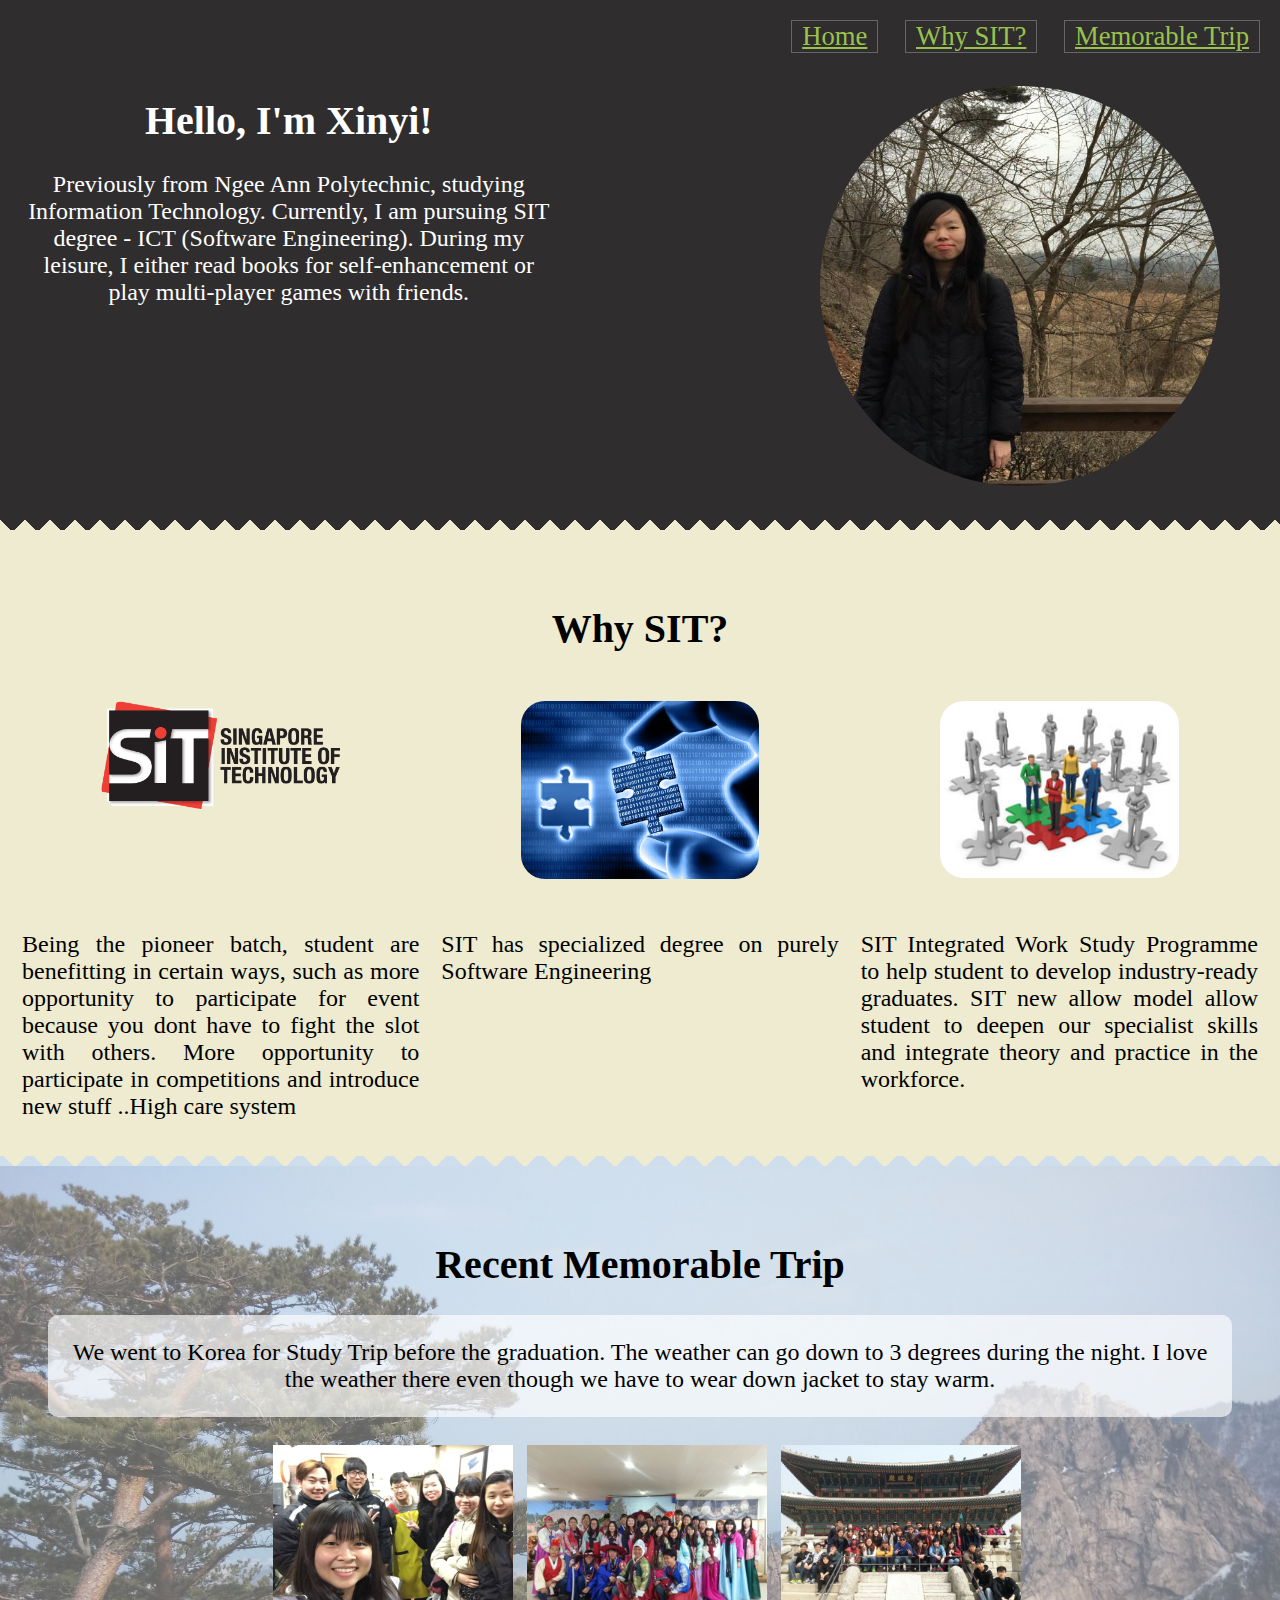
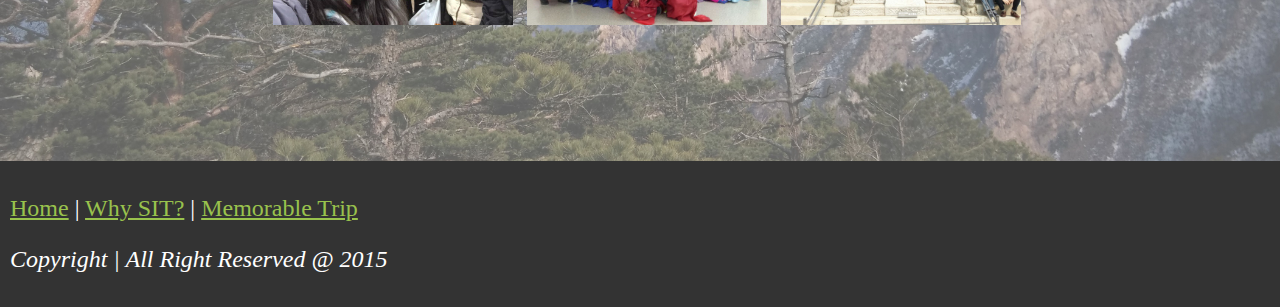
==== index.html @ dbe0514c "Update" ====
<!-- Assignment WK03 -->
<!DOCTYPE html>
<html lang="en">
<head>
  <title>Xinyi</title>
  <meta charset="utf-8">
  <meta name="viewport" content="width=device-width, initial-scale=1, minimum-scale=1">
  <link rel="stylesheet" href="css/css.css" />
</head>
<body>

    <!-- Navigation -->
    <header class="header-cont">
    <nav>
        <ul>
            <li><a href="#intro">Home</a></li>
            <li><a href="#whySIT">Why SIT?</a></li>
            <li><a href="#trip">Memorable Trip</a></li>
        </ul>
    </nav>   
    </header>
    
    <!-- Introduction Section -->
    <section id="intro" class="intro-section">
            <div id="left-col">
                <h1>Hello, I'm Xinyi!</h1>
                Previously from Ngee Ann Polytechnic, studying Information Technology. Currently, I am pursuing SIT degree - ICT (Software Engineering).
                During my leisure, I either read books for self-enhancement or play multi-player games with friends. <br /></div>
            <div id="right-col"><img src="Image/myPhoto.png" alt="My Image" /></div>
    </section>

    <!-- Why SIT Section -->
    <section id="whySIT" class="whySIT-section zigzag">
        <h1>Why SIT?</h1>
        
        <table>
            <tr>
                <td>
                    <img src="Image/SIT-Logo-Full-Color-Primary.png" alt="" />
                </td>
                <td>
                    <img src="Image/software.jpg" alt="" />
                </td>
                <td>
                    <img src="Image/hr.jpg" alt="" />
                </td>        
            </tr>
            <tr>
                <td>
                    <p>Being the pioneer batch, student are benefitting in certain ways, such as more opportunity to participate for event because you 
                    dont have to fight the slot with others. More opportunity to participate in competitions and introduce new stuff ..High care system</p>
                </td>
                <td>
                    <p>SIT has specialized degree on purely Software Engineering</p>
                </td>
                <td>
                    <p>SIT Integrated Work Study Programme to help student to develop industry-ready graduates. SIT new allow model allow student to deepen our specialist skills and integrate theory and practice in the workforce.</p>
                </td>
            </tr>
            </table>
    </section>

    <!-- Most Recent Memorable Trip Section -->
    <section id="trip" class="trip-section zigzag">
        <h1>Recent Memorable Trip</h1>
        <p id="whitebox">We went to Korea for Study Trip before the graduation. The weather can go down to 3 degrees during the night.
            I love the weather there even though we have to wear down jacket to stay warm.</p>
        <p>
            <img src="Image/IMG_20150315_144457.jpg" alt="" class="grow" title="Day 1: Mt. " />
            <img src="Image/10308201_10152810901007108_3413951845306984019_n.jpg" alt="" class="grow" title="Taking picture with koreas"/>
            <img src="Image/IMG-20150320-WA0012.jpg" alt="" class="grow" title="Wearing Korea traditional Clothes" />
            <img src="Image/IMG-20150321-WA0001.jpg" alt="" class="grow" title="Last Day of Korea Trip Group Photo!"/>
		</p>
        
        <br /><br />  
    </section>
    
    <!-- Footer -->
    <footer>
        <p><a href="#intro">Home</a> | <a href="#whySIT">Why SIT?</a> | <a href="#trip">Memorable Trip</a></p>
        <p><i>Copyright | All Right Reserved @ 2015</i></p>
    </footer>
</body>
</html>
---- css/css.css ----
/*
To change this license header, choose License Headers in Project Properties.
To change this template file, choose Tools | Templates
and open the template in the editor.
*/
/* 
    Created on : Sep 27, 2015, 12:50:56 PM
    Author     : XY
*/

/* general text formatting */

body 
{
    font-family: Georgia, Cambria, "Times New Roman", serif;
    font-size: 100%;
    background-color: #FFF;
    margin: 0px;
}

/* ----- Table ----- */
table {
    width: 100%;
    font-size: 18pt;
    border: 0;
    padding: 10px;
}

td {
    width: 30%;
    vertical-align: top;
    padding: 10px;
    text-align: justify;
}

tr:first-child td {
    text-align: center;
}

td>img {
    width: 60%;
    -webkit-border-radius: 1em; 
    -moz-border-radius: 1em; 
    -ms-border-radius: 1em; 
    -o-border-radius: 1em; 
    border-radius: 1em;
}

header {
    height: 2em;
    width: 100%;
    margin: 0px auto;
    background: #2F2D2E;
}

ul {
    margin: 0;
}

.header-cont {
    width: 100%;
    position: fixed;
    top: 0px;
    padding: 20px 0px 20px 0px;
}

/* ----- Navigation ----- */
nav {
    float: right;
    font-size: 20pt;
}

nav li {
    display: inline;
    list-style-type: none;
    padding-right: 20px;
}

nav li a{
    display: inline-block;
    text-align: center;
    padding: 5px;
    border: 1px solid #666;
}

nav li a:link, a:visited, a:active {
    color: #99C24D;
    padding: 0px 10px 0px 10px;
}

nav li a:hover {
    padding: 0px 10px 0px 10px;
}

/* ----- Header ----- */
h1 {
    font-family: Arial Black;
    font-size: 30pt;
}

/* ----- Links ----- */
a:link, a:visited, a:active {
    color: #99C24D;
}

a:hover {
    color: #AF1B3F;
}

/* ----- Image ----- */
.grow { 
    transition: all .3s ease-in-out; 
    padding: 4px;
}

.grow:hover {
    transform: scale(2.3); 
    background: #FFF;
}


/* ----- Intro Section Column ----- */
#left-col {
    float: left;
    width: 65%;
    padding: 20px;
    vertical-align: middle;
    font-size: 18pt;
}

#right-col {
    float: right;
    width: 30em;
    padding: 20px;
}

.intro-section {
    height: 30em;
    padding-top: 50px;
    background: #2F2D2E;
    text-align: center;
    color: #FFF;
}

/* ----- Intro Responsive display Section ----- */
@media only screen and (max-width: 1600px) {    
    #left-col {
        width: 55%;
    }
}

@media only screen and (max-width: 1400px) {    
    #left-col {
        width: 42%;
    }
}

@media only screen and (max-width: 1026px) {
    .intro-section img {
        display: none;
    }
    
    #left-col {
        width: 90%;
    }
}

.intro-section img {
    margin: 1em;
    width: 25em;
    height: 25em;
    -webkit-border-radius: 50%; 
    -moz-border-radius: 50%; 
    -ms-border-radius: 50%; 
    -o-border-radius: 50%; 
    border-radius: 50%;
}

.whySIT-section {
    height: 50%;
    padding-top: 2em;
    text-align: center;
    background: #EEEBD0;
    font-size: 18pt;
}

.trip-section {
    height: 100%;
    padding: 2em;
    text-align: center;
    background: #B5CA8D; 
    background: transparent url("../Image/IMG_20150315_145921.jpg");
    background-size: cover;
    font-size: 18pt;
}

.trip-section img {
    width: 10em;
}

#whitebox{
    background: rgba(255, 255, 255, 0.65);
    padding: 1em;
    -webkit-border-radius: 10px; 
    -moz-border-radius: 10px; 
    -ms-border-radius: 10px; 
    -o-border-radius: 10px; 
    border-radius: 10px;
}

footer {
    background-color: #333;
    color: #fff;
    vertical-align: middle;
    padding: 10px;
    font-size: 18pt;
}

/* ----- Zig Zag Border ----- */
.zigzag {
  position: relative;
}

.zigzag:before {
  content: "";
  display: block;
  position: absolute;
  top: -10px;
  width: 100%;
  height: 10px;
  left: 0;
}

.whySIT-section:before {
  background:
    linear-gradient(
      45deg, transparent 33.333%,
      #EEEBD0 33.333%, #EEEBD0 66.667%,
      transparent 66.667%
    ),
    linear-gradient(
      -45deg, transparent 33.333%,
      #EEEBD0 33.333%, #EEEBD0 66.667%,
      transparent 66.667%
    );
  background-size: 25px 50px;
}

.trip-section:before {
  background:
    linear-gradient(
      45deg, transparent 33.333%,
      #CEDEED 33.333%, #CEDEED 66.667%,
      transparent 66.667%
    ),
    linear-gradient(
      -45deg, transparent 33.333%,
      #CEDEED 33.333%, #CEDEED 66.667%,
      transparent 66.667%
    );
  background-size: 30px 50px;
}
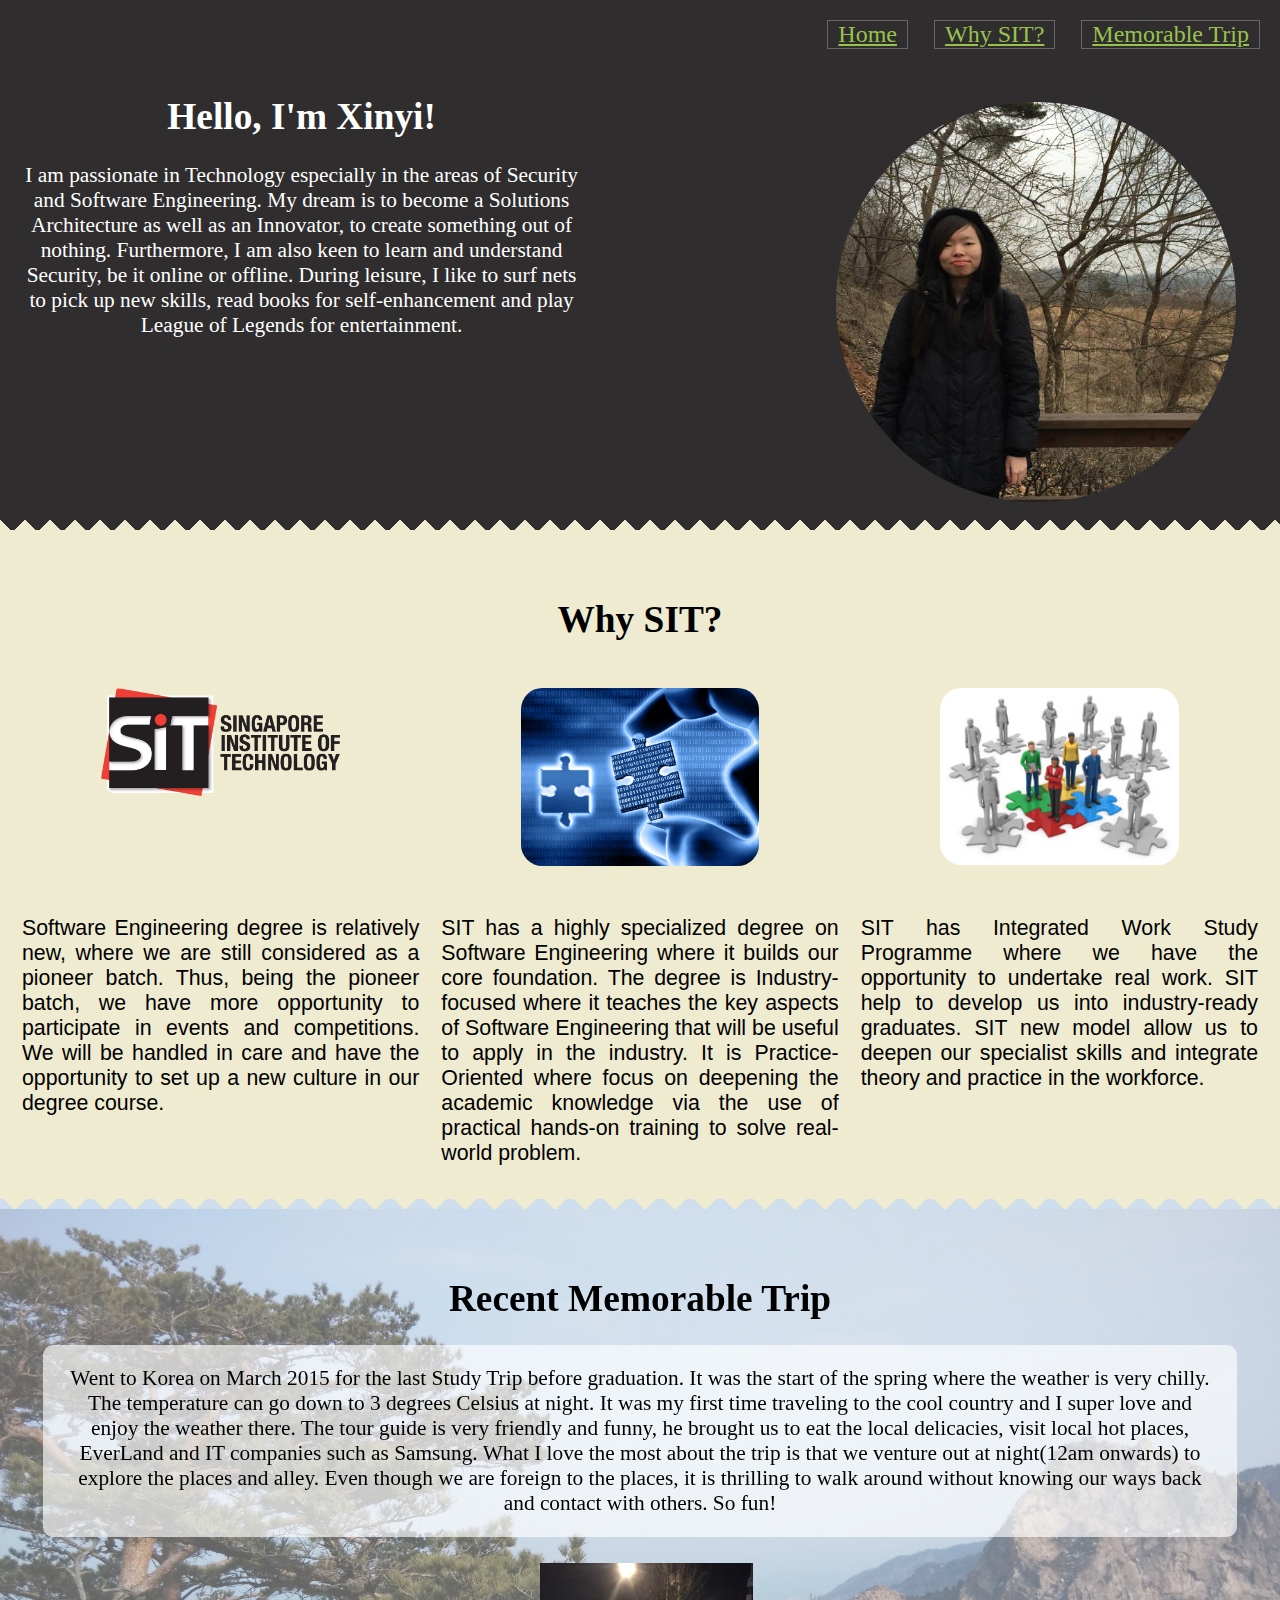
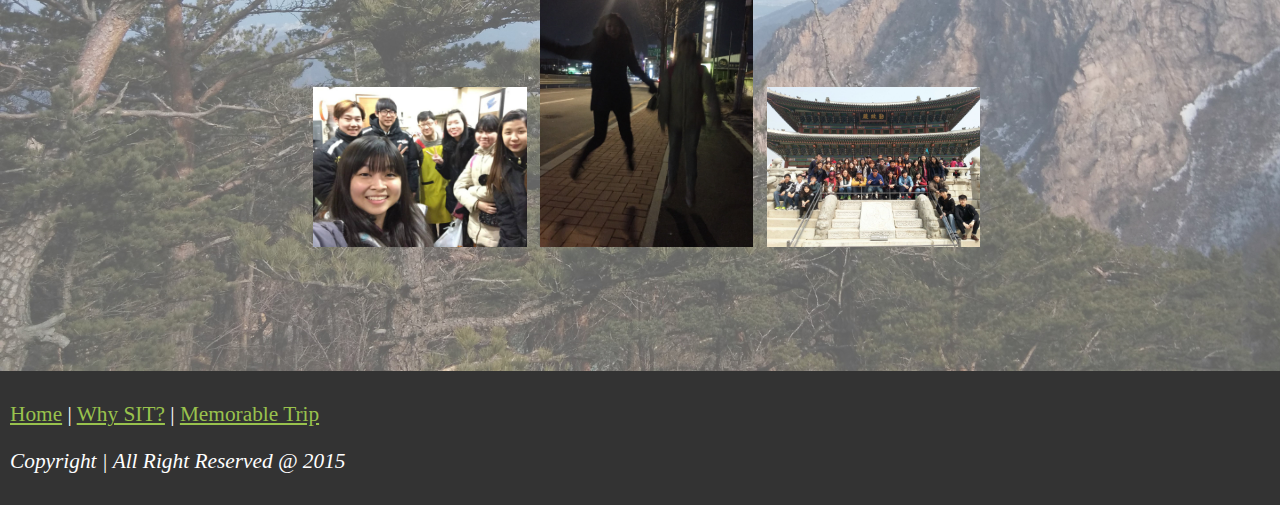
==== commit 1feae67e: "WST Assignment Final" ====
--- a/index.html
+++ b/index.html
@@ -1,8 +1,15 @@
-<!-- Assignment WK03 -->
+<!-- ICT 1004 Assignment 1 -->
+<!-- 
+- Name: Tan Xin Yi
+- Matri. No: 15SIC044T
+
+Responsive Web Page using HTML and CSS, best view in Google Chrome or Firefox with zoom 90%
+-->
+
 <!DOCTYPE html>
 <html lang="en">
 <head>
-  <title>Xinyi</title>
+  <title>Welcome, I'm Xinyi!</title>
   <meta charset="utf-8">
   <meta name="viewport" content="width=device-width, initial-scale=1, minimum-scale=1">
   <link rel="stylesheet" href="css/css.css" />
@@ -24,9 +31,11 @@
     <section id="intro" class="intro-section">
             <div id="left-col">
                 <h1>Hello, I'm Xinyi!</h1>
-                Previously from Ngee Ann Polytechnic, studying Information Technology. Currently, I am pursuing SIT degree - ICT (Software Engineering).
-                During my leisure, I either read books for self-enhancement or play multi-player games with friends. <br /></div>
-            <div id="right-col"><img src="Image/myPhoto.png" alt="My Image" /></div>
+               I am passionate in Technology especially in the areas of Security and Software Engineering. 
+               My dream is to become a Solutions Architecture as well as an Innovator, to create something out of nothing. 
+               Furthermore, I am also keen to learn and understand Security, be it online or offline. 
+               During leisure, I like to surf nets to pick up new skills, read books for self-enhancement and play League of Legends for entertainment. <br /></div>
+        <div id="right-col"><figure><img src="Image/myPhoto.png" alt="My Image" /></figure></div>
     </section>
 
     <!-- Why SIT Section -->
@@ -47,14 +56,22 @@
             </tr>
             <tr>
                 <td>
-                    <p>Being the pioneer batch, student are benefitting in certain ways, such as more opportunity to participate for event because you 
-                    dont have to fight the slot with others. More opportunity to participate in competitions and introduce new stuff ..High care system</p>
+                    <p>Software Engineering degree is relatively new, where we are still considered as a pioneer batch. 
+                        Thus, being the pioneer batch, we have more opportunity to participate in events and competitions. 
+                        We will be handled in care and have the opportunity to set up a new culture in our degree course.
+                    </p>
                 </td>
                 <td>
-                    <p>SIT has specialized degree on purely Software Engineering</p>
+                    <p>SIT has a highly specialized degree on Software Engineering where it builds our core foundation. 
+                        The degree is Industry-focused where it teaches the key aspects of Software Engineering that will be useful to apply in the industry. 
+                        It is Practice-Oriented where focus on deepening the academic knowledge via the use of practical hands-on training to solve real-world problem.
+                    </p>
                 </td>
                 <td>
-                    <p>SIT Integrated Work Study Programme to help student to develop industry-ready graduates. SIT new allow model allow student to deepen our specialist skills and integrate theory and practice in the workforce.</p>
+                    <p>SIT has Integrated Work Study Programme where we have the opportunity to undertake real work. 
+                        SIT help to develop us into industry-ready graduates. 
+                        SIT new model allow us to deepen our specialist skills and integrate theory and practice in the workforce.
+                    </p>
                 </td>
             </tr>
             </table>
@@ -63,14 +80,19 @@
     <!-- Most Recent Memorable Trip Section -->
     <section id="trip" class="trip-section zigzag">
         <h1>Recent Memorable Trip</h1>
-        <p id="whitebox">We went to Korea for Study Trip before the graduation. The weather can go down to 3 degrees during the night.
-            I love the weather there even though we have to wear down jacket to stay warm.</p>
+        <p id="whitebox">Went to Korea on March 2015 for the last Study Trip before graduation. 
+            It was the start of the spring where the weather is very chilly. 
+            The temperature can go down to 3 degrees Celsius at night. 
+            It was my first time traveling to the cool country and I super love and enjoy the weather there. 
+            The tour guide is very friendly and funny, he brought us to eat the local delicacies, visit local hot places, EverLand and IT companies such as Samsung. 
+            What I love the most about the trip is that we venture out at night(12am onwards) to explore the places and alley. 
+            Even though we are foreign to the places, it is thrilling to walk around without knowing our ways back and contact with others. So fun!</p>
         <p>
-            <img src="Image/IMG_20150315_144457.jpg" alt="" class="grow" title="Day 1: Mt. " />
+            <img src="Image/IMG_20150315_144457.jpg" alt="" class="grow" title="Day 1: Mt. Seorak" />
             <img src="Image/10308201_10152810901007108_3413951845306984019_n.jpg" alt="" class="grow" title="Taking picture with koreas"/>
-            <img src="Image/IMG-20150320-WA0012.jpg" alt="" class="grow" title="Wearing Korea traditional Clothes" />
+            <img src="Image/1426521528030.jpg" alt="" class="grow" title="Venturing out at late night!" />
             <img src="Image/IMG-20150321-WA0001.jpg" alt="" class="grow" title="Last Day of Korea Trip Group Photo!"/>
-		</p>
+        </p>
         
         <br /><br />  
     </section>
--- a/css/css.css
+++ b/css/css.css
@@ -1,14 +1,10 @@
-/*
-To change this license header, choose License Headers in Project Properties.
-To change this template file, choose Tools | Templates
-and open the template in the editor.
-*/
-/* 
-    Created on : Sep 27, 2015, 12:50:56 PM
-    Author     : XY
-*/
-
-/* general text formatting */
+/** ICT 1004 Assignment 1 
+-
+- Name: Tan Xin Yi
+- Matri. No: 15SIC044T
+-
+- Responsive Web Page using HTML and CSS, best view in Google Chrome or Firefox with zoom 90%
+**/
 
 body 
 {
@@ -16,14 +12,15 @@
     font-size: 100%;
     background-color: #FFF;
     margin: 0px;
-}
+} 
 
 /* ----- Table ----- */
 table {
     width: 100%;
-    font-size: 18pt;
+    font-size: 16pt;
     border: 0;
     padding: 10px;
+    font-family: Arial;
 }
 
 td {
@@ -53,10 +50,6 @@
     background: #2F2D2E;
 }
 
-ul {
-    margin: 0;
-}
-
 .header-cont {
     width: 100%;
     position: fixed;
@@ -64,10 +57,15 @@
     padding: 20px 0px 20px 0px;
 }
 
+ul {
+    margin: 0;
+}
+
+
 /* ----- Navigation ----- */
 nav {
     float: right;
-    font-size: 20pt;
+    font-size: 18pt;
 }
 
 nav li {
@@ -95,7 +93,7 @@
 /* ----- Header ----- */
 h1 {
     font-family: Arial Black;
-    font-size: 30pt;
+    font-size: 28pt;
 }
 
 /* ----- Links ----- */
@@ -107,25 +105,25 @@
     color: #AF1B3F;
 }
 
-/* ----- Image ----- */
+/* ----- Image Expand ----- */
 .grow { 
     transition: all .3s ease-in-out; 
     padding: 4px;
 }
 
 .grow:hover {
-    transform: scale(2.3); 
+    transform: scale(2.4); 
     background: #FFF;
 }
 
 
-/* ----- Intro Section Column ----- */
+/* ----- Intro Section and Columns ----- */
 #left-col {
     float: left;
     width: 65%;
     padding: 20px;
     vertical-align: middle;
-    font-size: 18pt;
+    font-size: 16pt;
 }
 
 #right-col {
@@ -142,16 +140,16 @@
     color: #FFF;
 }
 
-/* ----- Intro Responsive display Section ----- */
+/* ----- Intro Section with Responsive display columns ----- */
 @media only screen and (max-width: 1600px) {    
     #left-col {
-        width: 55%;
+        width: 57%;
     }
 }
 
 @media only screen and (max-width: 1400px) {    
     #left-col {
-        width: 42%;
+        width: 44%;
     }
 }
 
@@ -176,14 +174,31 @@
     border-radius: 50%;
 }
 
+/* ----- Why SIT Section ----- */
 .whySIT-section {
     height: 50%;
     padding-top: 2em;
     text-align: center;
     background: #EEEBD0;
-    font-size: 18pt;
-}
-
+    font-size: 16pt;
+}
+
+.whySIT-section:before {
+  background:
+    linear-gradient(
+      45deg, transparent 33.333%,
+      #EEEBD0 33.333%, #EEEBD0 66.667%,
+      transparent 66.667%
+    ),
+    linear-gradient(
+      -45deg, transparent 33.333%,
+      #EEEBD0 33.333%, #EEEBD0 66.667%,
+      transparent 66.667%
+    );
+  background-size: 25px 50px;
+}
+
+/* ----- Trip Section ----- */
 .trip-section {
     height: 100%;
     padding: 2em;
@@ -191,7 +206,22 @@
     background: #B5CA8D; 
     background: transparent url("../Image/IMG_20150315_145921.jpg");
     background-size: cover;
-    font-size: 18pt;
+    font-size: 16pt;
+}
+
+.trip-section:before {
+  background:
+    linear-gradient(
+      45deg, transparent 33.333%,
+      #CEDEED 33.333%, #CEDEED 66.667%,
+      transparent 66.667%
+    ),
+    linear-gradient(
+      -45deg, transparent 33.333%,
+      #CEDEED 33.333%, #CEDEED 66.667%,
+      transparent 66.667%
+    );
+  background-size: 30px 50px;
 }
 
 .trip-section img {
@@ -208,12 +238,13 @@
     border-radius: 10px;
 }
 
+/* ----- Footer ----- */
 footer {
     background-color: #333;
     color: #fff;
     vertical-align: middle;
     padding: 10px;
-    font-size: 18pt;
+    font-size: 16pt;
 }
 
 /* ----- Zig Zag Border ----- */
@@ -229,34 +260,4 @@
   width: 100%;
   height: 10px;
   left: 0;
-}
-
-.whySIT-section:before {
-  background:
-    linear-gradient(
-      45deg, transparent 33.333%,
-      #EEEBD0 33.333%, #EEEBD0 66.667%,
-      transparent 66.667%
-    ),
-    linear-gradient(
-      -45deg, transparent 33.333%,
-      #EEEBD0 33.333%, #EEEBD0 66.667%,
-      transparent 66.667%
-    );
-  background-size: 25px 50px;
-}
-
-.trip-section:before {
-  background:
-    linear-gradient(
-      45deg, transparent 33.333%,
-      #CEDEED 33.333%, #CEDEED 66.667%,
-      transparent 66.667%
-    ),
-    linear-gradient(
-      -45deg, transparent 33.333%,
-      #CEDEED 33.333%, #CEDEED 66.667%,
-      transparent 66.667%
-    );
-  background-size: 30px 50px;
 }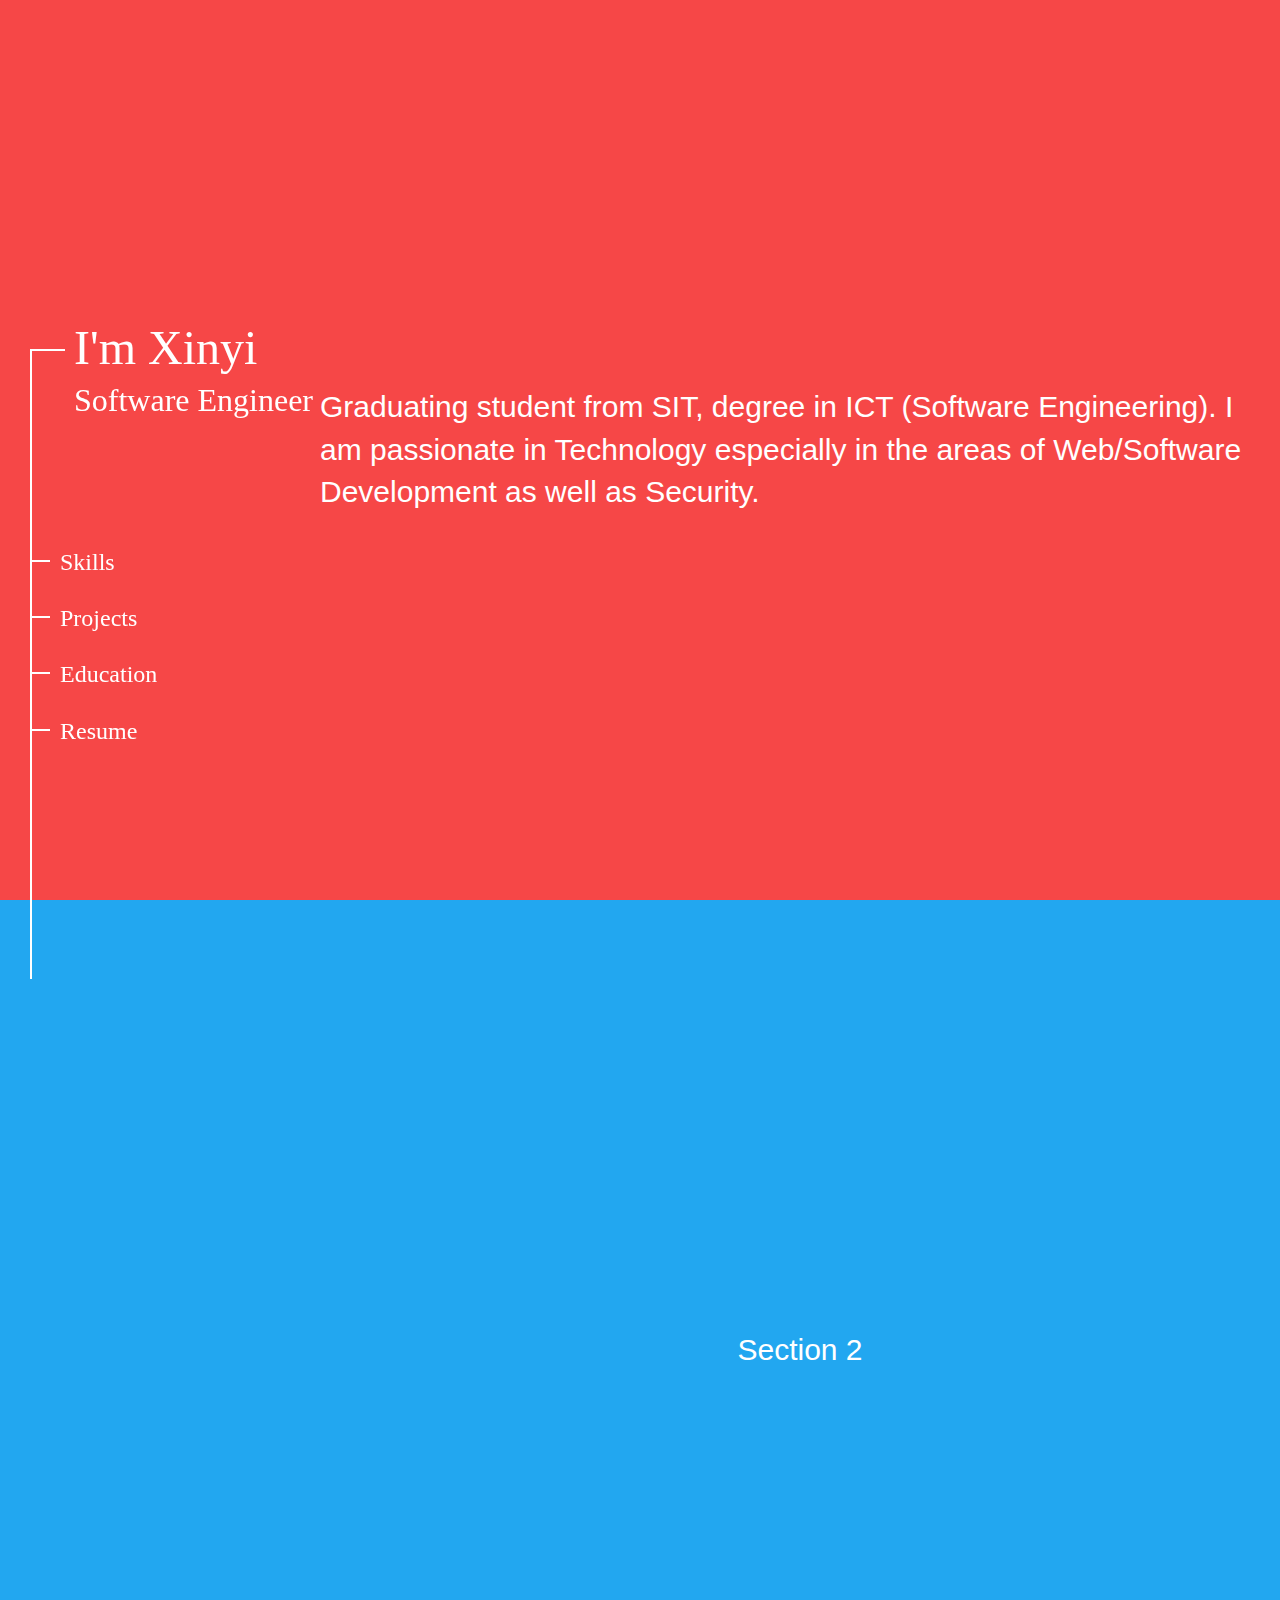
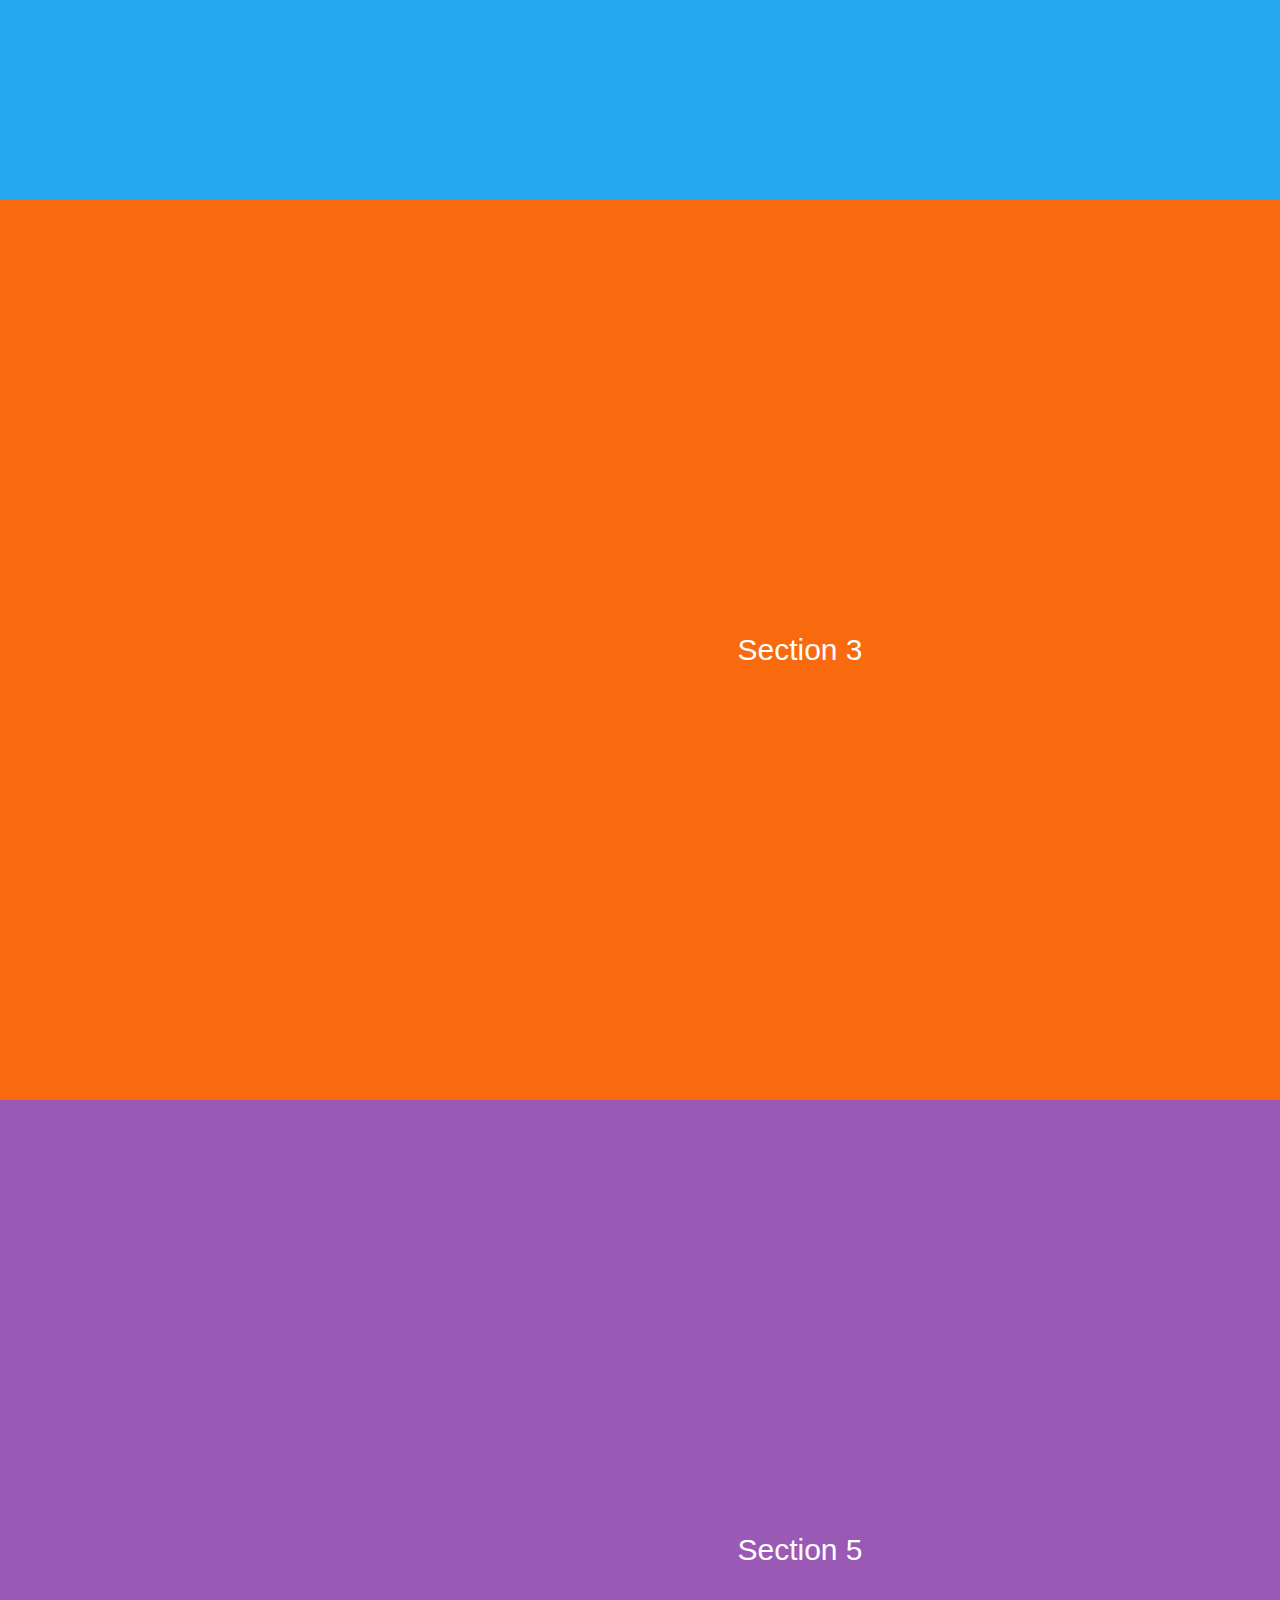
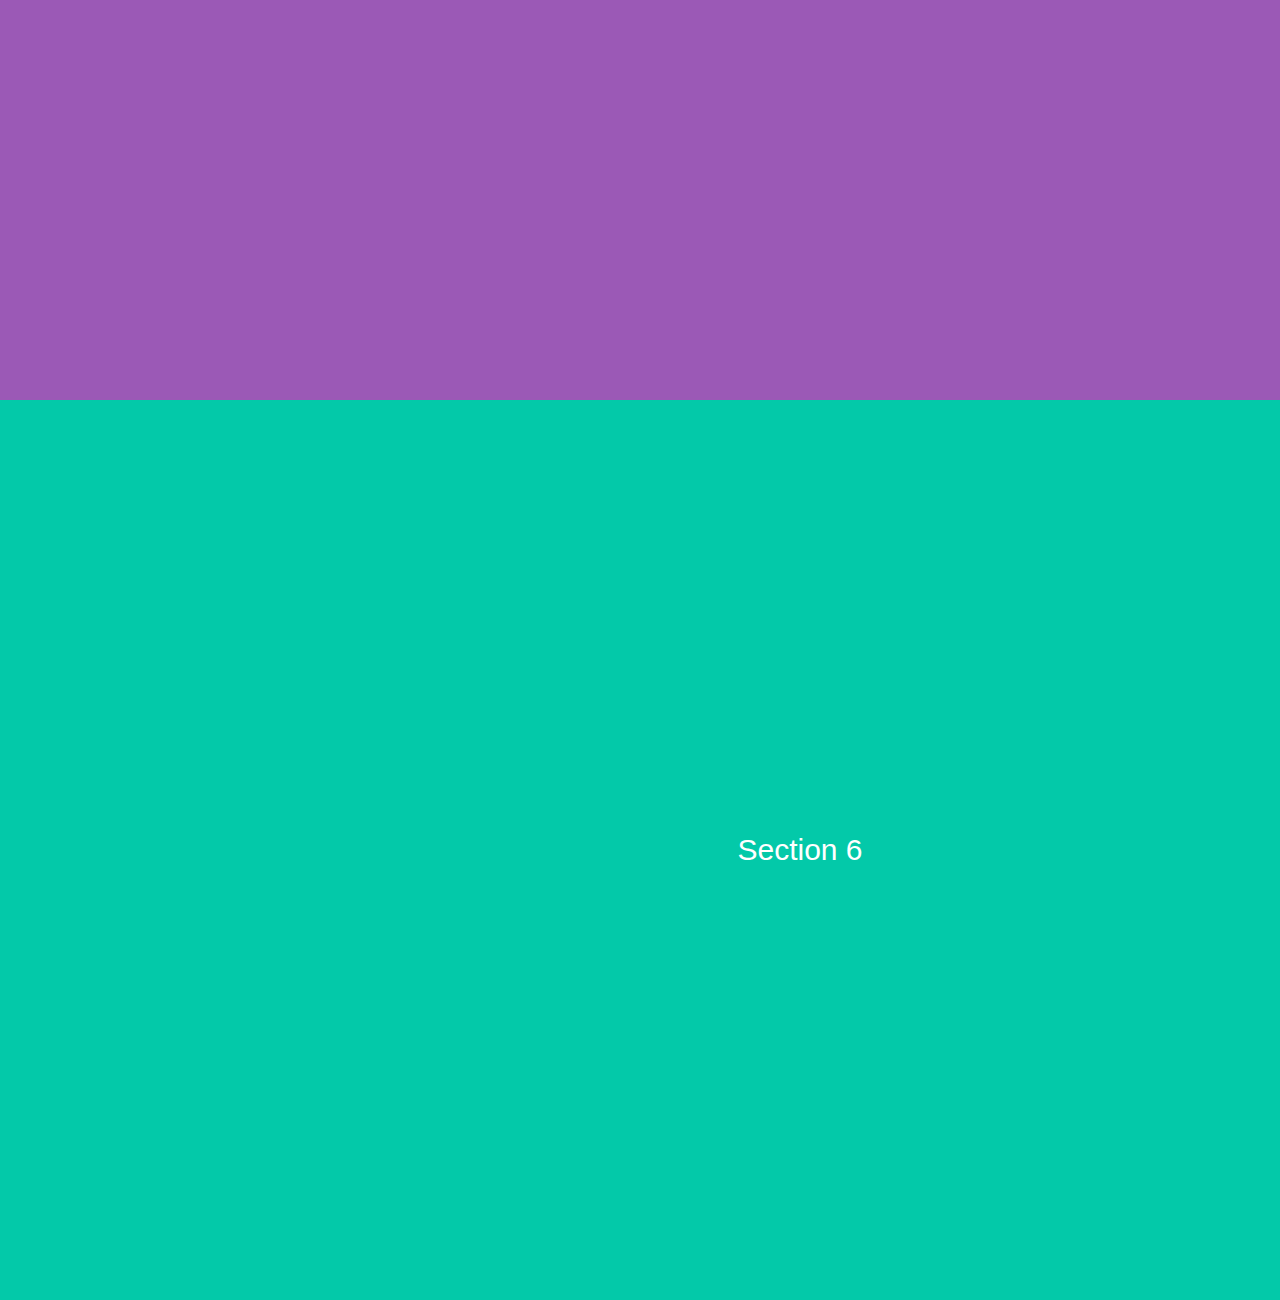
==== commit 01ad2315: "Added files via upload" ====
--- a/index.html
+++ b/index.html
@@ -1,106 +1,104 @@
-<!-- ICT 1004 Assignment 1 -->
-<!-- 
-- Name: Tan Xin Yi
-- Matri. No: 15SIC044T
+<!-- https://codepen.io/nailaahmad/pen/MyZXVE -->
+<!DOCTYPE html>
+<html>
+    <head>
+        <meta charset="UTF-8">
+        <meta name="description" content="Portfolio">
+        <meta name="keywords" content="Xinyi,Portfolio">
+        <meta name="author" content="Xinyi T.">
+        <meta name="viewport" content="width=device-width, initial-scale=1.0">
+        <title>Hi, I'm Xinyi!</title>
 
-Responsive Web Page using HTML and CSS, best view in Google Chrome or Firefox with zoom 90%
--->
+        <link rel="stylesheet" href="https://maxcdn.bootstrapcdn.com/bootstrap/3.3.6/css/bootstrap.min.css">
+        <link rel="stylesheet" href="https://maxcdn.bootstrapcdn.com/font-awesome/4.4.0/css/font-awesome.min.css">
+        <link rel="stylesheet" href="css/style.css">
 
-<!DOCTYPE html>
-<html lang="en">
-<head>
-  <title>Welcome, I'm Xinyi!</title>
-  <meta charset="utf-8">
-  <meta name="viewport" content="width=device-width, initial-scale=1, minimum-scale=1">
-  <link rel="stylesheet" href="css/css.css" />
-</head>
-<body>
+        
+        <script src="https://ajax.googleapis.com/ajax/libs/jquery/2.1.3/jquery.min.js"></script>
+        <script src="https://maxcdn.bootstrapcdn.com/bootstrap/3.3.6/js/bootstrap.min.js"></script>
+        <script src="js/script.js"></script>
+    </head>
 
-    <!-- Navigation -->
-    <header class="header-cont">
-    <nav>
-        <ul>
-            <li><a href="#intro">Home</a></li>
-            <li><a href="#whySIT">Why SIT?</a></li>
-            <li><a href="#trip">Memorable Trip</a></li>
-        </ul>
-    </nav>   
-    </header>
-    
-    <!-- Introduction Section -->
-    <section id="intro" class="intro-section">
-            <div id="left-col">
-                <h1>Hello, I'm Xinyi!</h1>
-               I am passionate in Technology especially in the areas of Security and Software Engineering. 
-               My dream is to become a Solutions Architecture as well as an Innovator, to create something out of nothing. 
-               Furthermore, I am also keen to learn and understand Security, be it online or offline. 
-               During leisure, I like to surf nets to pick up new skills, read books for self-enhancement and play League of Legends for entertainment. <br /></div>
-        <div id="right-col"><figure><img src="Image/myPhoto.png" alt="My Image" /></figure></div>
-    </section>
+    <body data-spy="scroll" data-target="#navbar-example">
+        <div class="wrapper">
+            <nav class="nav__wrapper" id="navbar-example">
+                <ul class="nav">
+                    <li role="presentation" class="active">
+                        <a href="#section1">
+                            <span class="nav__counter">I'm Xinyi</span>
+                            <h3 class="nav__title">Software Engineer</h3>
+                            <p class="nav__body"></p>
+                        </a>
+                    </li>
+            
+                    <li role="presentation">
+                        <a href="#section2">
+                            <span class="nav__counter">Skills</span>
+                            <h3 class="nav__title">Proficiency</h3>
+                            <p class="nav__body"></p>
+                        </a>
+                    </li>
+          
+                    <li role="presentation">
+                        <a href="#section3">
+                            <span class="nav__counter">Projects</span>
+                            <h3 class="nav__title">Messing around</h3>
+                            <p class="nav__body">Things I do during my free time</p>
+                        </a>
+                    </li>
+                  
+                    <!--<li role="presentation">
+                        <a href="#section4">
+                            <span class="nav__counter">Experience</span>
+                            <h3 class="nav__title">Section 4 Title</h3>
+                            <p class="nav__body">Sed sit amet justo sed odio tempus tempus. Vestibulum sed varius mi, sit amet condimentum lacus.</p>
+                        </a>
+                    </li>-->
+                    
+                    <li role="presentation">
+                        <a href="#section5">
+                            <span class="nav__counter">Education</span>
+                            <h3 class="nav__title">Section 5 Title</h3>
+                            <p class="nav__body"></p>
+                        </a>
+                    </li>
+                    
+                    <li role="presentation">
+                        <a href="#section6">
+                            <span class="nav__counter">Resume</span>
+                            <h3 class="nav__title">Resume</h3>
+                            <p class="nav__body"></p>
+                        </a>
+                    </li>  
+                </ul>
+            </nav>
+        
 
-    <!-- Why SIT Section -->
-    <section id="whySIT" class="whySIT-section zigzag">
-        <h1>Why SIT?</h1>
-        
-        <table>
-            <tr>
-                <td>
-                    <img src="Image/SIT-Logo-Full-Color-Primary.png" alt="" />
-                </td>
-                <td>
-                    <img src="Image/software.jpg" alt="" />
-                </td>
-                <td>
-                    <img src="Image/hr.jpg" alt="" />
-                </td>        
-            </tr>
-            <tr>
-                <td>
-                    <p>Software Engineering degree is relatively new, where we are still considered as a pioneer batch. 
-                        Thus, being the pioneer batch, we have more opportunity to participate in events and competitions. 
-                        We will be handled in care and have the opportunity to set up a new culture in our degree course.
-                    </p>
-                </td>
-                <td>
-                    <p>SIT has a highly specialized degree on Software Engineering where it builds our core foundation. 
-                        The degree is Industry-focused where it teaches the key aspects of Software Engineering that will be useful to apply in the industry. 
-                        It is Practice-Oriented where focus on deepening the academic knowledge via the use of practical hands-on training to solve real-world problem.
-                    </p>
-                </td>
-                <td>
-                    <p>SIT has Integrated Work Study Programme where we have the opportunity to undertake real work. 
-                        SIT help to develop us into industry-ready graduates. 
-                        SIT new model allow us to deepen our specialist skills and integrate theory and practice in the workforce.
-                    </p>
-                </td>
-            </tr>
-            </table>
-    </section>
-
-    <!-- Most Recent Memorable Trip Section -->
-    <section id="trip" class="trip-section zigzag">
-        <h1>Recent Memorable Trip</h1>
-        <p id="whitebox">Went to Korea on March 2015 for the last Study Trip before graduation. 
-            It was the start of the spring where the weather is very chilly. 
-            The temperature can go down to 3 degrees Celsius at night. 
-            It was my first time traveling to the cool country and I super love and enjoy the weather there. 
-            The tour guide is very friendly and funny, he brought us to eat the local delicacies, visit local hot places, EverLand and IT companies such as Samsung. 
-            What I love the most about the trip is that we venture out at night(12am onwards) to explore the places and alley. 
-            Even though we are foreign to the places, it is thrilling to walk around without knowing our ways back and contact with others. So fun!</p>
-        <p>
-            <img src="Image/IMG_20150315_144457.jpg" alt="" class="grow" title="Day 1: Mt. Seorak" />
-            <img src="Image/10308201_10152810901007108_3413951845306984019_n.jpg" alt="" class="grow" title="Taking picture with koreas"/>
-            <img src="Image/1426521528030.jpg" alt="" class="grow" title="Venturing out at late night!" />
-            <img src="Image/IMG-20150321-WA0001.jpg" alt="" class="grow" title="Last Day of Korea Trip Group Photo!"/>
-        </p>
-        
-        <br /><br />  
-    </section>
-    
-    <!-- Footer -->
-    <footer>
-        <p><a href="#intro">Home</a> | <a href="#whySIT">Why SIT?</a> | <a href="#trip">Memorable Trip</a></p>
-        <p><i>Copyright | All Right Reserved @ 2015</i></p>
-    </footer>
-</body>
+            <section class="section section1" id="section1">
+                    Graduating student from SIT, degree in ICT (Software Engineering).
+                    I am passionate in Technology especially in the areas of Web/Software Development as well as Security. 
+            </section>
+            
+            <section class="section section2" id="section2">
+                Section 2
+            </section>
+            
+            <section class="section section3" id="section3">
+                Section 3
+            </section>
+            
+            <!--<section class="section section4" id="section4">
+                Section 4
+            </section>-->
+            
+            <section class="section section5" id="section5">
+                Section 5
+            </section>
+            
+            <section class="section section6" id="section6">
+                Section 6
+            </section>
+          
+        </div>
+    </body>
 </html>--- a/css/style.css
+++ b/css/style.css
@@ -0,0 +1,145 @@
+.wrapper {
+    min-height: 100vh;
+    font-family: 'Roboto Slab', serif;
+    font-weight: 300;
+    color: #fff;
+    position: relative;
+  }
+  section {
+    height: 100vh;
+    font-size: 3rem; 
+    padding-left: 25%;
+    font-family: laos, sans-serif;
+    font-weight: 100;
+    background-color: #22a7f0;
+    display: flex;
+    justify-content: center;
+    align-items: center;
+  }
+  section:nth-child(1) {
+    background: white;
+  }
+  section:nth-child(2) { 
+    background: #f64747;
+  }
+  section:nth-child(3) {
+    background: #22a7f0; 
+  }
+  section:nth-child(4) {
+    background: #f9690e;
+  }
+  section:nth-child(5) {
+    background: #9b59b6;
+  }
+  section:nth-child(6) {
+    background: #03c9a9;
+  }
+  section:nth-child(7) {
+    background: #fc0;
+  }
+  .nav__wrapper {
+    position: fixed;
+    height: 100%;
+    padding: 30px;
+    display: flex;
+    flex-flow: column nowrap;
+    justify-content: flex-end;
+  }
+  .nav {
+    margin: 0 0 100px 30px;
+  }
+  .nav__counter {
+    font-size: 24px;
+    transition: all 0.15s ease-out;
+  }
+  .nav__title {
+    font-size: 32px;
+    font-weight: 300;
+    margin: 0 0 0.25em;
+    width: 300px;
+    height: 0;
+    overflow: hidden;
+    opacity: 0;
+    transition: height 0.3s ease-out, opacity 0.2s ease-out;
+  }
+  .nav__body {
+    font-weight: 100;
+    font-size: 18px;
+    font-size: 18px;
+    width: 300px;
+    height: 0;
+    overflow: hidden;
+    opacity: 0;
+    transition: height 0.3s ease-out, opacity 0.2s ease-out;
+  }
+  .nav li {
+    position: relative;
+    transition: all 0.3s ease-out;
+    margin-bottom: 1em;
+  }
+  .nav li:after {
+    content: '';
+    display: block;
+    border-left: 2px solid white;
+    border-top: 2px solid white;
+    height: 250px;
+    width: 20px;
+    position: absolute;
+    left: -30px;
+    top: 15px;
+  }
+  .nav li a {
+    display: block;
+    padding: 0;
+    color: #fff;
+    transition: all 0.15s ease-out;
+  }
+  .nav li a:hover {
+    background-color: transparent;
+    padding-left: 1em;
+  }
+  .nav li a:focus {
+    background-color: transparent;
+  }
+  .nav li.active {
+    pointer-events: none;
+    padding-left: 1em;
+  }
+  .nav li.active:after {
+    width: 35px;
+    height: 400px;
+    top: 35px;
+  }
+  .nav li.active .nav__counter {
+    font-size: 48px;
+  }
+  .nav li.active .nav__title {
+    height: 40px;
+    opacity: 1;
+    overflow: visible;
+  }
+  .nav li.active .nav__body {
+    height: 100px;
+    opacity: 1;
+    overflow: visible;
+  }
+  
+  /* Media query - hide navigation bar if on mobile nav__wrapper */
+  @media only screen and (max-width: 850px) {
+    section {
+        padding-left: 35%;
+    }
+  } 
+
+  @media only screen and (max-width: 750px) {
+    .nav__wrapper {
+        visibility: hidden;  
+    }
+
+    section {
+        padding: 1em;
+    }
+  } 
+
+  
+
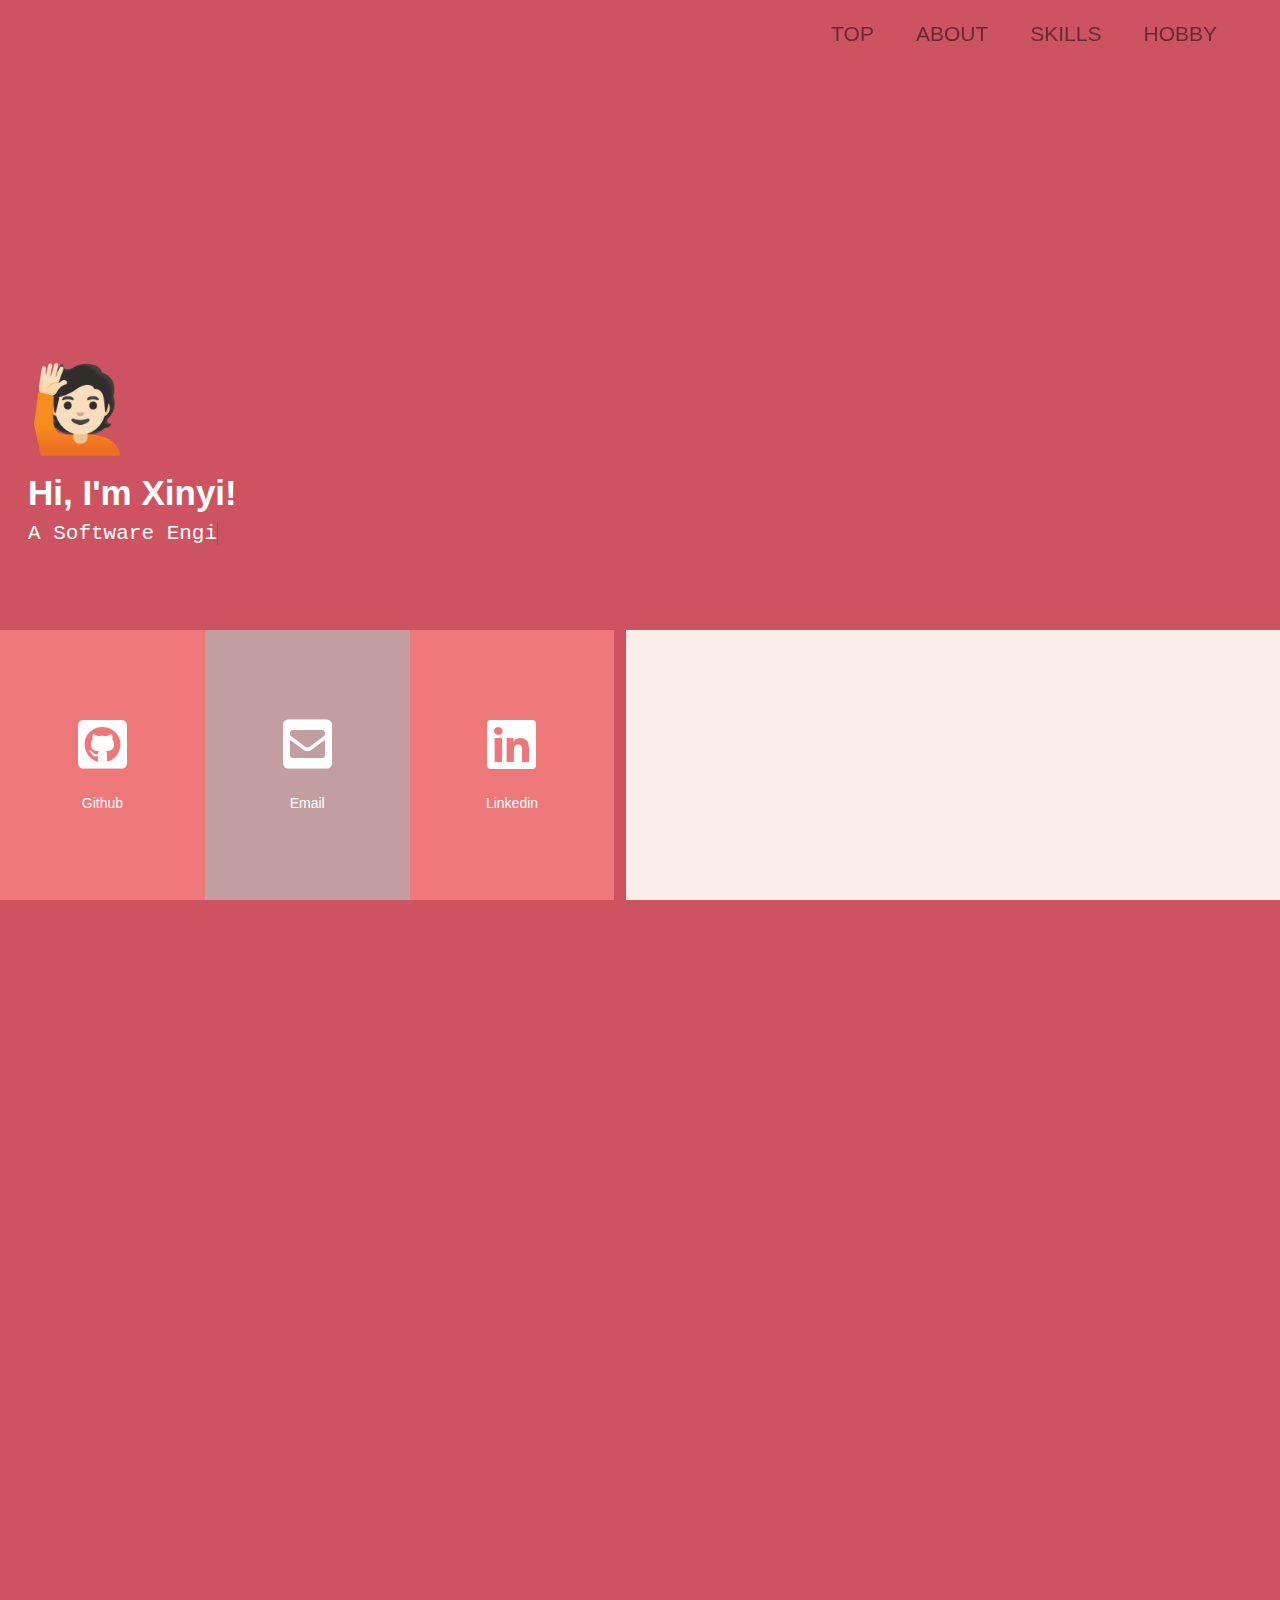
==== commit 27ba4b99: "Design 2 (Name card Design)" ====
--- a/index.html
+++ b/index.html
@@ -1,104 +1,213 @@
-<!-- https://codepen.io/nailaahmad/pen/MyZXVE -->
-<!DOCTYPE html>
-<html>
-    <head>
-        <meta charset="UTF-8">
-        <meta name="description" content="Portfolio">
-        <meta name="keywords" content="Xinyi,Portfolio">
-        <meta name="author" content="Xinyi T.">
-        <meta name="viewport" content="width=device-width, initial-scale=1.0">
-        <title>Hi, I'm Xinyi!</title>
-
-        <link rel="stylesheet" href="https://maxcdn.bootstrapcdn.com/bootstrap/3.3.6/css/bootstrap.min.css">
-        <link rel="stylesheet" href="https://maxcdn.bootstrapcdn.com/font-awesome/4.4.0/css/font-awesome.min.css">
-        <link rel="stylesheet" href="css/style.css">
-
-        
-        <script src="https://ajax.googleapis.com/ajax/libs/jquery/2.1.3/jquery.min.js"></script>
-        <script src="https://maxcdn.bootstrapcdn.com/bootstrap/3.3.6/js/bootstrap.min.js"></script>
-        <script src="js/script.js"></script>
-    </head>
-
-    <body data-spy="scroll" data-target="#navbar-example">
-        <div class="wrapper">
-            <nav class="nav__wrapper" id="navbar-example">
-                <ul class="nav">
-                    <li role="presentation" class="active">
-                        <a href="#section1">
-                            <span class="nav__counter">I'm Xinyi</span>
-                            <h3 class="nav__title">Software Engineer</h3>
-                            <p class="nav__body"></p>
-                        </a>
-                    </li>
-            
-                    <li role="presentation">
-                        <a href="#section2">
-                            <span class="nav__counter">Skills</span>
-                            <h3 class="nav__title">Proficiency</h3>
-                            <p class="nav__body"></p>
-                        </a>
-                    </li>
-          
-                    <li role="presentation">
-                        <a href="#section3">
-                            <span class="nav__counter">Projects</span>
-                            <h3 class="nav__title">Messing around</h3>
-                            <p class="nav__body">Things I do during my free time</p>
-                        </a>
-                    </li>
-                  
-                    <!--<li role="presentation">
-                        <a href="#section4">
-                            <span class="nav__counter">Experience</span>
-                            <h3 class="nav__title">Section 4 Title</h3>
-                            <p class="nav__body">Sed sit amet justo sed odio tempus tempus. Vestibulum sed varius mi, sit amet condimentum lacus.</p>
-                        </a>
-                    </li>-->
+<!DOCTYPE html> 
+<html lang="en">
+<head>
+    <title>Hi, I'm Xinyi!</title> 
+    <link href="image/favicon.ico" rel="icon" type="image/x-icon" />
+
+    <meta charset="UTF-8">
+    <meta name="description" content="Im Xinyi, a Software Engineer!">
+    <meta name="keywords" content="Xinyi, Software Engineer">
+    <meta name="author" content="John Doe">
+    <meta name="viewport" content="width=device-width, initial-scale=1.0">
+
+    <link rel="stylesheet" href="css/bootstrap.min.css">
+    <link rel="stylesheet" href="css/style.css">
+    <link rel="stylesheet" href="css/textStyle.css">
+    <link rel="stylesheet" href="css/all.min.css"> <!--load all font styles -->  
+ 
+    <script type="text/javascript" src="js/bootstrap.min.js"></script> 
+    <script type="text/javascript" src="js/jquery.min.js"></script>
+    <script type="text/javascript" src="js/textScript.js"></script>
+</head>
+
+<body data-spy="scroll" data-target="#navScrollSpy" data-offset="50">
+    <nav class="navbar navbar-expand-sm navbar-light fixed-top">  
+        <div class="collapse navbar-collapse" id="navScrollSpy">
+          <ul class="navbar-nav ml-auto">
+            <li class="nav-item">
+              <a class="nav-link" href="#home">TOP</a>
+            </li>
+            <li class="nav-item">
+              <a class="nav-link" href="#about">ABOUT</a>
+            </li> 
+            <li class="nav-item">
+              <a class="nav-link" href="#skills">SKILLS</a>
+            </li>
+            <li class="nav-item">
+              <a class="nav-link" href="#hobby">HOBBY</a>
+            </li>
+          </ul> 
+        </div>
+        <span style="padding-right: 2em;"></span>
+      </nav>
+
+    <div class="container-fluid">
+        <div class="row no-gutters">
+            <div class="col-sm-6">
+                <div class="cardSection"> 
+                    <div><span class="emoticon" onclick="hideEmoticon()" onmouseover="hideEmoticon()"></span></div>
+                    <h1>
+                        <span class="fontHeader">H</span><span class="fontHeader">i</span><span class="fontHeader">,</span> 
+                        <span class="fontHeader">I</span><span class="fontHeader">'</span><span class="fontHeader">m</span> 
+                        <span class="fontHeader">X</span><span class="fontHeader">i</span><span class="fontHeader">n</span><span class="fontHeader">y</span><span class="fontHeader">i</span><span class="fontHeader">!</span>
+                    </h1>   
+                    <h4 class="fontCaption">A Software <span class="txt-rotate" data-period="2000" data-rotate='[ "Engineer :D", "Developer >:P", "Designer ;)", "Engineer :P", "Developer XD" ]'></span></h4>
+                </div>
+                
+                <div class="cardFooter">
+                    <div class="row no-gutters">
+                        <div class="col-4"> 
+                            <a href="https://github.com/txinyi" title="Personal Github: txinyi" target="_blank" class="cardContact cardContact1"><i class="fab fa-github-square fontDark"></i><br>Github</a>
+                        </div>
+                        <div class="col-4">
+                            <a href="mailto:txinyi.me@gmail.com" title="txinyi.me@gmail.com" class="cardContact cardContact2"><i class="fas fa-envelope-square fontDark"></i><br>Email</a>
+                        </div>
+                        <div class="col-4">
+                            <a href="https://www.linkedin.com/in/txinyi00/" title="Linkedin: txinyi00" target="_blank" class="cardContact cardContact3"><i class="fab fa-linkedin fontDark"></i><br>Linkedin</a>
+                        </div>
+                    </div>
+                </div> 
+            </div>
+ 
+            <div class="col-sm-6">
+                <div id="home">  
+                </div>
+                <div id="homeFooter">
                     
-                    <li role="presentation">
-                        <a href="#section5">
-                            <span class="nav__counter">Education</span>
-                            <h3 class="nav__title">Section 5 Title</h3>
-                            <p class="nav__body"></p>
-                        </a>
-                    </li>
+                </div>
+                <div id="about"> 
+                    <h2>About Me!</h2><br>
+                    <p>I have just graduated with a <a href="https://www.singaporetech.edu.sg/undergraduate-programmes/ict-software-engineering" target="_blank">Bachelor of Engineering with Honors in Information and Communications
+                        Technology (Software Engineering)</a> at Singapore Institute of Technology (SIT).</p>
                     
-                    <li role="presentation">
-                        <a href="#section6">
-                            <span class="nav__counter">Resume</span>
-                            <h3 class="nav__title">Resume</h3>
-                            <p class="nav__body"></p>
-                        </a>
-                    </li>  
-                </ul>
-            </nav>
-        
-
-            <section class="section section1" id="section1">
-                    Graduating student from SIT, degree in ICT (Software Engineering).
-                    I am passionate in Technology especially in the areas of Web/Software Development as well as Security. 
-            </section>
-            
-            <section class="section section2" id="section2">
-                Section 2
-            </section>
-            
-            <section class="section section3" id="section3">
-                Section 3
-            </section>
-            
-            <!--<section class="section section4" id="section4">
-                Section 4
-            </section>-->
-            
-            <section class="section section5" id="section5">
-                Section 5
-            </section>
-            
-            <section class="section section6" id="section6">
-                Section 6
-            </section>
-          
-        </div>
-    </body>
+                    <p><strong>How I find my passion in technology?</strong><br>
+                        Long story short, I got my first PC and damaged it. My cousin came up to my house and fixed it. Besides that, he introduced me some cool softwares and taught me on computer parts. That's where I get fascinated by how software and technology works!
+                        <ul>
+                            <li>I joined Cyberace Club in Primary and Secondary School.</li>
+                            <li>I picked up my first few languages (HTML, CSS, Javascript) when I was 12. <i>(Blogging with the coolest skin among your peer is a thing back then.)</i></li>
+                            <li>I do animation and video editing too, <i>(because MapleStory with BannedStory is awesome back then.)</i></li>
+                            <li>I took Computer Studies for O Level and got an A!</li>
+                            <li>I obtained a Diploma in Information Technology, specialized in Solutions Architect at Ngee Ann Polytechnic (NP).<br>
+                            <i>(Simply because I am hunger to learn about technology!)</i></li>
+                            <li>I set up my own server and build up my private domain. <i>(The satisfaction to own one is real!)</i></li>
+                            <li><strong>I graduated from SIT University in 2019!</strong></li>
+                        </ul>
+                    </p> 
+
+                    <p>I love challanges and curious to learn new things! I am currently seeking employment opportunities in Software Engineering, preferably backend, in West/Central Singapore. If you think there's an opportunity for us to work and create together, <a href="mailto:txinyi.me@gmail.com" title="txinyi.me@gmail.com">get in touch</a> with me!</p>
+                </div> 
+                <div id="skills"> 
+                    <h2>Skills</h2>
+                    <p>Some programming languages that I have acquired over the years.</p>
+                    
+                    <div class="card">
+                        <h5 class="card-header">Front-End</h5>
+                        <div class="card-body">  
+                            <span title="HTML"><svg class="devicon-git-plain" viewBox="0 0 128 128"> <!-- html -->
+                                <path fill="#E44D26" d="M27.854 116.354l-8.043-90.211h88.378l-8.051 90.197-36.192 10.033z"></path><path fill="#F16529" d="M64 118.704l29.244-8.108 6.881-77.076h-36.125z"></path><path fill="#EBEBEB" d="M64 66.978h-14.641l-1.01-11.331h15.651v-11.064h-27.743l.264 2.969 2.72 30.489h24.759zM64 95.711l-.049.013-12.321-3.328-.788-8.823h-11.107l1.55 17.372 22.664 6.292.051-.015z"></path><path d="M28.034 1.627h5.622v5.556h5.144v-5.556h5.623v16.822h-5.623v-5.633h-5.143v5.633h-5.623v-16.822zM51.816 7.206h-4.95v-5.579h15.525v5.579h-4.952v11.243h-5.623v-11.243zM64.855 1.627h5.862l3.607 5.911 3.603-5.911h5.865v16.822h-5.601v-8.338l-3.867 5.981h-.098l-3.87-5.981v8.338h-5.502v-16.822zM86.591 1.627h5.624v11.262h7.907v5.561h-13.531v-16.823z"></path><path fill="#fff" d="M63.962 66.978v11.063h13.624l-1.284 14.349-12.34 3.331v11.51l22.682-6.286.166-1.87 2.6-29.127.27-2.97h-2.982zM63.962 44.583v11.064h26.725l.221-2.487.505-5.608.265-2.969z"></path>
+                            </svg></span>
+                            <span title="CSS"><svg class="devicon-git-plain" viewBox="0 0 128 128"> <!-- css -->
+                              <path fill="#131313" d="M89.234 5.856h-7.384l7.679 8.333v3.967h-15.816v-4.645h7.678l-7.678-8.333v-3.971h15.521v4.649zm-18.657 0h-7.384l7.679 8.333v3.967h-15.817v-4.645h7.679l-7.679-8.333v-3.971h15.522v4.649zm-18.474.19h-7.968v7.271h7.968v4.839h-13.632v-16.949h13.632v4.839z"></path><path fill="#1572B6" d="M27.613 116.706l-8.097-90.813h88.967l-8.104 90.798-36.434 10.102-36.332-10.087z"></path><path fill="#33A9DC" d="M64.001 119.072l29.439-8.162 6.926-77.591h-36.365v85.753z"></path><path fill="#fff" d="M64 66.22h14.738l1.019-11.405h-15.757v-11.138h27.929000000000002l-.267 2.988-2.737 30.692h-24.925v-11.137z"></path><path fill="#EBEBEB" d="M64.067 95.146l-.049.014-12.404-3.35-.794-8.883h-11.178999999999998l1.561 17.488 22.814 6.333.052-.015v-11.587z"></path><path fill="#fff" d="M77.792 76.886l-1.342 14.916-12.422 3.353v11.588l22.833-6.328.168-1.882 1.938-21.647h-11.175z"></path><path fill="#EBEBEB" d="M64.039 43.677v11.136999999999999h-26.903000000000002l-.224-2.503-.507-5.646-.267-2.988h27.901zM64 66.221v11.138h-12.247l-.223-2.503-.508-5.647-.267-2.988h13.245z"></path>
+                            </svg></span>
+                            <span title="Bootstrap"><svg class="devicon-git-plain" viewBox="0 0 128 128"> <!-- bootstrap -->
+                                <path fill="#5B4282" d="M9.531 112.586h4.161c1.896 0 3.273.27 4.129.81.857.54 1.285 1.398 1.285 2.575 0 .799-.188 1.454-.563 1.966s-.874.82-1.496.924v.091c.848.189 1.459.543 1.834 1.061s.563 1.207.563 2.067c0 1.22-.44 2.171-1.322 2.854-.881.683-2.078 1.024-3.59 1.024h-5.001v-13.372zm2.835 5.296h1.646c.768 0 1.325-.119 1.669-.356.345-.238.517-.631.517-1.18 0-.512-.187-.879-.562-1.102s-.968-.334-1.779-.334h-1.491v2.972zm0 2.25v3.485h1.848c.78 0 1.356-.149 1.729-.448s.558-.756.558-1.372c0-1.109-.793-1.665-2.378-1.665h-1.757zM34.252 119.254c0 2.213-.549 3.915-1.646 5.104s-2.67 1.784-4.719 1.784-3.622-.595-4.719-1.784c-1.098-1.189-1.646-2.896-1.646-5.122s.55-3.925 1.651-5.099 2.678-1.761 4.733-1.761 3.626.592 4.715 1.774c1.087 1.183 1.631 2.885 1.631 5.104zm-9.758 0c0 1.494.283 2.619.851 3.375.567.756 1.414 1.134 2.542 1.134 2.262 0 3.393-1.503 3.393-4.509 0-3.012-1.125-4.518-3.375-4.518-1.128 0-1.979.379-2.552 1.139s-.859 1.885-.859 3.379zM49.161 119.254c0 2.213-.549 3.915-1.646 5.104s-2.67 1.784-4.719 1.784-3.622-.595-4.719-1.784c-1.098-1.189-1.646-2.896-1.646-5.122s.55-3.925 1.651-5.099 2.678-1.761 4.733-1.761 3.626.592 4.715 1.774c1.086 1.183 1.631 2.885 1.631 5.104zm-9.759 0c0 1.494.283 2.619.851 3.375.567.756 1.414 1.134 2.542 1.134 2.262 0 3.393-1.503 3.393-4.509 0-3.012-1.125-4.518-3.375-4.518-1.128 0-1.979.379-2.552 1.139s-.859 1.885-.859 3.379zM57.09 125.958h-2.835v-11.012h-3.631v-2.36h10.097v2.36h-3.631v11.012zM70.671 122.245c0 1.208-.434 2.159-1.303 2.854-.869.695-2.078 1.043-3.626 1.043-1.427 0-2.689-.269-3.786-.805v-2.634c.902.402 1.666.686 2.291.851s1.196.247 1.715.247c.622 0 1.099-.119 1.431-.356.333-.238.499-.591.499-1.061 0-.262-.073-.495-.219-.7-.146-.204-.361-.401-.645-.59s-.861-.491-1.733-.905c-.817-.384-1.43-.753-1.838-1.107-.409-.354-.735-.765-.979-1.234-.244-.47-.366-1.019-.366-1.646 0-1.183.401-2.113 1.203-2.79s1.91-1.015 3.325-1.015c.695 0 1.358.082 1.989.247.631.165 1.291.396 1.98.695l-.915 2.204c-.713-.292-1.303-.497-1.77-.613-.467-.116-.925-.174-1.376-.174-.537 0-.948.125-1.235.375-.287.25-.43.576-.43.979 0 .25.058.468.174.654.116.186.3.366.553.54.253.174.852.486 1.797.938 1.25.598 2.107 1.197 2.57 1.797s.694 1.334.694 2.206zM78.254 125.958h-2.835v-11.012h-3.631v-2.36h10.097v2.36h-3.631v11.012zM86.778 120.827v5.131h-2.835v-13.372h3.896c1.817 0 3.161.331 4.033.992.872.662 1.308 1.667 1.308 3.014 0 .787-.216 1.486-.649 2.099s-1.046 1.093-1.838 1.44c2.012 3.006 3.323 4.948 3.933 5.826h-3.146l-3.192-5.131h-1.51zm0-2.305h.915c.896 0 1.558-.149 1.985-.448s.64-.769.64-1.409c0-.634-.218-1.085-.654-1.354-.436-.268-1.111-.402-2.026-.402h-.86v3.613zM104.494 125.958l-.97-3.183h-4.875l-.97 3.183h-3.055l4.719-13.426h3.466l4.738 13.426h-3.053zm-1.647-5.561c-.896-2.884-1.401-4.515-1.514-4.893-.113-.378-.193-.677-.242-.896-.201.78-.777 2.71-1.729 5.789h3.485zM118.469 116.757c0 1.439-.45 2.54-1.349 3.301-.899.763-2.178 1.144-3.837 1.144h-1.216v4.756h-2.835v-13.372h4.271c1.622 0 2.855.349 3.7 1.047.844.699 1.266 1.74 1.266 3.124zm-6.402 2.122h.933c.872 0 1.524-.172 1.957-.517.433-.345.649-.846.649-1.504 0-.665-.182-1.156-.544-1.473-.363-.317-.932-.476-1.706-.476h-1.29v3.97zM73.951 56.759c-1.983-.653-4.838-.759-8.565-.759h-13.386v20h14.424c2.502 0 4.259-.249 5.271-.437 1.783-.318 3.274-.93 4.472-1.676 1.198-.744 2.183-1.869 2.955-3.293.771-1.424 1.158-3.087 1.158-4.951 0-2.184-.559-3.98-1.677-5.59-1.117-1.611-2.668-2.642-4.652-3.294zM71.895 48.147c1.97-.586 3.455-1.646 4.452-3.003.999-1.357 1.498-3.103 1.498-5.154 0-1.943-.466-3.675-1.398-5.154-.932-1.478-2.263-2.481-3.992-3.027-1.732-.544-4.7-.809-8.906-.809h-11.549v18h12.507c3.435 0 5.897-.399 7.388-.853zM117 16.126c0-7.802-6.325-14.126-14.127-14.126h-77.746c-7.802 0-14.127 6.324-14.127 14.126v77.748c0 7.802 6.325 14.126 14.127 14.126h77.746c7.802 0 14.127-6.324 14.127-14.126v-77.748zm-30.43 57.144c-1.157 2.356-2.589 4.173-4.292 5.451-1.704 1.277-3.841 2.446-6.41 3.098-2.569.653-5.717 1.181-9.444 1.181h-22.424v-59h22.065c4.473 0 8.059.62 10.761 1.804 2.703 1.185 4.818 3.021 6.351 5.483 1.53 2.463 2.296 5.046 2.296 7.735 0 2.502-.68 4.861-2.036 7.071-1.358 2.21-3.408 3.995-6.15 5.352 3.54 1.038 6.263 2.811 8.166 5.313 1.903 2.503 2.855 5.458 2.855 8.866-.001 2.742-.579 5.291-1.738 7.646z"></path>
+                            </svg></span>
+                        </div>
+                    </div>
+                    <br>
+                    <div class="card">
+                        <h5 class="card-header">Javascript</h5>
+                        <div class="card-body"> 
+                            <span title="Javascript"><svg class="devicon-git-plain" viewBox="0 0 128 128">  <!-- javascript -->
+                                <path fill="#F0DB4F" d="M1.408 1.408h125.184v125.185h-125.184z"></path><path fill="#323330" d="M116.347 96.736c-.917-5.711-4.641-10.508-15.672-14.981-3.832-1.761-8.104-3.022-9.377-5.926-.452-1.69-.512-2.642-.226-3.665.821-3.32 4.784-4.355 7.925-3.403 2.023.678 3.938 2.237 5.093 4.724 5.402-3.498 5.391-3.475 9.163-5.879-1.381-2.141-2.118-3.129-3.022-4.045-3.249-3.629-7.676-5.498-14.756-5.355l-3.688.477c-3.534.893-6.902 2.748-8.877 5.235-5.926 6.724-4.236 18.492 2.975 23.335 7.104 5.332 17.54 6.545 18.873 11.531 1.297 6.104-4.486 8.08-10.234 7.378-4.236-.881-6.592-3.034-9.139-6.949-4.688 2.713-4.688 2.713-9.508 5.485 1.143 2.499 2.344 3.63 4.26 5.795 9.068 9.198 31.76 8.746 35.83-5.176.165-.478 1.261-3.666.38-8.581zm-46.885-37.793h-11.709l-.048 30.272c0 6.438.333 12.34-.714 14.149-1.713 3.558-6.152 3.117-8.175 2.427-2.059-1.012-3.106-2.451-4.319-4.485-.333-.584-.583-1.036-.667-1.071l-9.52 5.83c1.583 3.249 3.915 6.069 6.902 7.901 4.462 2.678 10.459 3.499 16.731 2.059 4.082-1.189 7.604-3.652 9.448-7.401 2.666-4.915 2.094-10.864 2.07-17.444.06-10.735.001-21.468.001-32.237z"></path>
+                            </svg></span>
+                            <span title="jQuery"><svg class="devicon-git-plain" viewBox="0 0 128 128"> <!-- jquery -->
+                                <path fill="#0868AC" d="M27.758 20.421c-7.352 10.565-6.437 24.312-.82 35.54l.411.798.263.506.164.291.293.524c.174.307.353.612.536.919l.306.504c.203.326.41.65.622.973l.265.409c.293.437.592.872.901 1.301l.026.033.152.205c.267.368.542.732.821 1.093l.309.393c.249.313.502.623.759.934l.29.346c.345.406.698.812 1.057 1.208l.021.022.041.045c.351.383.71.758 1.075 1.133l.344.347c.282.284.569.563.858.841l.351.334c.387.364.777.722 1.176 1.07l.018.016.205.174c.351.305.708.605 1.068.902l.442.353c.294.235.591.468.89.696l.477.361c.33.243.663.482.999.717l.363.258.101.072c.318.22.645.431.97.642l.42.28c.5.315 1.007.628 1.519.93l.42.237c.377.217.756.431 1.14.639l.631.326.816.424.188.091.334.161c.427.204.858.405 1.293.599l.273.122c.498.218 1.001.427 1.508.628l.368.144c.469.182.945.359 1.423.527l.179.062c.524.184 1.054.353 1.587.52l.383.114c.542.164 1.079.358 1.638.462 35.553 6.483 45.88-21.364 45.88-21.364-8.674 11.3-24.069 14.28-38.656 10.962-.553-.125-1.089-.298-1.628-.456l-.406-.124c-.526-.161-1.049-.33-1.568-.51l-.215-.077c-.465-.164-.924-.336-1.382-.513l-.388-.152c-.501-.198-1-.405-1.492-.62l-.298-.133c-.423-.191-.842-.384-1.259-.585l-.364-.175c-.327-.159-.65-.328-.974-.495l-.649-.341c-.395-.21-.782-.43-1.167-.654l-.394-.219c-.513-.303-1.019-.615-1.52-.932l-.41-.273c-.363-.234-.725-.473-1.081-.719l-.349-.245c-.344-.242-.685-.489-1.022-.738l-.453-.343c-.31-.237-.618-.476-.922-.721l-.411-.33c-.388-.318-.771-.64-1.149-.969l-.126-.105c-.409-.359-.811-.728-1.208-1.098l-.34-.328c-.294-.279-.584-.561-.868-.851l-.34-.34c-.362-.37-.717-.745-1.065-1.126l-.053-.057c-.368-.402-.728-.813-1.08-1.229l-.283-.336c-.263-.316-.523-.638-.777-.961l-.285-.355c-.307-.397-.605-.793-.898-1.195-8.098-11.047-11.008-26.283-4.535-38.795M50.578 11.519c-5.316 7.65-5.028 17.893-.88 25.983.695 1.356 1.477 2.673 2.351 3.925.796 1.143 1.68 2.501 2.737 3.418.383.422.784.834 1.193 1.238l.314.311c.397.385.801.764 1.218 1.132l.05.043.012.012c.462.405.939.794 1.423 1.178l.323.252c.486.372.981.738 1.489 1.087l.043.033.68.447.322.213c.363.233.73.459 1.104.676l.156.092c.322.185.648.367.975.545l.347.18.682.354.103.047c.469.23.941.453 1.424.663l.314.13c.386.163.775.323 1.167.473l.5.184c.356.132.712.253 1.072.373l.484.155c.511.158 1.017.359 1.549.448 27.45 4.547 33.787-16.588 33.787-16.588-5.712 8.228-16.775 12.153-28.58 9.089-.524-.138-1.042-.288-1.555-.449l-.467-.151c-.365-.117-.728-.243-1.087-.374l-.491-.183c-.394-.152-.784-.309-1.171-.473l-.315-.133c-.485-.211-.962-.434-1.432-.666l-.718-.365-.414-.213c-.306-.166-.61-.338-.909-.514l-.217-.123c-.372-.217-.738-.44-1.1-.672l-.332-.221-.712-.472c-.506-.349-.999-.714-1.484-1.085l-.334-.264c-5.167-4.079-9.263-9.655-11.21-15.977-2.041-6.557-1.601-13.917 1.935-19.891M69.771 4.868c-3.134 4.612-3.442 10.341-1.267 15.435 2.293 5.407 6.992 9.648 12.477 11.66l.682.235.3.096c.323.102.644.22.978.282 15.157 2.929 19.268-7.777 20.362-9.354-3.601 5.185-9.653 6.43-17.079 4.627-.586-.142-1.231-.354-1.796-.555-.725-.259-1.439-.553-2.134-.886-1.318-.634-2.575-1.402-3.741-2.282-6.645-5.042-10.772-14.659-6.436-22.492"></path><path fill="#131B28" d="M66.359 96.295h-4.226c-.234 0-.467.188-.517.417l-1.5 6.94-1.5 6.94c-.049.229-.282.417-.516.417h-2.991c-2.959 0-2.617-2.047-2.011-4.851l.018-.085.066-.354.012-.066.135-.72.145-.771.154-.785.682-3.332.683-3.332c.047-.23-.107-.419-.341-.419h-4.337c-.234 0-.466.188-.514.418l-.933 4.424-.932 4.425-.002.006-.086.412c-1.074 4.903-.79 9.58 5.048 9.727l.17.003h9.163c.234 0 .467-.188.516-.417l1.976-9.289 1.976-9.29c.049-.23-.103-.417-.338-.418zM21.103 96.246h-4.64c-.235 0-.469.188-.521.416l-.44 1.942-.44 1.942c-.051.229.098.416.333.416h4.676c.235 0 .468-.188.518-.417l.425-1.941.425-1.941c.049-.229-.101-.417-.336-.417zM19.757 102.29h-4.677c-.234 0-.469.188-.521.416l-.657 2.91-.656 2.909-.183.834-.631 2.97-.63 2.971c-.049.229-.15.599-.225.821 0 0-.874 2.6-2.343 2.57l-.184-.004-1.271-.023h-.001c-.234-.003-.469.18-.524.407l-.485 2.039-.484 2.038c-.055.228.093.416.326.42.833.01 2.699.031 3.828.031 3.669 0 5.604-2.033 6.843-7.883l1.451-6.714 1.361-6.297c.049-.227-.103-.415-.337-.415zM105.874 100.716l-.194-.801-.191-.82-.097-.414c-.38-1.477-1.495-2.328-3.917-2.328l-3.77-.004-3.472-.005h-3.907c-.234 0-.466.188-.515.417l-.173.816-.204.964-.057.271-1.759 8.24-1.67 7.822c-.05.23-.066.512-.038.626.028.115.479.209.713.209h3.524c.235 0 .532-.042.66-.094s.317-.513.364-.742l.626-3.099.627-3.1.001-.005.084-.413.76-3.56.671-3.144c.05-.229.281-.416.515-.417l11.089-.005c.235.002.383-.185.33-.414zM120.149 93.476l-.854.003h-3.549c-.235 0-.536.159-.667.353l-7.849 11.498c-.132.194-.283.166-.335-.062l-.578-2.533c-.052-.229-.287-.416-.522-.416h-5.045c-.235 0-.374.184-.31.409l2.261 7.921c.064.226.069.596.011.824l-.985 3.833c-.059.228.085.413.32.413h4.987c.234 0 .474-.186.532-.413l.986-3.833c.058-.229.221-.567.363-.755l12.742-16.911c.142-.188.065-.341-.169-.339l-1.339.008zM80.063 103.395v-.004c-.029.254-.264.441-.499.441h-6.397c-.222 0-.334-.15-.301-.336l.006-.015-.004.002.003-.021.029-.109c.611-1.624 1.855-2.69 4.194-2.69 2.634-.001 3.148 1.285 2.969 2.732zm-1.877-7.384c-8.211 0-10.157 4.984-11.249 10.015-1.091 5.128-.998 9.921 7.5 9.921h1.03l.256-.001h.06l1.02-.003h.018c2.244-.009 4.495-.026 5.406-.033.233-.004.461-.191.509-.42l.344-1.681.067-.327.41-2.006c.047-.229-.106-.418-.341-.418h-7.639c-3.039 0-3.941-.807-3.608-3.181h12.211l-.001.001.008-.001c.194-.003.374-.137.445-.315l.029-.106-.001.001c1.813-6.839 1.293-11.445-6.474-11.446zM39.376 103.369l-.116.409v.001l-.922 3.268-.922 3.267c-.063.227-.308.411-.543.411h-4.88c-3.702 0-4.604-2.896-3.702-7.166.901-4.368 2.668-7.083 6.312-7.358 4.98-.376 5.976 3.126 4.773 7.168zm3.348 7.105s2.301-5.588 2.823-8.814c.713-4.319-1.45-10.585-9.804-10.585-8.306 0-11.914 5.981-13.29 12.484-1.376 6.55.427 12.293 8.686 12.246l6.516-.024 6.089-.022c.234-.002.474-.188.534-.414l1.061-4.046c.059-.228-.084-.414-.319-.416l-1.017-.006-1.017-.006c-.199-.001-.313-.131-.289-.302l.027-.095zM83.844 106.733c0 .155-.125.281-.28.281-.154 0-.28-.126-.28-.281 0-.154.125-.279.28-.279.155 0 .28.125.28.279z"></path>
+                            </svg></span>
+                            <span title="Node.js"><svg class="devicon-git-plain" viewBox="0 0 128 128"> <!-- nodejs -->
+                                <path fill="#83CD29" d="M114.325 80.749c-.29 0-.578-.076-.832-.224l-2.65-1.568c-.396-.221-.203-.3-.072-.345.528-.184.635-.227 1.198-.545.059-.033.136-.021.197.015l2.035 1.209c.074.041.179.041.246 0l7.937-4.581c.075-.042.122-.127.122-.215v-9.16c0-.09-.047-.173-.123-.219l-7.934-4.577c-.074-.042-.171-.042-.245 0l-7.933 4.578c-.076.045-.125.131-.125.218v9.16c0 .088.049.171.125.212l2.174 1.257c1.18.589 1.903-.105 1.903-.803v-9.045c0-.127.103-.228.23-.228h1.007c.125 0 .229.101.229.228v9.045c0 1.574-.857 2.477-2.35 2.477-.459 0-.82 0-1.828-.496l-2.081-1.198c-.515-.298-.832-.854-.832-1.448v-9.16c0-.595.317-1.15.832-1.446l7.937-4.587c.502-.283 1.169-.283 1.667 0l7.937 4.587c.514.297.833.852.833 1.446v9.16c0 .595-.319 1.148-.833 1.448l-7.937 4.582c-.252.147-.539.223-.834.223M116.778 74.438c-3.475 0-4.202-1.595-4.202-2.932 0-.126.103-.229.23-.229h1.026c.115 0 .21.082.228.194.154 1.045.617 1.572 2.718 1.572 1.671 0 2.383-.378 2.383-1.266 0-.512-.202-.891-2.8-1.146-2.172-.215-3.515-.694-3.515-2.433 0-1.601 1.35-2.557 3.612-2.557 2.543 0 3.801.883 3.96 2.777.006.064-.017.127-.06.176-.044.045-.104.073-.168.073h-1.031c-.107 0-.201-.075-.223-.179-.248-1.1-.848-1.451-2.479-1.451-1.825 0-2.037.637-2.037 1.112 0 .577.25.745 2.715 1.071 2.439.323 3.598.779 3.598 2.494.001 1.733-1.441 2.724-3.955 2.724"></path><path fill="#404137" d="M97.982 68.43c.313-.183.506-.517.506-.88v-2.354c0-.362-.192-.696-.506-.879l-8.364-4.856c-.315-.183-.703-.184-1.019-.002l-8.416 4.859c-.314.182-.508.517-.508.88v9.716c0 .365.196.703.514.884l8.363 4.765c.308.177.686.178.997.006l5.058-2.812c.161-.09.261-.258.262-.44.001-.184-.097-.354-.256-.445l-8.468-4.86c-.159-.091-.256-.259-.256-.44v-3.046c0-.182.097-.349.254-.439l2.637-1.52c.156-.091.35-.091.507 0l2.637 1.52c.158.091.255.258.255.439v2.396c0 .183.097.351.254.441.158.091.352.091.51-.001l5.039-2.932"></path><path fill="#83CD29" d="M88.984 67.974c.061-.034.135-.034.195 0l1.615.933c.06.035.097.1.097.169v1.865c0 .07-.037.134-.097.169l-1.615.932c-.06.035-.135.035-.195 0l-1.614-.932c-.061-.035-.098-.099-.098-.169v-1.865c0-.069.037-.134.098-.169l1.614-.933"></path><path fill="#404137" d="M67.083 71.854c0 .09-.048.174-.127.22l-2.89 1.666c-.079.046-.176.046-.254 0l-2.89-1.666c-.079-.046-.127-.13-.127-.22v-3.338c0-.09.049-.175.127-.221l2.89-1.668c.079-.047.176-.047.255 0l2.891 1.668c.078.046.126.131.126.221v3.338zm.781-24.716c-.157-.087-.349-.085-.505.006-.155.092-.251.258-.251.438v12.915c0 .126-.068.244-.177.308-.11.063-.246.063-.356 0l-2.108-1.215c-.314-.181-.701-.181-1.015 0l-8.418 4.858c-.315.182-.509.518-.509.881v9.719c0 .363.194.698.508.881l8.418 4.861c.314.182.702.182 1.017 0l8.42-4.861c.314-.183.508-.518.508-.881v-24.227c0-.368-.2-.708-.521-.888l-5.011-2.795"></path><path fill="#83CD29" d="M38.238 59.407c.314-.182.702-.182 1.016 0l8.418 4.857c.314.182.508.518.508.881v9.722c0 .363-.194.699-.508.881l-8.417 4.861c-.314.181-.702.181-1.017 0l-8.415-4.861c-.314-.182-.508-.518-.508-.881v-9.723c0-.362.194-.698.508-.88l8.415-4.857"></path><path fill="#404137" d="M22.93 65.064c0-.366-.192-.702-.508-.883l-8.415-4.843c-.144-.084-.303-.127-.464-.133h-.087c-.16.006-.32.049-.464.133l-8.416 4.843c-.313.181-.509.517-.509.883l.018 13.04c0 .182.095.351.254.439.156.094.349.094.505 0l5-2.864c.316-.188.509-.519.509-.882v-6.092c0-.364.192-.699.507-.881l2.13-1.226c.158-.093.332-.137.508-.137.174 0 .352.044.507.137l2.128 1.226c.315.182.509.517.509.881v6.092c0 .363.195.696.509.882l5 2.864c.157.094.353.094.508 0 .155-.089.252-.258.252-.439l.019-13.04"></path>
+                            </svg></span>
+
+                        </div>
+                    </div>
+                    <br>
+                    <div class="card">
+                        <h5 class="card-header">Back-End</h5>
+                        <div class="card-body"> 
+                            <span title="Microsoft .NET"><svg class="devicon-git-plain" viewBox="0 0 128 128"> <!-- ms .net -->
+                                    <path d="M30.762 77.907h-1.74v-9.963c0-.787.051-1.745.144-2.875h-.039c-.164.661-.313 1.14-.444 1.436l-5.061 11.402h-.848l-5.071-11.319c-.142-.316-.292-.825-.443-1.519h-.038c.054.594.084 1.558.084 2.895v9.943h-1.679v-14.837h2.296l4.552 10.347c.343.779.565 1.372.673 1.776h.071c.298-.811.534-1.42.711-1.82l4.651-10.303h2.179v14.837h.002z"></path><path d="M36.118 77.907h-1.692v-10.595h1.692v10.595zm.292-14.394c0 .313-.11.573-.328.787-.213.214-.479.322-.788.322-.303 0-.566-.104-.782-.311-.216-.208-.322-.473-.322-.799 0-.306.106-.567.322-.779.216-.212.479-.314.782-.314.31 0 .575.103.788.314.218.213.328.474.328.78"></path><path d="M46.691 77.417c-.812.499-1.781.746-2.902.746-1.52 0-2.742-.504-3.676-1.511-.908-.978-1.364-2.24-1.364-3.786 0-1.736.496-3.141 1.497-4.209.996-1.069 2.334-1.603 4.018-1.603.92 0 1.737.18 2.452.538v1.741c-.791-.555-1.627-.831-2.525-.831-1.079 0-1.957.377-2.637 1.128-.709.77-1.068 1.798-1.068 3.082 0 1.232.328 2.209.979 2.929.653.717 1.523 1.076 2.621 1.076.926 0 1.794-.305 2.606-.911v1.611h-.001z"></path><path d="M54.786 69.031c-.299-.23-.729-.341-1.296-.341-.689 0-1.269.308-1.737.93-.532.694-.796 1.656-.796 2.886v5.401h-1.697v-10.596h1.697v2.185h.041c.249-.773.634-1.368 1.148-1.79.48-.385 1.024-.58 1.623-.58.452 0 .787.049 1.016.145v1.759l.001.001z"></path><path d="M64.237 72.628c0-1.356-.306-2.393-.918-3.103-.594-.683-1.425-1.024-2.495-1.024-1.054 0-1.9.345-2.533 1.036-.668.739-1.002 1.781-1.002 3.134 0 1.268.317 2.263.96 2.973.638.714 1.497 1.072 2.575 1.072 1.115 0 1.969-.364 2.554-1.085.573-.708.859-1.707.859-3.003m1.739-.059c0 1.688-.477 3.045-1.427 4.061-.954 1.021-2.237 1.531-3.852 1.531-1.59 0-2.856-.51-3.784-1.531-.91-.983-1.366-2.283-1.366-3.898 0-1.844.516-3.264 1.552-4.273.958-.936 2.24-1.407 3.846-1.407 1.58 0 2.814.493 3.704 1.469.882.98 1.327 2.33 1.327 4.048"></path><path d="M74.387 75.073c0 .868-.323 1.585-.973 2.159-.709.62-1.683.93-2.908.93-1.002 0-1.881-.21-2.628-.638v-1.824c.83.675 1.748 1.015 2.754 1.015 1.343 0 2.016-.495 2.016-1.48 0-.414-.147-.757-.445-1.023-.298-.271-.878-.594-1.739-.974-.887-.388-1.52-.787-1.893-1.2-.448-.491-.673-1.129-.673-1.915 0-.879.352-1.611 1.046-2.194.697-.585 1.592-.877 2.691-.877.842 0 1.596.164 2.266.497v1.707c-.699-.504-1.498-.755-2.405-.755-.562 0-1.013.14-1.349.412-.34.279-.51.634-.51 1.068 0 .469.142.834.425 1.096.252.241.786.536 1.591.879.904.379 1.558.772 1.956 1.174.517.508.778 1.156.778 1.943"></path><path d="M84.753 72.628c0-1.356-.307-2.393-.92-3.103-.594-.683-1.426-1.024-2.494-1.024-1.055 0-1.9.345-2.536 1.036-.667.739-1 1.781-1 3.134 0 1.268.319 2.263.954 2.973.646.714 1.506 1.072 2.582 1.072 1.117 0 1.968-.364 2.554-1.085.572-.708.86-1.707.86-3.003m1.742-.059c0 1.688-.481 3.045-1.433 4.061-.95 1.021-2.233 1.531-3.848 1.531-1.592 0-2.857-.51-3.786-1.531-.909-.983-1.366-2.283-1.366-3.898 0-1.844.521-3.264 1.551-4.273.958-.936 2.241-1.407 3.849-1.407 1.581 0 2.813.493 3.7 1.469.883.98 1.333 2.33 1.333 4.048"></path><path d="M93.968 63.711c-.333-.184-.704-.278-1.126-.278-1.188 0-1.777.747-1.777 2.245v1.633h2.483v1.438h-2.483v9.158h-1.698v-9.158h-1.802v-1.438h1.802v-1.717c0-1.166.357-2.081 1.084-2.74.622-.573 1.383-.857 2.289-.857.524 0 .932.063 1.228.184v1.53z"></path><path d="M100.662 77.801c-.4.229-.934.343-1.593.343-1.85 0-2.774-1.042-2.774-3.128v-6.266h-1.818v-1.439h1.818v-2.585c.542-.171 1.105-.357 1.7-.55v3.135h2.667v1.439h-2.667v5.979c0 .71.116 1.218.359 1.513.245.305.646.454 1.211.454.423 0 .788-.113 1.097-.342v1.447z"></path><path d="M8.978 119.262c0 .831-.295 1.548-.895 2.155-.596.604-1.32.909-2.17.909-.831 0-1.538-.305-2.116-.909-.58-.606-.868-1.324-.868-2.155 0-.854.289-1.575.868-2.171.579-.599 1.286-.896 2.116-.896.85 0 1.574.301 2.17.907.6.607.895 1.327.895 2.16"></path><path d="M46.953 121.702h-5.532l-20.079-31.008c-.469-.746-.874-1.557-1.217-2.442h-.165c.144.831.216 2.613.216 5.343v28.107h-4.559v-38.903h5.918l19.478 30.52c.775 1.211 1.306 2.079 1.575 2.601h.108c-.18-1.119-.274-3.027-.274-5.72v-27.4h4.532v38.902h-.001z"></path><path d="M76.186 121.702h-20.619v-38.903h19.724v4.123h-15.168v12.941h14.054v4.124h-14.054v13.591h16.063v4.124z"></path><path d="M107.46 86.922h-11.206v34.781h-4.558v-34.781h-11.228v-4.125h26.992v4.125z"></path><path fill="url(#a)" d="M45.407 15.604c4.399 13.452 6.064 37.449 18.928 37.449.979 0 1.969-.095 2.962-.285-11.693-2.727-13.079-26.462-20.214-38.754-.56.509-1.115 1.039-1.676 1.59"></path><path fill="url(#b)" d="M47.083 14.014c7.135 12.292 8.521 36.027 20.214 38.754.918-.168 1.839-.424 2.762-.746-10.496-5.143-13.397-28.192-21.5-39.289-.491.41-.984.837-1.476 1.281"></path><path fill="#14559A" d="M57.364 6.704c-.977 0-1.969.096-2.964.285-2.603.491-5.247 1.611-7.913 3.308.728.719 1.422 1.541 2.073 2.438 2.711-2.249 5.404-3.911 8.087-4.911 1.007-.373 2.011-.653 3.017-.838-.726-.186-1.492-.282-2.3-.282"></path><path fill="url(#c)" d="M78.251 47.282c1.074-.854 2.15-1.798 3.228-2.829-4.47-13.389-6.07-37.729-19.023-37.729-.926 0-1.861.086-2.792.259 11.798 2.934 13.309 28.605 18.587 40.299"></path><path fill="#3092C4" d="M59.664 6.984c-.726-.185-1.492-.281-2.301-.281l5.094.019c-.927 0-1.861.086-2.793.262"></path><path fill="#1969BC" d="M78.026 50.126c-.506-.483-.987-1.013-1.46-1.579-2.179 1.543-4.351 2.713-6.507 3.475.767.375 1.572.653 2.426.826.662.136 1.347.205 2.067.205 2.421 0 4.334-.286 5.963-1.068-.897-.485-1.72-1.112-2.489-1.859"></path><path fill="url(#d)" d="M56.646 7.825c10.569 5.528 11.487 30.56 19.92 40.723.565-.398 1.125-.82 1.684-1.265-5.279-11.695-6.788-37.368-18.585-40.3-1.007.188-2.012.467-3.019.842"></path><path fill="url(#e)" d="M48.559 12.734c8.103 11.097 11.004 34.146 21.5 39.289 2.158-.762 4.328-1.932 6.507-3.475-8.433-10.163-9.352-35.195-19.92-40.723-2.683.998-5.376 2.66-8.087 4.909"></path><path fill="url(#f)" d="M40.222 15.28c-1.271 2.872-2.568 6.646-4.136 11.574 3.118-4.395 6.228-8.181 9.32-11.25-.427-1.309-.883-2.517-1.376-3.592-1.264.968-2.538 2.057-3.808 3.268"></path><path fill="#2B74B1" d="M45.157 11.184c-.373.267-.749.54-1.125.828.493 1.076.949 2.283 1.375 3.592.562-.549 1.119-1.082 1.677-1.59-.601-1.028-1.237-1.978-1.927-2.83"></path><path fill="#125A9E" d="M46.486 10.296c-.443.281-.884.577-1.331.887.691.852 1.327 1.802 1.928 2.833.493-.446.985-.875 1.476-1.282-.651-.897-1.344-1.719-2.073-2.438"></path><path fill="url(#g)" d="M118.572 5.68c-5.977 23.05-18.461 41.565-28.927 46.232h-.021l-.565.241-.068.027-.161.062-.072.03-.261.092-.108.038-.13.043-.126.044-.112.037-.223.068-.095.025-.151.041-.102.028-.164.042-.201.044c.473.175.966.263 1.497.263 9.924 0 19.932-17.786 36.489-47.363h-6.501l.002.006z"></path><path fill="url(#h)" d="M33.931 7.64l.018-.017.023-.015h.013l.161-.062.032-.016.041-.018.173-.062h.009l.381-.133.056-.015.164-.049.075-.024.164-.049.063-.016.545-.142.075-.017.159-.031.079-.024.16-.03h.037l.332-.062h.066l.153-.026.086-.016.146-.022.082-.015.357-.032c-.344-.032-.697-.054-1.057-.054-11.177 0-26.576 20.738-33.513 47.594h1.337c2.22-3.959 4.214-7.705 6.037-11.22 4.859-19.022 14.754-31.996 23.544-35.433"></path><path fill="#0D82CA" d="M40.222 15.28c1.271-1.211 2.544-2.3 3.808-3.268-.288-.632-.587-1.217-.907-1.753-1.022 1.241-1.956 2.877-2.901 5.021"></path><path fill="#0D82CA" d="M41.141 7.797c.73.611 1.383 1.454 1.982 2.462.188-.231.379-.444.578-.646-.831-.774-1.728-1.409-2.701-1.889l.119.057.022.016"></path><path fill="url(#i)" d="M10.388 43.072c10.191-19.64 15.02-32.069 23.544-35.433-8.789 3.439-18.686 16.412-23.544 35.433"></path><path fill="#127BCA" d="M43.7 9.614c-.199.203-.387.415-.578.646.32.536.618 1.119.909 1.753.376-.289.752-.561 1.125-.829-.461-.569-.948-1.097-1.456-1.57"></path><path fill="url(#j)" d="M15.015 54.203l-.185.022h-.035l-.157.016h-.026l-.374.025h-.039c10.314-.289 15.03-5.453 17.37-12.944 1.777-5.678 3.238-10.462 4.518-14.476-4.32 6.081-8.661 13.33-13.024 21.451-2.104 3.914-5.304 5.549-8.048 5.898"></path><path fill="url(#k)" d="M15.015 54.199c2.744-.35 5.944-1.983 8.048-5.899 4.363-8.118 8.706-15.369 13.022-21.451 1.571-4.929 2.866-8.701 4.138-11.573-8.604 8.189-17.24 21.806-25.208 38.919"></path><path fill="#05A1E6" d="M10.388 43.072c-1.824 3.515-3.818 7.26-6.039 11.22h3.889c.514-3.932 1.244-7.681 2.149-11.218"></path><path fill="url(#l)" d="M37.225 6.791l-.083.016-.146.021-.085.015-.153.027-.066.016-.332.058h-.037l-.162.032-.081.021-.157.031-.074.018-.546.142-.063.019-.165.049-.075.019-.163.048-.06.016-.379.133-.172.06-.072.03-.16.06-.053.026c-8.523 3.364-13.352 15.793-23.543 35.432-.905 3.538-1.638 7.287-2.15 11.218h.546l3.739-.016h1.714l.374-.025h.024l.157-.016h.038l.185-.022c7.967-17.112 16.604-30.729 25.208-38.918.945-2.144 1.878-3.781 2.898-5.02-.597-1.008-1.25-1.853-1.98-2.465l-.021-.016-.122-.059-.12-.061-.117-.057-.138-.058-.108-.047-.226-.094-.096-.037-.168-.067-.091-.03-.234-.08h-.019l-.271-.077-.061-.019-.228-.064-.053-.015c-.185-.05-.375-.089-.567-.124l-.059-.016-.246-.04-.048-.015-.291-.038h-.051l-.224-.025-.357.033"></path><path fill="url(#m)" d="M95.226 18.441c-1.961 6.281-3.549 11.463-4.931 15.727 5.381-7.404 10.68-16.718 15.728-27.467-5.889 1.849-9.029 6.081-10.797 11.74"></path><path fill="url(#n)" d="M90.465 51.52c-.274.14-.55.272-.82.393 10.466-4.668 22.951-23.183 28.927-46.233h-1.211c-13.733 24.53-18.149 40.952-26.896 45.84"></path><path fill="#079AE1" d="M83.631 49.459c2.277-2.779 4.132-7.504 6.665-15.292-2.921 4.012-5.861 7.462-8.804 10.274l-.015.025c.642 1.923 1.346 3.622 2.149 4.992"></path><path fill="#1969BC" d="M83.631 49.459c-.775.946-1.596 1.666-2.509 2.2-.2.117-.402.227-.608.326.964.52 2.016.868 3.193 1.007l.522.046h.031l.251.016h.8520000000000001l.096-.016.188-.016h.09100000000000001l.205-.022h.015l.063-.015.218-.034h.064l.245-.041h.039l.489-.104c-1.351-.493-2.481-1.66-3.455-3.32"></path><path fill="#1E5CB3" d="M64.335 53.053c.979 0 1.968-.096 2.961-.287.919-.167 1.84-.422 2.762-.744.767.375 1.573.653 2.425.827.662.135 1.348.204 2.069.204h-10.217z"></path><path fill="#1E5CB3" d="M74.552 53.053c2.419 0 4.334-.287 5.962-1.068.964.521 2.016.868 3.193 1.007l.522.045h.031l.251.016h.301-10.26z"></path><path fill="#1D60B5" d="M84.812 53.053h.5589999999999999l.096-.016.19-.016h.093l.203-.022h.017l.062-.015.218-.033.066-.015.246-.04h.039l.489-.104c.473.174.966.263 1.498.263l-3.773.016-.003-.018z"></path><path fill="#175FAB" d="M81.482 44.467v-.016c-1.078 1.031-2.153 1.976-3.228 2.83-.561.445-1.12.867-1.686 1.265.473.565.954 1.096 1.461 1.579.77.746 1.591 1.374 2.488 1.859.205-.1.408-.21.607-.326.915-.534 1.734-1.254 2.51-2.2-.803-1.37-1.507-3.069-2.148-4.992"></path><path fill="url(#o)" d="M113.525 5.68h-6.096l-.966.047-.45.962c-5.046 10.749-10.346 20.063-15.727 27.468-2.53 7.786-4.387 12.511-6.664 15.291.973 1.661 2.106 2.829 3.452 3.324l.106-.023h.022l.074-.017.169-.042.1-.029.151-.04.094-.026.224-.068.112-.037.126-.046.129-.041.105-.04.263-.092.073-.027.161-.063.069-.025.565-.241h.019c.271-.12.546-.253.819-.393 8.75-4.888 13.166-21.31 26.898-45.84h-3.835l.007-.002z"></path><path fill="#7DCBEC" d="M37.583 6.758l.063.016.159.017h.054l.29.037.05.016.245.041.061.015.566.125.051.016.227.064.063.019.269.077.02.016.236.081.09.029.169.069.096.034.224.094.11.047.135.059.12.056.119.062c.974.479 1.871 1.117 2.702 1.89.305-.322.625-.61.958-.87-1.815-1.288-3.874-2.022-6.246-2.022-.275 0-.549.016-.829.037"></path><path fill="#5EC5ED" d="M43.7 9.614c.508.473.995 1.001 1.456 1.57.445-.31.887-.608 1.331-.887-.581-.582-1.193-1.104-1.831-1.553-.332.257-.651.548-.956.87"></path><path fill="url(#p)" d="M1803.007 448.452l.164.007c.47 0 .878-.145 1.237-.4.38.299.838.404 1.476.404h-3.086l.209-.011"></path><path fill="url(#q)" d="M1805.884 448.463c-.637 0-1.096-.105-1.476-.404.126-.089.247-.192.362-.307.528.336 1.052.558 1.568.656.197.037.393.056.587.056h-1.041v-.001z"></path><path fill="url(#r)" d="M90.295 34.172c1.384-4.267 2.968-9.447 4.933-15.73 1.771-5.661 4.905-9.894 10.792-11.741l.454-.962c-9.597.575-14.082 5.457-16.339 12.687-3.947 12.622-6.339 20.803-8.641 26.017 2.94-2.812 5.88-6.263 8.801-10.271"></path>
+                            </svg></span>
+                            <span title="C# MVC, Forms"><svg class="devicon-git-plain" viewBox="0 0 128 128"> <!-- c# -->
+                                <path fill="#9B4F96" d="M115.4 30.7l-48.3-27.8c-.8-.5-1.9-.7-3.1-.7-1.2 0-2.3.3-3.1.7l-48 27.9c-1.7 1-2.9 3.5-2.9 5.4v55.7c0 1.1.2 2.4 1 3.5l106.8-62c-.6-1.2-1.5-2.1-2.4-2.7z"></path><path fill="#68217A" d="M10.7 95.3c.5.8 1.2 1.5 1.9 1.9l48.2 27.9c.8.5 1.9.7 3.1.7 1.2 0 2.3-.3 3.1-.7l48-27.9c1.7-1 2.9-3.5 2.9-5.4v-55.7c0-.9-.1-1.9-.6-2.8l-106.6 62z"></path><path fill="#fff" d="M85.3 76.1c-4.2 7.4-12.2 12.4-21.3 12.4-13.5 0-24.5-11-24.5-24.5s11-24.5 24.5-24.5c9.1 0 17.1 5 21.3 12.5l13-7.5c-6.8-11.9-19.6-20-34.3-20-21.8 0-39.5 17.7-39.5 39.5s17.7 39.5 39.5 39.5c14.6 0 27.4-8 34.2-19.8l-12.9-7.6zM97 66.2l.9-4.3h-4.2v-4.7h5.1l1.2-6.2h4.9l-1.2 6.1h3.8l1.2-6.1h4.8l-1.2 6.1h2.4v4.7h-3.3l-.9 4.3h4.2v4.7h-5.1l-1.2 6h-4.9l1.2-6h-3.8l-1.2 6h-4.8l1.2-6h-2.4v-4.7h3.3zm4.8 0h3.8l.9-4.3h-3.8l-.9 4.3z"></path>
+                            </svg></span>
+                            <span title="C"><svg class="devicon-git-plain" viewBox="0 0 128 128"><!-- c -->
+                                <path fill="#659AD3" d="M115.4 30.7l-48.3-27.8c-.8-.5-1.9-.7-3.1-.7-1.2 0-2.3.3-3.1.7l-48 27.9c-1.7 1-2.9 3.5-2.9 5.4v55.7c0 1.1.2 2.4 1 3.5l106.8-62c-.6-1.2-1.5-2.1-2.4-2.7z"></path><path fill="#03599C" d="M10.7 95.3c.5.8 1.2 1.5 1.9 1.9l48.2 27.9c.8.5 1.9.7 3.1.7 1.2 0 2.3-.3 3.1-.7l48-27.9c1.7-1 2.9-3.5 2.9-5.4v-55.7c0-.9-.1-1.9-.6-2.8l-106.6 62z"></path><path fill="#fff" d="M85.3 76.1c-4.2 7.4-12.2 12.4-21.3 12.4-13.5 0-24.5-11-24.5-24.5s11-24.5 24.5-24.5c9.1 0 17.1 5 21.3 12.5l13-7.5c-6.8-11.9-19.6-20-34.3-20-21.8 0-39.5 17.7-39.5 39.5s17.7 39.5 39.5 39.5c14.6 0 27.4-8 34.2-19.8l-12.9-7.6z"></path>
+                            </svg></span>
+                            <span title="C++"><svg class="devicon-git-plain" viewBox="0 0 128 128"><!-- c++ -->
+                                <path fill="#D26383" d="M115.4 30.7l-48.3-27.8c-.8-.5-1.9-.7-3.1-.7-1.2 0-2.3.3-3.1.7l-48 27.9c-1.7 1-2.9 3.5-2.9 5.4v55.7c0 1.1.2 2.4 1 3.5l106.8-62c-.6-1.2-1.5-2.1-2.4-2.7z"></path><path fill="#9C033A" d="M10.7 95.3c.5.8 1.2 1.5 1.9 1.9l48.2 27.9c.8.5 1.9.7 3.1.7 1.2 0 2.3-.3 3.1-.7l48-27.9c1.7-1 2.9-3.5 2.9-5.4v-55.7c0-.9-.1-1.9-.6-2.8l-106.6 62z"></path><path fill="#fff" d="M85.3 76.1c-4.2 7.4-12.2 12.4-21.3 12.4-13.5 0-24.5-11-24.5-24.5s11-24.5 24.5-24.5c9.1 0 17.1 5 21.3 12.5l13-7.5c-6.8-11.9-19.6-20-34.3-20-21.8 0-39.5 17.7-39.5 39.5s17.7 39.5 39.5 39.5c14.6 0 27.4-8 34.2-19.8l-12.9-7.6z"></path><path d="M82.1 61.8h5.2v-5.3h4.4v5.3h5.3v4.4h-5.3v5.2h-4.4v-5.2h-5.2v-4.4zM100.6 61.8h5.2v-5.3h4.4v5.3h5.3v4.4h-5.3v5.2h-4.4v-5.2h-5.2v-4.4z"></path>
+                            </svg></span>
+                            <span title="RESTful API"><img src="image/rest-api.jpg" style="height: 5em;" /></span>
+                            <span title="Android"><svg class="devicon-git-plain" viewBox="0 0 128 128"> <!-- android -->
+                                <path fill="#A4C439" d="M13.699 107.138h8.047v17.421h-3.492v-14.026l-3.116.012h-.749c-1.74 0-2.707.073-2.9.218-1.039.282-1.917.882-2.634 1.8-.772 1.104-1.159 2.203-1.159 3.299 0 1.353.523 2.598 1.57 3.733.701.668 1.305 1.071 1.813 1.208.507.258 1.381.387 2.621.387h2.429v3.37h-2.911c-2.159 0-3.983-.567-5.474-1.703-1.079-.854-1.8-1.627-2.162-2.319-.902-1.434-1.354-2.9-1.354-4.398v-.507c0-2.095.785-4.016 2.356-5.763.95-.927 1.728-1.511 2.331-1.752.436-.242 1.035-.472 1.801-.688.684-.196 1.679-.292 2.983-.292zM39.324 110.617c.346.467.596.865.749 1.195.226.396.438.927.641 1.595.241.806.362 1.901.362 3.286v7.865h-3.492v-8.239c0-2.771-1.252-4.623-3.757-5.558-.572-.161-1.075-.245-1.511-.254-.435.009-.934.093-1.498.254-2.505.935-3.757 2.787-3.757 5.558v8.239h-3.504v-7.865c0-1.385.121-2.48.362-3.286.201-.668.415-1.199.641-1.595.153-.338.406-.736.761-1.195 1.877-2.304 4.209-3.456 6.995-3.456 2.788 0 5.123 1.152 7.008 3.456zM49.122 107.149c2.345 0 3.689.053 4.036.157.95.113 2.021.512 3.213 1.196.652.402 1.346 1.019 2.078 1.848 1.305 1.619 1.957 3.46 1.957 5.521 0 1.208-.233 2.348-.7 3.419-.918 2.086-2.429 3.593-4.53 4.519-.975.5-2.473.749-4.494.749h-7.406l-.387-.072v-3.311h8.167c.87 0 1.542-.076 2.018-.229 1.265-.427 2.19-1.063 2.778-1.909.717-1.07 1.075-2.114 1.075-3.129 0-1.022-.31-2.029-.93-3.021-.387-.571-.813-1.006-1.28-1.305-.854-.7-2.074-1.051-3.661-1.051h-8.167v-3.383h6.233zM62.219 107.149h11.188c1.973 0 3.52.592 4.639 1.776.5.467.846.918 1.039 1.353.436.87.652 1.72.652 2.55v.495c0 1.272-.552 2.517-1.654 3.733-.709.676-1.354 1.111-1.934 1.305 1.466 1.563 2.199 3.628 2.199 6.197h-3.516v-.266c0-1.9-.77-3.411-2.308-4.53-.878-.62-2.026-.931-3.443-.931h-6.862v-3.358h11.405c1.248 0 2.094-.616 2.537-1.849.048-.249.08-.459.096-.628 0-.685-.285-1.305-.857-1.86-.491-.387-1.015-.58-1.57-.58 0-.032-.169-.049-.508-.049h-11.103v-3.358zM90.26 107.161h.12c2.675 0 4.958 1.096 6.851 3.286 1.225 1.644 1.836 3.432 1.836 5.364v.121c0 2.674-1.119 4.945-3.358 6.813-1.627 1.209-3.411 1.813-5.352 1.813h-.121c-2.658 0-4.934-1.087-6.826-3.262-.66-.926-1.123-1.776-1.39-2.549-.313-.967-.471-1.913-.471-2.84v-.12c0-2.626 1.083-4.873 3.25-6.742 1.466-1.047 2.803-1.635 4.011-1.764.37-.079.853-.12 1.45-.12zm-5.232 8.675c0 1.515.592 2.844 1.776 3.987 1.055.901 2.162 1.353 3.322 1.353h.338c.935 0 1.885-.318 2.852-.954.998-.733 1.675-1.667 2.029-2.803.112-.298.193-.81.241-1.534 0-1.482-.575-2.791-1.728-3.927-1.079-.959-2.263-1.438-3.552-1.438-1.506 0-2.843.628-4.011 1.885-.491.645-.802 1.191-.931 1.643-.223.628-.336 1.224-.336 1.788zM100.879 107.161h3.491v17.397h-3.491v-17.397zM112.489 107.149c2.344 0 3.688.053 4.035.157.95.113 2.021.512 3.213 1.196.652.402 1.346 1.019 2.078 1.848 1.305 1.619 1.957 3.46 1.957 5.521 0 1.208-.233 2.348-.7 3.419-.918 2.086-2.429 3.593-4.53 4.519-.975.5-2.473.749-4.494.749h-7.406l-.387-.072v-3.311h8.167c.87 0 1.542-.076 2.018-.229 1.265-.427 2.19-1.063 2.778-1.909.717-1.07 1.075-2.114 1.075-3.129 0-1.022-.31-2.029-.93-3.021-.387-.571-.813-1.006-1.28-1.305-.854-.7-2.074-1.051-3.661-1.051h-8.167v-3.383h6.234zM29.184 36.363c-3.281-.002-5.941 2.664-5.942 5.943l.004 24.889c.001 3.291 2.662 5.947 5.945 5.947s5.944-2.656 5.941-5.945v-24.892c-.002-3.28-2.665-5.944-5.948-5.942m47.931-22.351l4.148-7.574c.221-.396.075-.9-.325-1.125-.405-.213-.905-.068-1.119.33l-4.19 7.654c-3.526-1.568-7.471-2.447-11.646-2.443-4.163-.004-8.107.873-11.619 2.434l-4.194-7.635c-.218-.402-.72-.549-1.116-.33-.403.219-.551.723-.327 1.117l4.149 7.57c-8.154 4.205-13.663 12.215-13.658 21.408l53.539-.006c0-9.193-5.499-17.183-13.642-21.4m-25.309 11.707c-1.231-.002-2.237-1.004-2.237-2.242 0-1.234 1.003-2.248 2.24-2.248 1.24 0 2.245 1.014 2.246 2.248 0 1.236-1.006 2.242-2.249 2.242m24.379-.004c-1.238.002-2.245-1.002-2.245-2.244.005-1.23 1.006-2.244 2.245-2.25 1.231.004 2.241 1.02 2.24 2.252.003 1.238-1.004 2.242-2.24 2.242m-38.75 11.771l.009 38.572c-.002 3.508 2.836 6.34 6.342 6.34l4.318.002.006 13.17c-.002 3.279 2.664 5.945 5.939 5.945 3.283 0 5.944-2.668 5.945-5.949l-.004-13.166 8.024-.002.003 13.168c0 3.277 2.667 5.947 5.942 5.941 3.284.002 5.946-2.666 5.945-5.945l-.004-13.166 4.334-.004c3.498.002 6.343-2.834 6.345-6.344l-.007-38.572-53.137.01zm67.317 4.813c0-3.283-2.66-5.945-5.943-5.943-3.282-.002-5.941 2.662-5.941 5.945l.005 24.891c-.001 3.285 2.658 5.941 5.942 5.941 3.282 0 5.941-2.656 5.941-5.945l-.004-24.889z"></path>
+                            </svg></span>
+                            <span title="PHP"><svg class="devicon-git-plain" viewBox="0 0 128 128"> <!-- php -->
+                                <path id="a" d="M64.026 96.076c33.676 0 60.976-14.361 60.976-32.076s-27.3-32.075-60.976-32.075-60.975 14.36-60.975 32.075 27.3 32.076 60.975 32.076"></path><path id="c" d="M2.998 31.924h122.004v64.1h-122.004z"></path><path id="e" d="M2.998 31.924h122.004v64.1h-122.004z"></path><path fill="#6181B6" d="M64.026 93.694c32.36 0 58.594-13.295 58.594-29.694s-26.233-29.694-58.594-29.694-58.593 13.295-58.593 29.694 26.233 29.694 58.593 29.694z"></path><path fill="#fff" d="M75.896 73.598l2.906-14.958c.656-3.377.11-5.896-1.62-7.486-1.677-1.54-4.523-2.288-8.703-2.288h-5.033l1.44-7.412c.055-.279-.02-.568-.2-.788-.181-.219-.45-.347-.735-.347h-6.947c-.456 0-.848.323-.936.771l-3.086 15.881c-.28-1.787-.973-3.323-2.079-4.591-2.038-2.332-5.261-3.515-9.58-3.515h-13.467c-.456 0-.848.322-.935.771l-6.247 32.144c-.055.278.02.568.2.787.181.22.451.347.735.347h7.002c.456 0 .849-.323.936-.771l1.511-7.775h5.213c2.735 0 5.032-.296 6.827-.881 1.834-.596 3.522-1.607 5.011-3.001 1.202-1.104 2.196-2.341 2.96-3.676l-1.248 6.424c-.054.278.02.567.2.787s.451.347.735.347h6.947c.456 0 .848-.323.936-.771l3.429-17.645h4.767c2.031 0 2.626.404 2.787.578.147.159.452.718.11 2.48l-2.764 14.223c-.055.278.019.567.2.787.181.22.45.347.735.347h7.058c.455.001.848-.322.935-.769zm-32.208-12.36c-.437 2.242-1.259 3.842-2.444 4.755-1.205.927-3.132 1.397-5.727 1.397h-3.104l2.244-11.548h4.012c2.948 0 4.136.63 4.612 1.158.662.734.802 2.199.407 4.238zM105.604 52.38c-2.038-2.332-5.261-3.515-9.581-3.515h-13.464c-.456 0-.849.322-.936.771l-6.248 32.144c-.054.278.02.568.201.787.181.22.45.347.734.347h7.003c.455 0 .848-.323.935-.771l1.512-7.775h5.212c2.735 0 5.033-.296 6.827-.881 1.835-.596 3.522-1.607 5.011-3.001 1.241-1.141 2.264-2.421 3.037-3.806.772-1.383 1.328-2.927 1.65-4.588.797-4.094.16-7.363-1.893-9.712zm-7.262 8.858c-.437 2.242-1.259 3.842-2.444 4.755-1.204.927-3.131 1.397-5.727 1.397h-3.104l2.245-11.548h4.012c2.948 0 4.136.63 4.612 1.158.662.734.801 2.199.406 4.238z"></path><path fill="#000004" d="M38.67 54.89c2.66 0 4.434.491 5.32 1.474.885.982 1.097 2.668.633 5.057-.484 2.488-1.416 4.264-2.798 5.328-1.382 1.063-3.485 1.595-6.308 1.595h-4.26l2.614-13.453h4.799v-.001zm-17.061 27.072h7.002l1.661-8.546h5.998c2.646 0 4.823-.277 6.532-.834 1.709-.556 3.263-1.488 4.661-2.797 1.173-1.078 2.122-2.268 2.85-3.569.727-1.3 1.242-2.734 1.547-4.305.741-3.811.182-6.778-1.676-8.904s-4.812-3.189-8.862-3.189h-13.466l-6.247 32.144zM57.003 41.271h6.947l-1.661 8.546h6.189c3.894 0 6.58.68 8.059 2.037 1.479 1.359 1.921 3.561 1.33 6.603l-2.906 14.959h-7.058l2.763-14.223c.314-1.618.199-2.722-.347-3.311-.546-.587-1.708-.882-3.485-.882h-5.553l-3.578 18.416h-6.947l6.247-32.145zM93.324 54.89c2.66 0 4.434.491 5.319 1.474.887.982 1.097 2.668.634 5.057-.484 2.488-1.417 4.264-2.799 5.328-1.382 1.063-3.484 1.595-6.308 1.595h-4.259l2.614-13.453h4.799v-.001zm-17.06 27.072h7.002l1.661-8.546h5.997c2.646 0 4.823-.277 6.532-.834 1.71-.556 3.264-1.488 4.661-2.797 1.174-1.078 2.123-2.268 2.851-3.569.726-1.3 1.242-2.734 1.547-4.305.74-3.811.182-6.778-1.676-8.904s-4.812-3.189-8.863-3.189h-13.465l-6.247 32.144z"></path>
+                            </svg></span>
+                            <span title="Java"><svg class="devicon-git-plain" class="devicon-git-plain" viewBox="0 0 128 128"> <!-- java -->
+                                <path fill="#0074BD" d="M52.581 67.817s-3.284 1.911 2.341 2.557c6.814.778 10.297.666 17.805-.753 0 0 1.979 1.237 4.735 2.309-16.836 7.213-38.104-.418-24.881-4.113zM50.522 58.402s-3.684 2.729 1.945 3.311c7.28.751 13.027.813 22.979-1.103 0 0 1.373 1.396 3.536 2.157-20.352 5.954-43.021.469-28.46-4.365z"></path><path fill="#EA2D2E" d="M67.865 42.431c4.151 4.778-1.088 9.074-1.088 9.074s10.533-5.437 5.696-12.248c-4.519-6.349-7.982-9.502 10.771-20.378.001 0-29.438 7.35-15.379 23.552z"></path><path fill="#0074BD" d="M90.132 74.781s2.432 2.005-2.678 3.555c-9.716 2.943-40.444 3.831-48.979.117-3.066-1.335 2.687-3.187 4.496-3.576 1.887-.409 2.965-.334 2.965-.334-3.412-2.403-22.055 4.719-9.469 6.762 34.324 5.563 62.567-2.506 53.665-6.524zM54.162 48.647s-15.629 3.713-5.534 5.063c4.264.57 12.758.439 20.676-.225 6.469-.543 12.961-1.704 12.961-1.704s-2.279.978-3.93 2.104c-15.874 4.175-46.533 2.23-37.706-2.038 7.463-3.611 13.533-3.2 13.533-3.2zM82.2 64.317c16.135-8.382 8.674-16.438 3.467-15.353-1.273.266-1.845.496-1.845.496s.475-.744 1.378-1.063c10.302-3.62 18.223 10.681-3.322 16.345 0 0 .247-.224.322-.425z"></path><path fill="#EA2D2E" d="M72.474 1.313s8.935 8.939-8.476 22.682c-13.962 11.027-3.184 17.313-.006 24.498-8.15-7.354-14.128-13.828-10.118-19.852 5.889-8.842 22.204-13.131 18.6-27.328z"></path><path fill="#0074BD" d="M55.749 87.039c15.484.99 39.269-.551 39.832-7.878 0 0-1.082 2.777-12.799 4.981-13.218 2.488-29.523 2.199-39.191.603 0 0 1.98 1.64 12.158 2.294z"></path><path fill="#EA2D2E" d="M94.866 100.181h-.472v-.264h1.27v.264h-.47v1.317h-.329l.001-1.317zm2.535.066h-.006l-.468 1.251h-.216l-.465-1.251h-.005v1.251h-.312v-1.581h.457l.431 1.119.432-1.119h.454v1.581h-.302v-1.251zM53.211 115.037c-1.46 1.266-3.004 1.978-4.391 1.978-1.974 0-3.045-1.186-3.045-3.085 0-2.055 1.146-3.56 5.738-3.56h1.697v4.667h.001zm4.031 4.548v-14.077c0-3.599-2.053-5.973-6.997-5.973-2.886 0-5.416.714-7.473 1.622l.592 2.493c1.62-.595 3.715-1.147 5.771-1.147 2.85 0 4.075 1.147 4.075 3.521v1.779h-1.424c-6.921 0-10.044 2.685-10.044 6.723 0 3.479 2.058 5.456 5.933 5.456 2.49 0 4.351-1.028 6.088-2.533l.316 2.137h3.163v-.001zM70.694 119.585h-5.027l-6.051-19.689h4.391l3.756 12.099.835 3.635c1.896-5.258 3.24-10.596 3.912-15.733h4.271c-1.143 6.481-3.203 13.598-6.087 19.688zM89.982 115.037c-1.465 1.266-3.01 1.978-4.392 1.978-1.976 0-3.046-1.186-3.046-3.085 0-2.055 1.149-3.56 5.736-3.56h1.701v4.667h.001zm4.033 4.548v-14.077c0-3.599-2.059-5.973-6.999-5.973-2.889 0-5.418.714-7.475 1.622l.593 2.493c1.62-.595 3.718-1.147 5.774-1.147 2.846 0 4.074 1.147 4.074 3.521v1.779h-1.424c-6.923 0-10.045 2.685-10.045 6.723 0 3.479 2.056 5.456 5.93 5.456 2.491 0 4.349-1.028 6.091-2.533l.318 2.137h3.163v-.001zM37.322 122.931c-1.147 1.679-3.005 3.008-5.037 3.757l-1.989-2.345c1.547-.794 2.872-2.075 3.489-3.269.532-1.063.753-2.43.753-5.701v-22.482h4.284v22.173c0 4.375-.348 6.144-1.5 7.867z"></path>
+                            </svg></span>
+                            <span title="Python"><svg class="devicon-git-plain" viewBox="0 0 128 128"><!-- python -->
+                                <path fill="#FFD845" d="M40 68v-10.079c0-6.973 6.218-12.921 13.383-12.921h21.102c5.874 0 9.515-5.04 9.515-10.938v-20.117c0-5.726-4.306-10.026-10.04-10.981-3.629-.604-7.131-.879-10.743-.862-3.611.017-7.339.324-10.374.862-8.941 1.578-10.843 4.884-10.843 10.981v8.055h21v3h-28.108999999999998c-6.14 0-11.516 3.53-13.198 10.552-1.939 8.047-2.025 13.202 0 21.605 1.502 6.254 5.089 10.843 11.228 10.843h7.079zm12.054-51.372c-2.19 0-3.964-1.795-3.964-4.013 0-2.229 1.773-4.039 3.964-4.039 2.182 0 3.964 1.811 3.964 4.039 0 2.218-1.782 4.013-3.964 4.013zM106.175 35.552c-1.517-6.114-4.416-10.552-10.563-10.552h-8.612v9.062c0 7.273-5.484 13.938-12.515 13.938h-21.102c-5.78 0-11.383 4.403-11.383 10.193v20.117c0 5.725 5.388 9.093 10.974 10.734 6.686 1.967 12.781 2.322 20.782 0 5.318-1.54 10.244-4.638 10.244-10.734v-7.31h-21v-3h32.611c6.14 0 8.428-4.416 10.563-10.843 2.206-6.618 2.112-13.115.001-21.605zm-30.361 40.073c2.19 0 3.965 1.795 3.965 4.015 0 2.227-1.774 4.037-3.965 4.037-2.182 0-3.963-1.811-3.963-4.037 0-2.22 1.781-4.015 3.963-4.015z"></path><path fill="#FFD845" d="M34.911 112.049c0-3.757-1.072-5.686-3.214-5.791-.853-.041-1.685.095-2.495.409-.646.231-1.082.461-1.311.692v8.968c1.371.86 2.588 1.26 3.649 1.197 2.247-.148 3.371-1.971 3.371-5.475zm2.643.157c0 1.909-.447 3.493-1.348 4.753-1.003 1.427-2.394 2.16-4.172 2.201-1.34.043-2.721-.378-4.142-1.258v8.151l-2.298-.82v-18.093c.377-.462.862-.859 1.451-1.196 1.368-.798 3.031-1.207 4.987-1.228l.033.032c1.788-.022 3.166.712 4.134 2.201.902 1.366 1.355 3.117 1.355 5.257z"></path><path fill="#FFD845" d="M51.603 117.555c0 2.56-.257 4.333-.77 5.318-.516.986-1.497 1.773-2.945 2.359-1.174.463-2.444.714-3.808.757l-.38-1.448c1.386-.188 2.362-.378 2.928-.566 1.114-.377 1.878-.955 2.298-1.73.337-.631.503-1.835.503-3.618v-.599c-1.571.714-3.219 1.068-4.941 1.068-1.132 0-2.13-.354-2.99-1.068-.966-.777-1.449-1.764-1.449-2.958v-9.566l2.299-.787v9.63c0 1.028.332 1.82.996 2.376s1.524.822 2.578.803c1.054-.022 2.183-.431 3.382-1.228v-11.234h2.299v12.491z"></path><path fill="#FFD845" d="M60.576 119.034c-.274.022-.525.032-.757.032-1.3 0-2.314-.309-3.038-.93-.722-.622-1.084-1.479-1.084-2.573v-9.054h-1.574v-1.446h1.574v-3.84l2.296-.817v4.657h2.583v1.446h-2.583v8.991c0 .862.231 1.474.694 1.83.397.295 1.029.463 1.889.506v1.198z"></path><path fill="#FFD845" d="M74.493 118.845h-2.298v-8.873c0-.902-.211-1.68-.631-2.329-.485-.734-1.159-1.102-2.024-1.102-1.054 0-2.372.556-3.954 1.668v10.636h-2.298v-21.208l2.298-.725v9.659c1.469-1.068 3.073-1.604 4.816-1.604 1.218 0 2.203.41 2.958 1.228.757.817 1.134 1.836 1.134 3.053v9.597h-.001z"></path><path fill="#FFD845" d="M86.711 111.688c0-1.444-.274-2.636-.82-3.579-.649-1.149-1.657-1.756-3.021-1.818-2.52.146-3.778 1.951-3.778 5.412 0 1.587.262 2.912.79 3.976.674 1.356 1.685 2.024 3.033 2.002 2.531-.02 3.796-2.017 3.796-5.993zm2.518.015c0 2.055-.526 3.765-1.575 5.131-1.154 1.528-2.749 2.296-4.783 2.296-2.017 0-3.589-.768-4.723-2.296-1.028-1.366-1.542-3.076-1.542-5.131 0-1.932.556-3.556 1.668-4.879 1.174-1.403 2.718-2.107 4.627-2.107 1.909 0 3.463.704 4.66 2.107 1.111 1.323 1.668 2.947 1.668 4.879z"></path><path fill="#FFD845" d="M102.407 118.845h-2.299v-9.376c0-1.028-.31-1.831-.928-2.409-.619-.576-1.443-.855-2.472-.833-1.091.021-2.13.378-3.116 1.069v11.549h-2.299v-11.833c1.323-.963 2.54-1.592 3.652-1.886 1.049-.274 1.974-.41 2.771-.41.545 0 1.059.053 1.542.158.903.209 1.637.596 2.203 1.164.631.629.946 1.384.946 2.267v10.54z"></path>
+                            </svg></span>
+                                    
+                        </div>
+                    </div>
+                    <br>
+                    <div class="card">
+                        <h5 class="card-header">Database</h5>
+                        <div class="card-body"> 
+                            <span title="MySQL"><svg class="devicon-git-plain" viewBox="0 0 128 128"> <!-- mySQL -->
+                                <path fill="#00618A" d="M2.001 90.458h4.108v-16.223l6.36 14.143c.75 1.712 1.777 2.317 3.792 2.317s3.003-.605 3.753-2.317l6.36-14.143v16.223h4.108v-16.196c0-1.58-.632-2.345-1.936-2.739-3.121-.974-5.215-.131-6.163 1.976l-6.241 13.958-6.043-13.959c-.909-2.106-3.042-2.949-6.163-1.976-1.304.395-1.936 1.159-1.936 2.739v16.197zM33.899 77.252h4.107v8.938c-.038.485.156 1.625 2.406 1.661 1.148.018 8.862 0 8.934 0v-10.643h4.117c.019 0-.004 14.514-.004 14.574.022 3.58-4.441 4.357-6.499 4.417h-12.972v-2.764c.022 0 12.963.003 12.995-.001 2.645-.279 2.332-1.593 2.331-2.035v-1.078h-8.731c-4.062-.037-6.65-1.81-6.683-3.85-.002-.187.089-9.129-.001-9.219z"></path><path fill="#E48E00" d="M56.63 90.458h11.812c1.383 0 2.727-.289 3.793-.789 1.777-.816 2.646-1.922 2.646-3.372v-3.002c0-1.185-.987-2.292-2.923-3.028-1.027-.396-2.292-.605-3.517-.605h-4.978c-1.659 0-2.449-.5-2.646-1.606-.039-.132-.039-.237-.039-.369v-1.87c0-.105 0-.211.039-.342.197-.843.632-1.08 2.094-1.212l.395-.026h11.733v-2.738h-11.535c-1.659 0-2.528.105-3.318.342-2.449.764-3.517 1.975-3.517 4.082v2.396c0 1.844 2.095 3.424 5.61 3.793.396.025.79.053 1.185.053h4.267c.158 0 .316 0 .435.025 1.304.105 1.856.343 2.252.816.237.237.315.475.315.737v2.397c0 .289-.197.658-.592.974-.355.316-.948.527-1.738.58l-.435.026h-11.338v2.738zM100.511 85.692c0 2.817 2.094 4.397 6.32 4.714.395.026.79.052 1.185.052h10.706v-2.738h-10.784c-2.41 0-3.318-.606-3.318-2.055v-14.168h-4.108v14.195zM77.503 85.834v-9.765c0-2.48 1.742-3.985 5.186-4.46.356-.053.753-.079 1.108-.079h7.799c.396 0 .752.026 1.147.079 3.444.475 5.187 1.979 5.187 4.46v9.765c0 2.014-.74 3.09-2.445 3.792l4.048 3.653h-4.771l-3.274-2.956-3.296.209h-4.395c-.752 0-1.543-.105-2.414-.343-2.613-.712-3.88-2.085-3.88-4.355zm4.434-.237c0 .132.039.265.079.423.237 1.135 1.307 1.768 2.929 1.768h3.732l-3.428-3.095h4.771l2.989 2.7c.552-.295.914-.743 1.041-1.32.039-.132.039-.264.039-.396v-9.368c0-.105 0-.238-.039-.37-.238-1.056-1.307-1.662-2.89-1.662h-6.216c-1.82 0-3.008.792-3.008 2.032v9.288z"></path><path fill="#00618A" d="M122.336 66.952c-2.525-.069-4.454.166-6.104.861-.469.198-1.216.203-1.292.79.257.271.297.674.502 1.006.394.637 1.059 1.491 1.652 1.938.647.489 1.315 1.013 2.011 1.437 1.235.754 2.615 1.184 3.806 1.938.701.446 1.397 1.006 2.082 1.509.339.247.565.634 1.006.789v-.071c-.231-.294-.291-.698-.503-1.006l-.934-.934c-.913-1.212-2.071-2.275-3.304-3.159-.982-.705-3.18-1.658-3.59-2.801l-.072-.071c.696-.079 1.512-.331 2.154-.503 1.08-.29 2.045-.215 3.16-.503l1.508-.432v-.286c-.563-.578-.966-1.344-1.58-1.867-1.607-1.369-3.363-2.737-5.17-3.879-1.002-.632-2.241-1.043-3.304-1.579-.356-.181-.984-.274-1.221-.575-.559-.711-.862-1.612-1.293-2.441-.9-1.735-1.786-3.631-2.585-5.458-.544-1.245-.9-2.473-1.579-3.59-3.261-5.361-6.771-8.597-12.208-11.777-1.157-.677-2.55-.943-4.021-1.292l-2.37-.144c-.481-.201-.983-.791-1.436-1.077-1.802-1.138-6.422-3.613-7.756-.358-.842 2.054 1.26 4.058 2.011 5.099.527.73 1.203 1.548 1.58 2.369.248.54.29 1.081.503 1.652.521 1.406.976 2.937 1.651 4.236.341.658.718 1.351 1.149 1.939.264.36.718.52.789 1.077-.443.62-.469 1.584-.718 2.369-1.122 3.539-.699 7.938.934 10.557.501.805 1.681 2.529 3.303 1.867 1.419-.578 1.103-2.369 1.509-3.95.092-.357.035-.621.215-.861v.072l1.293 2.585c.957 1.541 2.654 3.15 4.093 4.237.746.563 1.334 1.538 2.298 1.867v-.073h-.071c-.188-.291-.479-.411-.719-.646-.562-.551-1.187-1.235-1.651-1.867-1.309-1.776-2.465-3.721-3.519-5.745-.503-.966-.94-2.032-1.364-3.016-.164-.379-.162-.953-.502-1.148-.466.72-1.149 1.303-1.509 2.154-.574 1.36-.648 3.019-.861 4.739l-.144.071c-1.001-.241-1.352-1.271-1.724-2.154-.94-2.233-1.115-5.83-.287-8.401.214-.666 1.181-2.761.789-3.376-.187-.613-.804-.967-1.148-1.437-.427-.579-.854-1.341-1.149-2.011-.77-1.741-1.129-3.696-1.938-5.457-.388-.842-1.042-1.693-1.58-2.441-.595-.83-1.262-1.44-1.724-2.442-.164-.356-.387-.927-.144-1.293.077-.247.188-.35.432-.431.416-.321 1.576.107 2.01.287 1.152.479 2.113.934 3.089 1.58.468.311.941.911 1.508 1.077h.646c1.011.232 2.144.071 3.088.358 1.67.508 3.166 1.297 4.524 2.155 4.139 2.614 7.522 6.334 9.838 10.772.372.715.534 1.396.861 2.154.662 1.528 1.496 3.101 2.154 4.596.657 1.491 1.298 2.996 2.227 4.237.488.652 2.374 1.002 3.231 1.364.601.254 1.585.519 2.154.861 1.087.656 2.141 1.437 3.16 2.155.509.362 2.076 1.149 2.154 1.798zM90.237 39.593c-.526-.01-.899.058-1.293.144v.071h.072c.251.517.694.849 1.005 1.293l.719 1.508.071-.071c.445-.313.648-.814.646-1.58-.179-.188-.205-.423-.359-.646-.204-.3-.602-.468-.861-.719z"></path>
+                            </svg></span>
+                            <span title="MongoDB - NoSQL"><svg class="devicon-git-plain" viewBox="0 0 128 128"> <!-- mongoDB -->
+                                <path fill-rule="evenodd" clip-rule="evenodd" fill="#94795D" d="M87.259 100.139c.169-.325.331-.612.469-.909.087-.19.221-.228.41-.223 1.133.032 2.266.067 3.4.078.963.01 1.928-.008 2.892-.019 1.086-.013 2.172-.07 3.257-.039 1.445.042 2.853.325 4.16.968 1.561.769 2.742 1.94 3.547 3.483.514.985.812 2.03.931 3.14.172 1.608.059 3.179-.451 4.717-.632 1.906-1.832 3.365-3.499 4.458-1.283.841-2.69 1.338-4.198 1.622-1.596.301-3.197.204-4.798.209-1.756.007-3.511-.031-5.267-.051-.307-.003-.351-.061-.27-.354l.075-.27c.171-.538.263-.562.809-.652.378-.061.77-.203 1.087-.413.184-.122.26-.44.332-.685.062-.214.065-.449.067-.675.025-3.425.051-6.849.065-10.272.003-.865-.017-1.732-.065-2.596-.034-.605-.357-1.019-1.077-1.162-.56-.111-1.124-.197-1.687-.296l-.189-.059zm16.076 8.293c-.076-.682-.113-1.37-.235-2.042-.292-1.613-.998-3.018-2.238-4.119-2.005-1.779-4.419-2.053-6.949-1.841-.576.048-.7.245-.709.837-.014.84-.028 1.68-.029 2.52-.004 2.664-.004 5.328 0 7.992.001.758.009 1.516.031 2.272.024.774.305 1.429 1.063 1.729 1.195.473 2.452.529 3.706.336 2.003-.307 3.404-1.474 4.344-3.223.744-1.388.954-2.903 1.016-4.461zM108.204 117.503c-.024-.415.146-.758.356-1.073.057-.085.253-.081.388-.108l1.146-.227c.405-.086.618-.358.675-.755.038-.262.074-.527.077-.792.025-2.097.049-4.194.059-6.291.01-2.1.002-4.2.002-6.3l-.009-.401c-.041-.675-.367-1.025-1.037-1.124l-1.453-.221c-.179-.024-.244-.11-.179-.269.112-.271.219-.552.377-.796.059-.09.258-.125.392-.122.694.01 1.388.062 2.082.061l6.041-.036c1.164-.001 2.288.202 3.332.759 1.149.612 1.792 1.559 1.976 2.849.192 1.355-.219 2.497-1.209 3.404-.407.374-.934.618-1.406.922l-.154.096c.438.161.855.3 1.261.466 1.188.487 2.133 1.248 2.633 2.463.395.959.395 1.959.161 2.953-.364 1.556-1.389 2.591-2.722 3.374-1.251.735-2.605 1.163-4.047 1.235-1.33.067-2.666.042-3.999.057l-.772.004c-1.284-.029-2.569-.062-3.854-.096l-.117-.032zm5.537-6.089h.013c0 .658-.009 1.316.003 1.974.008.426-.007.864.085 1.274.138.613.418 1.166 1.106 1.342.929.239 1.878.287 2.818.124 1.177-.205 2.116-.795 2.631-1.916.382-.833.439-1.716.308-2.618-.174-1.188-.805-2.05-1.854-2.615-.688-.371-1.422-.598-2.204-.628-.876-.033-1.753-.035-2.629-.062-.246-.007-.28.118-.279.32.005.934.002 1.869.002 2.805zm1.865-4.475c.479-.024 1.021-.031 1.56-.085 1.032-.103 1.759-.622 2.138-1.609.193-.501.185-1.017.19-1.538.015-1.357-.777-2.469-2.066-2.929-.995-.355-2.021-.361-3.053-.333-.418.011-.605.194-.611.615l-.062 5.489c-.003.218.091.312.303.319l1.601.071z"></path><path fill-rule="evenodd" clip-rule="evenodd" fill="#50382B" d="M10.543 116.448l-.073.944c-.68 0-1.307-.005-1.934.002-1.181.012-2.362.031-3.544.048l-.114.007c-.169-.02-.476-.02-.484-.07-.05-.281-.034-.576-.021-.867.001-.033.116-.075.183-.091l.919-.205c.573-.149.775-.396.802-.988.031-.667.062-1.335.065-2.002.009-1.642-.001-3.282.006-4.924.001-.384-.132-.67-.49-.826-.426-.188-.854-.372-1.285-.546-.204-.082-.469-.127-.445-.401.024-.279.281-.352.523-.407 1.002-.229 2.005-.452 3.004-.696.322-.079.63-.212 1.015-.346.02.208.057.406.053.604l-.059.941c-.001.106.054.248.133.307.048.037.209-.03.289-.092.854-.65 1.758-1.211 2.789-1.538 1.597-.507 2.968-.037 3.928 1.34.338.485.339.485.808.146.805-.585 1.647-1.101 2.589-1.441 2.068-.747 4.055.201 4.774 2.284.262.756.362 1.537.36 2.335l-.019 5.298c-.001.437.144.686.56.822.467.153.951.258 1.477.396l-.122.911c-.598 0-1.148-.004-1.698.001-1.344.012-2.688.019-4.031.05-.234.006-.295-.052-.307-.271-.039-.701-.045-.7.615-.858l.222-.057c.645-.176.86-.374.865-1.028.015-1.878.054-3.761-.041-5.635-.099-1.944-1.642-2.979-3.526-2.481-.615.162-1.172.446-1.69.814-.175.125-.208.269-.194.488.053.828.086 1.657.093 2.486.012 1.451-.006 2.902 0 4.354.002.588.203.813.784.949l.863.199.16.036c.012.276.023.552.01.828-.008.173-.142.188-.292.185-.839-.021-1.679-.049-2.518-.047-1.021.002-2.041.031-3.061.049h-.24c0-.293-.014-.573.01-.852.005-.067.123-.161.204-.182l1.006-.213c.427-.105.631-.324.655-.758.114-2.01.196-4.021.007-6.03-.037-.39-.164-.786-.326-1.145-.515-1.138-1.674-1.613-3.011-1.271-.635.162-1.208.453-1.75.82-.256.174-.378.404-.378.695 0 2.005.007 4.01.013 6.014l.011.773c.012.539.241.823.776.939.344.078.692.131 1.082.203z"></path><path fill-rule="evenodd" clip-rule="evenodd" fill="#4F382B" d="M71.001 105.285c.155.754.152 1.432-.402 1.946-.55.511-1.246.339-1.925.225.063.358.133.662.167.97.247 2.289-.738 3.988-2.861 4.959-.802.366-1.653.502-2.522.572-.432.034-.81.364-.851.719-.042.36.184.73.636.838.533.127 1.089.163 1.636.226 1.174.134 2.361.195 3.521.405 1.754.316 2.733 1.847 2.424 3.609-.275 1.568-1.183 2.709-2.449 3.584-2.133 1.478-4.473 1.91-6.965 1.156-1.425-.432-2.43-1.369-2.777-2.885-.174-.759.011-1.446.582-1.961.679-.61 1.418-1.154 2.129-1.73l.23-.231-.264-.185c-.725-.344-1.305-.815-1.53-1.633-.077-.277.003-.459.238-.601.4-.241.798-.486 1.193-.735.186-.116.37-.236.543-.37.236-.18.215-.314-.067-.418-.656-.242-1.239-.593-1.691-1.133-.755-.901-.969-1.974-.907-3.107.097-1.77 1.058-2.936 2.62-3.686 1.857-.891 3.72-.947 5.613-.135.7.3 1.438.364 2.189.312.561-.04 1.051-.252 1.49-.711zm-6.843 12.681c-1.394-.012-1.831.16-2.649.993-.916.934-.911 2.229.003 3.167.694.711 1.56 1.044 2.523 1.144 1.125.116 2.233.069 3.255-.494 1.09-.603 1.632-1.723 1.387-2.851-.203-.931-.889-1.357-1.724-1.602-.95-.278-1.932-.331-2.795-.357zm-2.738-8.908c.051.387.072.779.158 1.158.223.982.65 1.845 1.627 2.282 1.147.515 2.612.294 3.114-1.316.344-1.103.302-2.198-.113-3.274-.185-.48-.483-.886-.91-1.184-.996-.695-2.793-.787-3.525.749-.238.499-.331 1.03-.351 1.585z"></path><path fill-rule="evenodd" clip-rule="evenodd" fill="#4F372B" d="M47.35 105.038c.037.171.111.365.113.56.003.371-.037.742-.058 1.113v.322l.314-.24c.86-.708 1.784-1.311 2.86-1.636 1.942-.585 3.882.478 4.515 2.456.24.752.335 1.525.344 2.311.02 1.746.032 3.492.05 5.238.006.627.078.739.671.92.336.103.683.175 1.03.229.191.03.273.105.263.292l.002.172c-.007.723-.057.756-.758.754-1.678-.003-3.355.007-5.033.021-.5.004-.501.019-.551-.475l-.01-.284c.031-.426.041-.422.46-.484.282-.042.562-.107.837-.179.283-.073.419-.282.457-.562.019-.142.044-.284.043-.426-.024-1.908.007-3.818-.097-5.723-.084-1.541-1.26-2.459-2.807-2.354-.759.053-1.445.306-2.071.743-.413.289-.496.706-.494 1.155.008 1.784.025 3.568.044 5.353.004.391.015.782.052 1.17.039.424.188.595.604.687.398.088.804.139 1.229.21l.036.328c.014.765-.066.822-.809.819-1.735-.007-3.47.004-5.204.023-.273.004-.389-.082-.382-.348l-.004-.114c-.045-.689-.025-.715.627-.827l.308-.062c.706-.159.887-.347.897-1.064.033-2.271.045-4.541.068-6.812.003-.326-.12-.579-.424-.714-.426-.188-.856-.367-1.287-.544-.238-.098-.51-.16-.519-.489-.006-.232.242-.437.581-.506.681-.138 1.368-.253 2.041-.422.67-.167 1.328-.391 2.062-.611z"></path><path fill-rule="evenodd" clip-rule="evenodd" fill="#4F382B" d="M84.865 110.97c-.032 2.121-.583 3.836-2.083 5.123-1.9 1.633-4.864 2.188-7.287.967-1.034-.521-1.794-1.32-2.289-2.357-.759-1.595-.949-3.272-.553-4.99.392-1.699 1.421-2.93 2.961-3.727 1.584-.819 3.252-1.139 5.011-.709 2.225.543 3.824 2.357 4.142 4.667.057.405.079.815.098 1.026zm-2.577 1.149l-.086-.01c0-.2.011-.4-.002-.6-.073-1.246-.353-2.433-1.075-3.476-.685-.988-1.618-1.571-2.832-1.656-1.359-.096-2.501.664-2.902 2.052-.602 2.084-.398 4.115.66 6.024.461.832 1.144 1.446 2.059 1.769 1.793.631 3.383-.186 3.85-2.022.172-.678.222-1.387.328-2.081z"></path><path fill-rule="evenodd" clip-rule="evenodd" fill="#4F372B" d="M40.819 111.134c-.037 1.522-.396 2.929-1.336 4.152-1.007 1.31-2.391 2.01-3.965 2.305-1.861.348-3.609.032-5.104-1.217-.71-.594-1.195-1.355-1.515-2.221-.525-1.42-.656-2.875-.333-4.358.345-1.587 1.241-2.8 2.63-3.614 1.606-.939 3.339-1.358 5.19-.936 2.38.544 3.754 2.095 4.262 4.443.102.474.116.964.171 1.446zm-2.606 1.004l-.069-.01v-.286c-.039-1.396-.312-2.726-1.145-3.886-.617-.861-1.443-1.401-2.502-1.552-1.726-.246-2.854.778-3.228 2.169-.488 1.817-.335 3.612.42 5.335.471 1.074 1.215 1.911 2.358 2.317 1.782.633 3.396-.205 3.847-2.034.166-.669.216-1.367.319-2.053z"></path><path fill-rule="evenodd" clip-rule="evenodd" fill="#439934" d="M82.362 33.544c1.227 3.547 2.109 7.168 2.4 10.92.36 4.656.196 9.28-.786 13.859l-.126.366c-.308.001-.622-.038-.923.009-2.543.4-5.083.814-7.624 1.226-2.627.426-5.256.835-7.878 1.289-.929.16-2.079-.031-2.454 1.253l-.18.061.127-7.678-.129-18.526 1.224-.21c2.001-.327 4.002-.66 6.006-.979 2.39-.379 4.782-.749 7.174-1.119 1.056-.162 2.113-.313 3.169-.471z"></path><path fill-rule="evenodd" clip-rule="evenodd" fill="#45A538" d="M62.265 84.911c-1.291-1.11-2.627-2.171-3.864-3.339-6.658-6.28-11.529-13.673-13.928-22.586-.661-2.452-1.101-4.945-1.243-7.479-.1-1.774-.243-3.563-.117-5.328.333-4.693 1.012-9.341 2.388-13.862l.076-.105c.134.178.326.336.394.537 1.344 3.956 2.677 7.916 4.004 11.879 4.169 12.451 8.333 24.905 12.509 37.354.082.243.293.442.445.661l-.664 2.268z"></path><path fill-rule="evenodd" clip-rule="evenodd" fill="#46A037" d="M82.362 33.544c-1.057.157-2.114.309-3.169.471-2.392.37-4.784.74-7.174 1.119-2.003.318-4.004.651-6.006.979l-1.224.21-.01-.798c-.041-.656-.109-1.312-.118-1.968l-.137-12.554c-.032-2.619-.08-5.238-.133-7.856-.033-1.627-.068-3.255-.141-4.88-.04-.873-.181-1.742-.237-2.615-.033-.502.011-1.008.022-1.512.624 1.209 1.235 2.427 1.876 3.627 1.013 1.897 2.628 3.295 4.083 4.82 5.746 6.031 9.825 13.039 12.368 20.957z"></path><path fill-rule="evenodd" clip-rule="evenodd" fill="#409433" d="M64.792 62.527l.18-.061c.375-1.284 1.525-1.093 2.454-1.253 2.622-.454 5.251-.863 7.878-1.289 2.541-.411 5.081-.825 7.624-1.226.301-.047.615-.008.923-.009-.475 1.696-.849 3.429-1.452 5.078-.685 1.87-1.513 3.696-2.392 5.486-1.314 2.675-2.951 5.171-4.853 7.458-1.466 1.762-3.1 3.393-4.737 5.002-.906.889-1.972 1.614-2.966 2.414l-.258-.176-.927-.792-.959-2.104c-.661-2.462-1.007-4.968-1.065-7.516l.018-.428.131-1.854c.043-.633.101-1.265.128-1.898.096-2.276.182-4.554.273-6.832z"></path><path fill-rule="evenodd" clip-rule="evenodd" fill="#4FAA41" d="M64.792 62.527c-.09 2.278-.176 4.557-.273 6.835-.027.634-.084 1.266-.128 1.898l-.584.221c-1.298-3.821-2.597-7.602-3.867-11.392-2.101-6.271-4.176-12.551-6.274-18.824-1.693-5.062-3.401-10.121-5.118-15.176-.081-.236-.311-.422-.471-.631l3.74-6.877c.129.223.298.432.379.672 1.73 5.12 3.457 10.241 5.169 15.367 2.228 6.67 4.441 13.343 6.667 20.014.089.266.235.512.375.811l.512-.596c-.043 2.56-.085 5.118-.127 7.678z"></path><path fill-rule="evenodd" clip-rule="evenodd" fill="#4AA73C" d="M48.076 25.458c.161.209.391.395.471.631 1.717 5.055 3.425 10.113 5.118 15.176 2.098 6.273 4.173 12.553 6.274 18.824 1.27 3.79 2.569 7.57 3.867 11.392l.584-.221-.131 1.854-.119.427c-.203 2.029-.374 4.062-.622 6.087-.124 1.015-.389 2.011-.59 3.015-.151-.219-.363-.418-.445-.661-4.177-12.449-8.34-24.903-12.509-37.354-1.327-3.963-2.661-7.923-4.004-11.879-.068-.201-.26-.359-.394-.537l2.5-6.754z"></path><path fill-rule="evenodd" clip-rule="evenodd" fill="#57AE47" d="M64.918 54.849l-.512.596c-.14-.299-.286-.545-.375-.811-2.226-6.671-4.439-13.344-6.667-20.014-1.712-5.126-3.439-10.247-5.169-15.367-.081-.24-.25-.449-.379-.672l4.625-6.084c.146.194.354.367.429.586 1.284 3.76 2.556 7.523 3.822 11.289 1.182 3.518 2.346 7.04 3.542 10.552.08.235.359.401.545.601l.01.798.129 18.526z"></path><path fill-rule="evenodd" clip-rule="evenodd" fill="#60B24F" d="M64.779 35.525c-.187-.199-.465-.365-.545-.601-1.195-3.512-2.36-7.034-3.542-10.552-1.266-3.766-2.538-7.529-3.822-11.289-.075-.219-.283-.392-.429-.586 1.504-1.473 2.961-2.999 4.526-4.404 1.391-1.248 2.509-2.586 2.561-4.559l.11-.393.396.998c-.01.504-.055 1.01-.022 1.512.057.873.198 1.742.237 2.615.073 1.625.108 3.253.141 4.88.053 2.618.101 5.237.133 7.856l.137 12.554c.01.657.079 1.313.119 1.969z"></path><path fill-rule="evenodd" clip-rule="evenodd" fill="#A9AA88" d="M62.929 82.642c.201-1.004.466-2 .59-3.015.248-2.024.419-4.058.622-6.087l.051-.008.05.009c.058 2.548.404 5.054 1.065 7.516-.135.178-.324.335-.396.535-.555 1.566-1.079 3.145-1.637 4.71-.076.214-.29.381-.439.568l-.571-1.96.665-2.268z"></path><path fill-rule="evenodd" clip-rule="evenodd" fill="#B6B598" d="M62.835 86.871c.149-.188.363-.354.439-.568.558-1.565 1.082-3.144 1.637-4.71.071-.2.261-.357.396-.535l.959 2.104c-.189.268-.451.511-.556.81l-1.836 5.392c-.076.217-.333.369-.507.552l-.532-3.045z"></path><path fill-rule="evenodd" clip-rule="evenodd" fill="#C2C1A7" d="M63.367 89.915c.173-.183.431-.335.507-.552l1.836-5.392c.104-.299.367-.542.556-.81l.928.791c-.448.443-.697.955-.547 1.602l-.282.923c-.128.158-.314.296-.377.477-.641 1.836-1.252 3.682-1.898 5.517-.082.232-.309.415-.468.621l-.255-3.177z"></path><path fill-rule="evenodd" clip-rule="evenodd" fill="#CECDB7" d="M63.621 93.091c.16-.206.387-.389.468-.621.646-1.835 1.258-3.681 1.898-5.517.063-.181.249-.318.377-.477l-.389 4.236c-.104.12-.254.225-.304.364l-1.294 3.708c-.091.253-.265.479-.401.716-.121-.158-.337-.311-.347-.475-.038-.642-.011-1.289-.008-1.934z"></path><path fill-rule="evenodd" clip-rule="evenodd" fill="#DBDAC7" d="M63.977 95.501c.136-.237.31-.463.401-.716l1.294-3.708c.05-.14.201-.244.304-.364l.01 2.78-.931 2.387-1.078-.379z"></path><path fill-rule="evenodd" clip-rule="evenodd" fill="#EBE9DC" d="M65.055 95.88l.931-2.387.192 2.824-1.123-.437z"></path><path fill-rule="evenodd" clip-rule="evenodd" fill="#CECDB7" d="M66.646 85.554c-.149-.646.099-1.158.547-1.602l.258.176-.805 1.426z"></path><path fill-rule="evenodd" clip-rule="evenodd" fill="#4FAA41" d="M64.242 73.542l-.05-.009-.051.008.119-.427-.018.428z"></path>
+                            </svg>  </span>
+                        </div>
+                    </div>
+                    <br>
+                    <div class="card">
+                        <h5 class="card-header">Other</h5>
+                        <div class="card-body">
+                            <span title="Microsoft Bot Framework"><img src="image/botFramework.PNG" title="Microsoft Bot Framework" style="height: 5em;" /></span>
+                            <span title="Bitbucket"><svg class="devicon-git-plain" viewBox="0 0 128 128"> <!-- bitbucket -->
+                                <path fill="#205081" d="M47.962 108.392c-1.767 0-3.553.436-4.763.89v-6.622a.604.604 0 0 0-.605-.603h-3.57a.6.6 0 0 0-.6.603v22.802c0 .29.21.54.495.592 2.202.402 4.8.542 6.36.542 6.702 0 8.073-2.85 8.073-7.13v-4.99c0-4.04-1.814-6.084-5.39-6.084zm-2.477 14.06c-.904 0-1.652-.035-2.287-.11v-8.92c.983-.44 2.365-.884 3.474-.884 1.352 0 1.904.53 1.904 1.833v5.234c0 1.888-.477 2.848-3.09 2.848zM69.77 108.74h-3.564a.603.603 0 0 0-.603.6v11.294c-1.286.652-3.095 1.328-4.173 1.328-.803 0-1.1-.297-1.1-1.1V109.34c0-.328-.274-.6-.61-.6h-3.562a.6.6 0 0 0-.604.6v11.977c0 3.503 1.38 5.28 4.094 5.28 1.89 0 4.466-.65 6.64-1.672l.262.89c.078.257.31.434.58.434l2.64-.002c.333 0 .603-.27.603-.603V109.34c0-.33-.27-.6-.603-.6zM84.13 122.557a.612.612 0 0 0-.255-.41.615.615 0 0 0-.478-.09c-1.023.234-2.096.36-3.103.36-2.26 0-2.915-.576-2.915-2.566v-4.712c0-1.992.653-2.568 2.914-2.568.538 0 1.877.077 3.103.358a.602.602 0 0 0 .733-.5l.424-2.822a.6.6 0 0 0-.424-.666c-1.375-.405-2.986-.548-3.937-.548-5.39 0-7.588 1.963-7.588 6.78v4.644c0 4.816 2.198 6.78 7.588 6.78 1.308 0 2.817-.21 3.937-.546a.603.603 0 0 0 .424-.667l-.424-2.826zM108.702 108.392c-4.784 0-7.31 2.382-7.31 6.886v4.502c0 4.65 2.37 6.816 7.452 6.816 2.068 0 4.273-.362 6.048-.99a.613.613 0 0 0 .392-.695l-.53-2.55a.607.607 0 0 0-.754-.458c-1.642.463-3.197.69-4.772.69-2.597 0-3.06-.843-3.06-2.604v-.616h8.854a.6.6 0 0 0 .603-.605v-3.282c0-4.84-2.2-7.093-6.923-7.093zm-2.535 7.045v-.578c0-1.68.82-2.464 2.57-2.464 1.936 0 2.323.944 2.323 2.463v.577h-4.893zM22.913 108.733h-3.565a.605.605 0 0 0-.604.603v16.302c0 .334.27.604.604.604h3.565c.34 0 .607-.27.607-.604v-16.302a.602.602 0 0 0-.607-.603zM22.913 102.055h-3.565a.607.607 0 0 0-.604.605v3.07c0 .34.27.606.604.606h3.565a.6.6 0 0 0 .607-.605v-3.07a.604.604 0 0 0-.607-.605zM13.934 113.81c1.478-.812 2.12-1.95 2.12-3.703v-2.398c0-3.512-2.108-5.216-6.433-5.216H.82c-.33 0-.6.27-.6.602v22.54c0 .334.27.604.6.604h9.43c4.198 0 6.608-2.04 6.608-5.597v-2.476c0-2.12-1.077-3.705-2.922-4.356zm-8.803-7.17h3.965c1.795 0 2.045.783 2.045 1.62v2.055c0 1.336-.624 1.906-2.08 1.906h-.857a.605.605 0 0 0-.608.606v2.832c0 .335.27.606.608.606h1.55c1.557 0 2.188.602 2.188 2.08v1.742c0 1.503-.646 2.01-2.57 2.01H5.13V106.64zM36.307 122.777a.6.6 0 0 0-.258-.415.606.606 0 0 0-.484-.083c-.63.156-1.234.242-1.7.242-.882 0-1.273-.384-1.273-1.24v-8.64h3.463c.333 0 .603-.27.603-.603v-2.697a.604.604 0 0 0-.604-.603h-3.463v-4.153a.606.606 0 0 0-.69-.597l-3.566.496a.606.606 0 0 0-.52.6v3.654h-1.944a.605.605 0 0 0-.604.603v2.696c0 .333.27.603.603.603h1.944v9.198c0 3.157 1.657 4.76 4.93 4.76.934 0 2.516-.217 3.55-.576a.6.6 0 0 0 .4-.662l-.39-2.585zM127.384 122.776a.6.6 0 0 0-.74-.497c-.636.155-1.235.242-1.705.242-.88 0-1.278-.385-1.278-1.242v-8.638h3.467a.6.6 0 0 0 .6-.603v-2.697a.6.6 0 0 0-.6-.603h-3.468v-4.154a.59.59 0 0 0-.204-.454.606.606 0 0 0-.482-.143l-3.565.495a.605.605 0 0 0-.52.597v3.658h-1.942c-.33 0-.603.27-.603.603v2.696c0 .33.273.602.603.602h1.942v9.2c0 3.154 1.66 4.756 4.933 4.756.936 0 2.515-.216 3.55-.574a.606.606 0 0 0 .402-.662l-.39-2.586zM100.838 125.234l-4.767-7.87 4.6-7.75a.602.602 0 0 0-.52-.912h-3.937a.603.603 0 0 0-.523.302l-4.375 7.584v-13.925a.603.603 0 0 0-.604-.604h-3.564a.604.604 0 0 0-.604.603v22.975c0 .333.27.604.604.604h3.565c.334 0 .605-.27.605-.604v-7.52l4.655 7.79c.11.182.306.294.518.294h3.869a.605.605 0 0 0 .48-.968z"></path><path d="M64 4.43c-22 0-39.624 5.87-39.624 13.156 0 1.92 4.776 29.44 6.665 40.356.848 4.895 13.468 12.072 32.97 12.072l-.01-.058v.058c20 0 32.187-7.177 33.034-12.072 1.89-10.914 6.636-38.436 6.636-40.356C103.67 10.3 86 4.43 64 4.43zm.063 56.742c-6.962 0-12.606-5.645-12.606-12.606 0-6.963 5.644-12.606 12.606-12.606S76.67 41.603 76.67 48.566c0 6.962-5.645 12.606-12.607 12.606zm-.007-39.52c-14.026-.022-25.393-2.458-25.388-5.443.005-2.986 11.38-5.386 25.406-5.364 14.026.022 25.392 2.46 25.388 5.444-.005 2.986-11.38 5.385-25.406 5.363z"></path><path d="M92.565 68.88c-.603 0-1.086.428-1.086.428s-9.767 7.733-27.417 7.734c-17.65 0-27.416-7.734-27.416-7.734s-.483-.427-1.086-.427c-.72 0-1.402.485-1.402 1.552 0 .113.01.225.032.335 1.516 8.112 2.623 13.877 2.818 14.753C38.33 91.488 50.004 96 64.062 96h.002c14.058 0 25.732-4.512 27.055-10.48.193-.875 1.3-6.635 2.817-14.748.02-.11.032-.225.032-.338-.002-1.067-.685-1.553-1.405-1.553z"></path>
+                            </svg></span>
+                            <span title="Github"><svg class="devicon-git-plain" viewBox="0 0 128 128"> <!-- github -->
+                                    <path fill-rule="evenodd" clip-rule="evenodd" d="M64 1.512c-23.493 0-42.545 19.047-42.545 42.545 0 18.797 12.19 34.745 29.095 40.37 2.126.394 2.907-.923 2.907-2.047 0-1.014-.04-4.366-.058-7.92-11.837 2.573-14.334-5.02-14.334-5.02-1.935-4.918-4.724-6.226-4.724-6.226-3.86-2.64.29-2.586.29-2.586 4.273.3 6.523 4.385 6.523 4.385 3.794 6.504 9.953 4.623 12.38 3.536.383-2.75 1.485-4.628 2.702-5.69-9.45-1.075-19.384-4.724-19.384-21.026 0-4.645 1.662-8.44 4.384-11.42-.442-1.072-1.898-5.4.412-11.26 0 0 3.572-1.142 11.7 4.363 3.395-.943 7.035-1.416 10.65-1.432 3.616.017 7.258.49 10.658 1.432 8.12-5.504 11.688-4.362 11.688-4.362 2.316 5.86.86 10.187.418 11.26 2.728 2.978 4.378 6.774 4.378 11.42 0 16.34-9.953 19.938-19.427 20.99 1.526 1.32 2.886 3.91 2.886 7.88 0 5.692-.048 10.273-.048 11.674 0 1.13.766 2.458 2.922 2.04 16.896-5.632 29.07-21.574 29.07-40.365C106.545 20.56 87.497 1.512 64 1.512z"></path><path d="M37.57 62.596c-.095.212-.428.275-.73.13-.31-.14-.482-.427-.382-.64.09-.216.424-.277.733-.132.31.14.486.43.38.642zm-.524-.388M39.293 64.52c-.203.187-.6.1-.87-.198-.278-.297-.33-.694-.124-.884.208-.188.593-.1.87.197.28.3.335.693.123.884zm-.406-.437M40.97 66.968c-.26.182-.687.012-.95-.367-.262-.377-.262-.83.005-1.013.264-.182.684-.018.95.357.262.385.262.84-.005 1.024zm0 0M43.268 69.336c-.233.257-.73.188-1.093-.163-.372-.343-.475-.83-.242-1.087.237-.257.736-.185 1.102.163.37.342.482.83.233 1.086zm0 0M46.44 70.71c-.104.334-.582.485-1.064.344-.482-.146-.796-.536-.7-.872.1-.336.582-.493 1.067-.342.48.144.795.53.696.87zm0 0M49.92 70.965c.013.35-.396.642-.902.648-.508.012-.92-.272-.926-.618 0-.354.4-.642.908-.65.506-.01.92.272.92.62zm0 0M53.16 70.414c.06.342-.29.694-.793.787-.494.092-.95-.12-1.014-.46-.06-.35.297-.7.79-.792.503-.088.953.118 1.017.466zm0 0"></path><path d="M24.855 108.302h-10.7a.5.5 0 0 0-.5.5v5.232a.5.5 0 0 0 .5.5h4.173v6.5s-.937.32-3.53.32c-3.056 0-7.327-1.116-7.327-10.508 0-9.393 4.448-10.63 8.624-10.63 3.614 0 5.17.636 6.162.943.31.094.6-.216.6-.492l1.193-5.055a.468.468 0 0 0-.192-.39c-.403-.288-2.857-1.66-9.058-1.66-7.144 0-14.472 3.038-14.472 17.65 0 14.61 8.39 16.787 15.46 16.787 5.854 0 9.405-2.502 9.405-2.502.146-.08.162-.285.162-.38v-16.316a.5.5 0 0 0-.5-.5zM79.506 94.81H73.48a.5.5 0 0 0-.498.503l.002 11.644h-9.392V95.313a.5.5 0 0 0-.497-.503H57.07a.5.5 0 0 0-.498.503v31.53c0 .277.224.503.498.503h6.025a.5.5 0 0 0 .497-.504v-13.486h9.392l-.016 13.486c0 .278.224.504.5.504h6.038a.5.5 0 0 0 .497-.504v-31.53c0-.278-.22-.502-.497-.502zM32.34 95.527c-2.144 0-3.884 1.753-3.884 3.923 0 2.167 1.74 3.925 3.884 3.925 2.146 0 3.885-1.758 3.885-3.925 0-2.17-1.74-3.923-3.885-3.923zM35.296 105.135H29.29c-.276 0-.522.284-.522.56v20.852c0 .613.382.795.876.795h5.41c.595 0 .74-.292.74-.805v-6.346-14.553a.5.5 0 0 0-.498-.502zM102.902 105.182h-5.98a.5.5 0 0 0-.496.504v15.46s-1.52 1.11-3.675 1.11-2.727-.977-2.727-3.088v-13.482a.5.5 0 0 0-.497-.504h-6.068a.502.502 0 0 0-.498.504v14.502c0 6.27 3.495 7.804 8.302 7.804 3.944 0 7.124-2.18 7.124-2.18s.15 1.15.22 1.285c.07.136.247.273.44.273l3.86-.017a.502.502 0 0 0 .5-.504l-.003-21.166a.504.504 0 0 0-.5-.502zM119.244 104.474c-3.396 0-5.706 1.515-5.706 1.515V95.312a.5.5 0 0 0-.497-.503H107a.5.5 0 0 0-.5.503v31.53a.5.5 0 0 0 .5.503h4.192c.19 0 .332-.097.437-.268.103-.17.254-1.454.254-1.454s2.47 2.34 7.148 2.34c5.49 0 8.64-2.784 8.64-12.502s-5.03-10.988-8.428-10.988zm-2.36 17.764c-2.073-.063-3.48-1.004-3.48-1.004v-9.985s1.388-.85 3.09-1.004c2.153-.193 4.228.458 4.228 5.594 0 5.417-.935 6.486-3.837 6.398zM53.195 122.12c-.263 0-.937.107-1.63.107-2.22 0-2.973-1.032-2.973-2.368v-8.866h4.52a.5.5 0 0 0 .5-.504v-4.856a.5.5 0 0 0-.5-.502h-4.52l-.007-5.97c0-.227-.116-.34-.378-.34h-6.16c-.238 0-.367.106-.367.335v6.17s-3.087.745-3.295.805a.5.5 0 0 0-.36.48v3.877a.5.5 0 0 0 .497.503h3.158v9.328c0 6.93 4.86 7.61 8.14 7.61 1.497 0 3.29-.48 3.586-.59.18-.067.283-.252.283-.453l.004-4.265a.51.51 0 0 0-.5-.502z"></path>
+                            </svg></span>
+                            <span title="Moodle"><svg class="devicon-git-plain" viewBox="0 0 128 128"> <!-- moodle -->
+                                <path fill="#F7931E" d="M116.659 45.061c-5.075-3.895-12.286-5.754-21.087-5.754-9.648 0-16.383 2.199-19.939 6.77-1.626-1.76-3.659-3.162-5.963-4.229-2.444-2.479-4.981-3.986-7.574-4.717 5.754-3.695 12.497-8.684 21.036-15.426-34.694 3.555-51.459 6.94-81.245 24.881 1.219 0 2.396.006 3.546.02-.711 5.572-.341 13.883-.208 16.342-3.991 10.197-.406 18.488 2.579 25.945 0-8.979.44-16.244-2.109-25.557l20.25-16.051c-.326 3.025-.277 6.555.305 10.807l.063.021-.232 1.162.918.162c-.227 1.506.001 3.073.001 4.749v41.814h18v-39.617c0-1.982.65-3.719 1.053-5.217 2.765-.465 5.64-1.256 8.167-2.338l.182.447c.162-.203.357-.447.515-.66 2.034-.908 4.166-2.014 6.001-3.316 3.26 1.687 5.082 5.355 5.082 11.084v39.617h21v-39.617c0-8.123 2.4-12.182 9-12.182s9 4.059 9 12.182v39.617000000000004h21v-41.814c0-8.463-3.419-14.725-9.341-19.125z"></path>
+                            </svg></span>
+                        </div>
+                    </div>
+
+                </div>
+                <div id="hobby"> 
+                    <h2>Hobby</h2><br>
+                    <p>Stuff that I have done as a hobby!</p>
+
+                    <ul>
+                        <li><a href="https://wlo-stats-calculator.blogspot.com/" title="Wonderland Online Stats Calculator">WLO Stats Calculator (Game)</a></li>
+                    </ul>
+ 
+                    <br>
+                    <br>
+                    <p>Check out my school project repo: <a href="https://github.com/15SIC044T" target="_blank" title="Working Github: 15SIC044T">15SIC044T</a> !</p>
+                </div>
+            </div> 
+        </div> 
+    </div>
+      
+
+</body>
 </html>--- a/css/style.css
+++ b/css/style.css
@@ -1,145 +1,203 @@
-.wrapper {
-    min-height: 100vh;
-    font-family: 'Roboto Slab', serif;
-    font-weight: 300;
-    color: #fff;
+body, html {
+    height: 100%;
+    font-family: Verdana, Geneva, Tahoma, sans-serif;
+    font-size: 14px;
+    margin: 0;
+    overflow-x: hidden; 
+    background-color: #CD5360;
+    color: rgba(0,0,0,.8);
+    scroll-behavior: smooth;
+  }
+
+  body { 
     position: relative;
   }
-  section {
-    height: 100vh;
-    font-size: 3rem; 
-    padding-left: 25%;
-    font-family: laos, sans-serif;
-    font-weight: 100;
-    background-color: #22a7f0;
+
+  ::selection {
+    background: #EE7879;
+  }
+  ::-moz-selection {
+    background: #EE7879;
+  }
+
+  .fontHeader {
+    font-weight: 600;
+    animation-duration: 1s;
+    animation-fill-mode: both;
+    animation-iteration-count: 1;
+    display: inline-block;
+  }
+  
+  .fontHeader:hover { 
+    color: #EE7879;
+    /* animation: rubberBand 5s infinite; */ 
+    animation-name: rubberBand;
+  } 
+
+  .fontCaption {
+    font-family: 'Courier New', Courier, monospace;
+  }
+
+  #navScrollSpy {   
+  }
+  
+  .cardSection { 
+    height: 70vh; 
+    padding: 2em;  
     display: flex;
     justify-content: center;
-    align-items: center;
-  }
-  section:nth-child(1) {
-    background: white;
-  }
-  section:nth-child(2) { 
-    background: #f64747;
-  }
-  section:nth-child(3) {
-    background: #22a7f0; 
-  }
-  section:nth-child(4) {
-    background: #f9690e;
-  }
-  section:nth-child(5) {
-    background: #9b59b6;
-  }
-  section:nth-child(6) {
-    background: #03c9a9;
-  }
-  section:nth-child(7) {
-    background: #fc0;
-  }
-  .nav__wrapper {
-    position: fixed;
-    height: 100%;
-    padding: 30px;
+    flex-direction: column;
+    background-color: #CD5360; 
+    color: #FFF;   
+  }
+
+  .cardFooter { 
+    z-index: 1;
+    bottom: 0;
+    height: 30vh; 
+    color: #FFF;
+    background-color: #F98888;
+  }
+
+  .fontDark {
+    color: #FFF !important;
+    font-size: 4em;
+  }
+
+  .devicon-git-plain {
+    max-width: 5em;
+  }
+
+  .cardContact {  
+    text-align: center;
+    color: #FFF; 
+    height: 30vh; 
     display: flex;
-    flex-flow: column nowrap;
-    justify-content: flex-end;
-  }
-  .nav {
-    margin: 0 0 100px 30px;
-  }
-  .nav__counter {
-    font-size: 24px;
-    transition: all 0.15s ease-out;
-  }
-  .nav__title {
-    font-size: 32px;
-    font-weight: 300;
-    margin: 0 0 0.25em;
-    width: 300px;
-    height: 0;
-    overflow: hidden;
-    opacity: 0;
-    transition: height 0.3s ease-out, opacity 0.2s ease-out;
-  }
-  .nav__body {
-    font-weight: 100;
-    font-size: 18px;
-    font-size: 18px;
-    width: 300px;
-    height: 0;
-    overflow: hidden;
-    opacity: 0;
-    transition: height 0.3s ease-out, opacity 0.2s ease-out;
-  }
-  .nav li {
-    position: relative;
-    transition: all 0.3s ease-out;
-    margin-bottom: 1em;
-  }
-  .nav li:after {
-    content: '';
-    display: block;
-    border-left: 2px solid white;
-    border-top: 2px solid white;
-    height: 250px;
-    width: 20px;
-    position: absolute;
-    left: -30px;
-    top: 15px;
-  }
-  .nav li a {
-    display: block;
-    padding: 0;
-    color: #fff;
-    transition: all 0.15s ease-out;
-  }
-  .nav li a:hover {
-    background-color: transparent;
-    padding-left: 1em;
-  }
-  .nav li a:focus {
-    background-color: transparent;
-  }
-  .nav li.active {
-    pointer-events: none;
-    padding-left: 1em;
-  }
-  .nav li.active:after {
-    width: 35px;
-    height: 400px;
-    top: 35px;
-  }
-  .nav li.active .nav__counter {
-    font-size: 48px;
-  }
-  .nav li.active .nav__title {
-    height: 40px;
-    opacity: 1;
-    overflow: visible;
-  }
-  .nav li.active .nav__body {
-    height: 100px;
-    opacity: 1;
-    overflow: visible;
-  }
-  
-  /* Media query - hide navigation bar if on mobile nav__wrapper */
-  @media only screen and (max-width: 850px) {
-    section {
-        padding-left: 35%;
+    justify-content: center;
+    flex-direction: column;
+  }
+
+  .cardContact1 {
+    background-color: #EE7879;
+  } 
+
+  .cardContact2 {
+    background-color: #C39EA0;  
+  }
+
+  .cardContact3 { 
+    background-color: #EE7879;
+  } 
+
+  a.cardContact {   
+    color: #FFF !important;
+  }
+
+  a:hover.cardContact { 
+    cursor: pointer; 
+    background-color: #DF3062; 
+  }
+
+  #home {
+    height: 70vh;
+    margin-left: -14px;
+    padding: 4em 2em 2em 2em;
+    background-color: #CD5360;
+  } 
+
+  #homeFooter {
+    height: 30vh;
+    margin-left: -14px;
+    padding: 4em 2em 2em 2em;
+    background-color: #F8EEE7;
+  } 
+
+  #about {
+    min-height: 100vh;
+    margin-left: -14px;
+    padding: 4em 2em 2em 2em;
+    background-color: #FFF;
+  }  
+
+  #skills {
+    min-height: 100vh;
+    margin-left: -14px;
+    padding: 4em 2em 2em 2em;
+    background-color: #F8EEE7;
+  } 
+
+  #hobby {
+    min-height: 100vh;
+    margin-left: -14px;
+    padding: 4em 2em 2em 2em;
+    background-color: #FFF;
+  } 
+  
+
+
+  /* Boostrap Custom */
+  .container-fluid {
+      padding-left: 0;
+      padding-right: 0px;
+  }
+
+  .row.no-gutters {
+    margin-right: 0;
+    margin-left: 0;
+  
+    & > [class^="col-"],
+    & > [class*=" col-"] {
+      padding-right: 0;
+      padding-left: 0;
     }
-  } 
-
-  @media only screen and (max-width: 750px) {
-    .nav__wrapper {
-        visibility: hidden;  
-    }
-
-    section {
-        padding: 1em;
-    }
-  } 
-
-  
-
+  }
+
+  a {
+    color: #DF3062 !important;
+  } 
+
+  nav > div > ul > li > a { 
+    font-weight: 500 !important;
+    text-transform: capitalize !important;
+    color:rgba(0,0,0,.5) !important;
+    font-size: 1.5em !important;
+    padding: 0.5em 1em 0em 1em !important; 
+  }
+
+  strong {
+    color: #DF3062 !important;
+  }
+
+  i {
+    color: #C39EA0 !important;
+  }
+
+  .navbar-light .navbar-nav .active>.nav-link, .navbar-light .navbar-nav .nav-link.active, .navbar-light .navbar-nav .nav-link.show, .navbar-light .navbar-nav .show>.nav-link {
+    font-weight: 600 !important;
+  }
+
+
+
+
+  @media only screen and (min-width: 575px) {
+   .cardSection {    
+    height: 100vh;
+    width: 48%; 
+    position: fixed; 
+   }
+
+   .cardFooter {   
+    width: 48%; 
+    position: fixed; 
+   }
+  }
+
+  @media only screen and (max-width: 574px) { 
+   #home {
+    display: none;
+   }
+
+   #homeFooter {
+    display: none;
+   }
+  } --- a/css/textStyle.css
+++ b/css/textStyle.css
@@ -0,0 +1,57 @@
+@keyframes rubberBand {
+  from {
+    transform: scale3d(1, 1, 1);
+  }
+
+  30% {
+    transform: scale3d(1.25, 0.75, 1);
+  }
+
+  40% {
+    transform: scale3d(0.75, 1.25, 1);
+  }
+
+  50% {
+    transform: scale3d(1.15, 0.85, 1);
+  }
+
+  65% {
+    transform: scale3d(.95, 1.05, 1);
+  }
+
+  75% {
+    transform: scale3d(1.05, .95, 1);
+  }
+
+  to {
+    transform: scale3d(1, 1, 1);
+  }
+}
+
+.rubberBand {
+  -webkit-animation-name: rubberBand;
+  animation-name: rubberBand;
+}
+
+
+
+@keyframes emoticon-dance {
+  from, 49% { transform-origin: -50% 100%; }
+  50%, 75%, to { transform-origin: 120% 100%; }
+  25% { transform: rotate(-10deg); }
+  50% { transform: rotate(0deg); }
+  75% { transform: rotate(10deg); }
+}
+
+.emoticon {
+  font-size: 6em; 
+	animation: emoticon-dance .8s infinite alternate ease-in-out;
+}
+
+.emoticon {
+	display: inline-block;
+}
+
+.emoticon:empty::before {
+  content: "🙋🏻";
+}--- a/css/all.min.css
+++ b/css/all.min.css
@@ -0,0 +1,5 @@
+/*!
+ * Font Awesome Free 5.9.0 by @fontawesome - https://fontawesome.com
+ * License - https://fontawesome.com/license/free (Icons: CC BY 4.0, Fonts: SIL OFL 1.1, Code: MIT License)
+ */
+.fa,.fab,.fal,.far,.fas{-moz-osx-font-smoothing:grayscale;-webkit-font-smoothing:antialiased;display:inline-block;font-style:normal;font-variant:normal;text-rendering:auto;line-height:1}.fa-lg{font-size:1.33333em;line-height:.75em;vertical-align:-.0667em}.fa-xs{font-size:.75em}.fa-sm{font-size:.875em}.fa-1x{font-size:1em}.fa-2x{font-size:2em}.fa-3x{font-size:3em}.fa-4x{font-size:4em}.fa-5x{font-size:5em}.fa-6x{font-size:6em}.fa-7x{font-size:7em}.fa-8x{font-size:8em}.fa-9x{font-size:9em}.fa-10x{font-size:10em}.fa-fw{text-align:center;width:1.25em}.fa-ul{list-style-type:none;margin-left:2.5em;padding-left:0}.fa-ul>li{position:relative}.fa-li{left:-2em;position:absolute;text-align:center;width:2em;line-height:inherit}.fa-border{border:.08em solid #eee;border-radius:.1em;padding:.2em .25em .15em}.fa-pull-left{float:left}.fa-pull-right{float:right}.fa.fa-pull-left,.fab.fa-pull-left,.fal.fa-pull-left,.far.fa-pull-left,.fas.fa-pull-left{margin-right:.3em}.fa.fa-pull-right,.fab.fa-pull-right,.fal.fa-pull-right,.far.fa-pull-right,.fas.fa-pull-right{margin-left:.3em}.fa-spin{animation:fa-spin 2s infinite linear}.fa-pulse{animation:fa-spin 1s infinite steps(8)}@keyframes fa-spin{0%{transform:rotate(0deg)}to{transform:rotate(1turn)}}.fa-rotate-90{-ms-filter:"progid:DXImageTransform.Microsoft.BasicImage(rotation=1)";transform:rotate(90deg)}.fa-rotate-180{-ms-filter:"progid:DXImageTransform.Microsoft.BasicImage(rotation=2)";transform:rotate(180deg)}.fa-rotate-270{-ms-filter:"progid:DXImageTransform.Microsoft.BasicImage(rotation=3)";transform:rotate(270deg)}.fa-flip-horizontal{-ms-filter:"progid:DXImageTransform.Microsoft.BasicImage(rotation=0, mirror=1)";transform:scaleX(-1)}.fa-flip-vertical{transform:scaleY(-1)}.fa-flip-both,.fa-flip-horizontal.fa-flip-vertical,.fa-flip-vertical{-ms-filter:"progid:DXImageTransform.Microsoft.BasicImage(rotation=2, mirror=1)"}.fa-flip-both,.fa-flip-horizontal.fa-flip-vertical{transform:scale(-1)}:root .fa-flip-both,:root .fa-flip-horizontal,:root .fa-flip-vertical,:root .fa-rotate-90,:root .fa-rotate-180,:root .fa-rotate-270{filter:none}.fa-stack{display:inline-block;height:2em;line-height:2em;position:relative;vertical-align:middle;width:2.5em}.fa-stack-1x,.fa-stack-2x{left:0;position:absolute;text-align:center;width:100%}.fa-stack-1x{line-height:inherit}.fa-stack-2x{font-size:2em}.fa-inverse{color:#fff}.fa-500px:before{content:"\f26e"}.fa-accessible-icon:before{content:"\f368"}.fa-accusoft:before{content:"\f369"}.fa-acquisitions-incorporated:before{content:"\f6af"}.fa-ad:before{content:"\f641"}.fa-address-book:before{content:"\f2b9"}.fa-address-card:before{content:"\f2bb"}.fa-adjust:before{content:"\f042"}.fa-adn:before{content:"\f170"}.fa-adobe:before{content:"\f778"}.fa-adversal:before{content:"\f36a"}.fa-affiliatetheme:before{content:"\f36b"}.fa-air-freshener:before{content:"\f5d0"}.fa-airbnb:before{content:"\f834"}.fa-algolia:before{content:"\f36c"}.fa-align-center:before{content:"\f037"}.fa-align-justify:before{content:"\f039"}.fa-align-left:before{content:"\f036"}.fa-align-right:before{content:"\f038"}.fa-alipay:before{content:"\f642"}.fa-allergies:before{content:"\f461"}.fa-amazon:before{content:"\f270"}.fa-amazon-pay:before{content:"\f42c"}.fa-ambulance:before{content:"\f0f9"}.fa-american-sign-language-interpreting:before{content:"\f2a3"}.fa-amilia:before{content:"\f36d"}.fa-anchor:before{content:"\f13d"}.fa-android:before{content:"\f17b"}.fa-angellist:before{content:"\f209"}.fa-angle-double-down:before{content:"\f103"}.fa-angle-double-left:before{content:"\f100"}.fa-angle-double-right:before{content:"\f101"}.fa-angle-double-up:before{content:"\f102"}.fa-angle-down:before{content:"\f107"}.fa-angle-left:before{content:"\f104"}.fa-angle-right:before{content:"\f105"}.fa-angle-up:before{content:"\f106"}.fa-angry:before{content:"\f556"}.fa-angrycreative:before{content:"\f36e"}.fa-angular:before{content:"\f420"}.fa-ankh:before{content:"\f644"}.fa-app-store:before{content:"\f36f"}.fa-app-store-ios:before{content:"\f370"}.fa-apper:before{content:"\f371"}.fa-apple:before{content:"\f179"}.fa-apple-alt:before{content:"\f5d1"}.fa-apple-pay:before{content:"\f415"}.fa-archive:before{content:"\f187"}.fa-archway:before{content:"\f557"}.fa-arrow-alt-circle-down:before{content:"\f358"}.fa-arrow-alt-circle-left:before{content:"\f359"}.fa-arrow-alt-circle-right:before{content:"\f35a"}.fa-arrow-alt-circle-up:before{content:"\f35b"}.fa-arrow-circle-down:before{content:"\f0ab"}.fa-arrow-circle-left:before{content:"\f0a8"}.fa-arrow-circle-right:before{content:"\f0a9"}.fa-arrow-circle-up:before{content:"\f0aa"}.fa-arrow-down:before{content:"\f063"}.fa-arrow-left:before{content:"\f060"}.fa-arrow-right:before{content:"\f061"}.fa-arrow-up:before{content:"\f062"}.fa-arrows-alt:before{content:"\f0b2"}.fa-arrows-alt-h:before{content:"\f337"}.fa-arrows-alt-v:before{content:"\f338"}.fa-artstation:before{content:"\f77a"}.fa-assistive-listening-systems:before{content:"\f2a2"}.fa-asterisk:before{content:"\f069"}.fa-asymmetrik:before{content:"\f372"}.fa-at:before{content:"\f1fa"}.fa-atlas:before{content:"\f558"}.fa-atlassian:before{content:"\f77b"}.fa-atom:before{content:"\f5d2"}.fa-audible:before{content:"\f373"}.fa-audio-description:before{content:"\f29e"}.fa-autoprefixer:before{content:"\f41c"}.fa-avianex:before{content:"\f374"}.fa-aviato:before{content:"\f421"}.fa-award:before{content:"\f559"}.fa-aws:before{content:"\f375"}.fa-baby:before{content:"\f77c"}.fa-baby-carriage:before{content:"\f77d"}.fa-backspace:before{content:"\f55a"}.fa-backward:before{content:"\f04a"}.fa-bacon:before{content:"\f7e5"}.fa-balance-scale:before{content:"\f24e"}.fa-balance-scale-left:before{content:"\f515"}.fa-balance-scale-right:before{content:"\f516"}.fa-ban:before{content:"\f05e"}.fa-band-aid:before{content:"\f462"}.fa-bandcamp:before{content:"\f2d5"}.fa-barcode:before{content:"\f02a"}.fa-bars:before{content:"\f0c9"}.fa-baseball-ball:before{content:"\f433"}.fa-basketball-ball:before{content:"\f434"}.fa-bath:before{content:"\f2cd"}.fa-battery-empty:before{content:"\f244"}.fa-battery-full:before{content:"\f240"}.fa-battery-half:before{content:"\f242"}.fa-battery-quarter:before{content:"\f243"}.fa-battery-three-quarters:before{content:"\f241"}.fa-battle-net:before{content:"\f835"}.fa-bed:before{content:"\f236"}.fa-beer:before{content:"\f0fc"}.fa-behance:before{content:"\f1b4"}.fa-behance-square:before{content:"\f1b5"}.fa-bell:before{content:"\f0f3"}.fa-bell-slash:before{content:"\f1f6"}.fa-bezier-curve:before{content:"\f55b"}.fa-bible:before{content:"\f647"}.fa-bicycle:before{content:"\f206"}.fa-biking:before{content:"\f84a"}.fa-bimobject:before{content:"\f378"}.fa-binoculars:before{content:"\f1e5"}.fa-biohazard:before{content:"\f780"}.fa-birthday-cake:before{content:"\f1fd"}.fa-bitbucket:before{content:"\f171"}.fa-bitcoin:before{content:"\f379"}.fa-bity:before{content:"\f37a"}.fa-black-tie:before{content:"\f27e"}.fa-blackberry:before{content:"\f37b"}.fa-blender:before{content:"\f517"}.fa-blender-phone:before{content:"\f6b6"}.fa-blind:before{content:"\f29d"}.fa-blog:before{content:"\f781"}.fa-blogger:before{content:"\f37c"}.fa-blogger-b:before{content:"\f37d"}.fa-bluetooth:before{content:"\f293"}.fa-bluetooth-b:before{content:"\f294"}.fa-bold:before{content:"\f032"}.fa-bolt:before{content:"\f0e7"}.fa-bomb:before{content:"\f1e2"}.fa-bone:before{content:"\f5d7"}.fa-bong:before{content:"\f55c"}.fa-book:before{content:"\f02d"}.fa-book-dead:before{content:"\f6b7"}.fa-book-medical:before{content:"\f7e6"}.fa-book-open:before{content:"\f518"}.fa-book-reader:before{content:"\f5da"}.fa-bookmark:before{content:"\f02e"}.fa-bootstrap:before{content:"\f836"}.fa-border-all:before{content:"\f84c"}.fa-border-none:before{content:"\f850"}.fa-border-style:before{content:"\f853"}.fa-bowling-ball:before{content:"\f436"}.fa-box:before{content:"\f466"}.fa-box-open:before{content:"\f49e"}.fa-boxes:before{content:"\f468"}.fa-braille:before{content:"\f2a1"}.fa-brain:before{content:"\f5dc"}.fa-bread-slice:before{content:"\f7ec"}.fa-briefcase:before{content:"\f0b1"}.fa-briefcase-medical:before{content:"\f469"}.fa-broadcast-tower:before{content:"\f519"}.fa-broom:before{content:"\f51a"}.fa-brush:before{content:"\f55d"}.fa-btc:before{content:"\f15a"}.fa-buffer:before{content:"\f837"}.fa-bug:before{content:"\f188"}.fa-building:before{content:"\f1ad"}.fa-bullhorn:before{content:"\f0a1"}.fa-bullseye:before{content:"\f140"}.fa-burn:before{content:"\f46a"}.fa-buromobelexperte:before{content:"\f37f"}.fa-bus:before{content:"\f207"}.fa-bus-alt:before{content:"\f55e"}.fa-business-time:before{content:"\f64a"}.fa-buysellads:before{content:"\f20d"}.fa-calculator:before{content:"\f1ec"}.fa-calendar:before{content:"\f133"}.fa-calendar-alt:before{content:"\f073"}.fa-calendar-check:before{content:"\f274"}.fa-calendar-day:before{content:"\f783"}.fa-calendar-minus:before{content:"\f272"}.fa-calendar-plus:before{content:"\f271"}.fa-calendar-times:before{content:"\f273"}.fa-calendar-week:before{content:"\f784"}.fa-camera:before{content:"\f030"}.fa-camera-retro:before{content:"\f083"}.fa-campground:before{content:"\f6bb"}.fa-canadian-maple-leaf:before{content:"\f785"}.fa-candy-cane:before{content:"\f786"}.fa-cannabis:before{content:"\f55f"}.fa-capsules:before{content:"\f46b"}.fa-car:before{content:"\f1b9"}.fa-car-alt:before{content:"\f5de"}.fa-car-battery:before{content:"\f5df"}.fa-car-crash:before{content:"\f5e1"}.fa-car-side:before{content:"\f5e4"}.fa-caret-down:before{content:"\f0d7"}.fa-caret-left:before{content:"\f0d9"}.fa-caret-right:before{content:"\f0da"}.fa-caret-square-down:before{content:"\f150"}.fa-caret-square-left:before{content:"\f191"}.fa-caret-square-right:before{content:"\f152"}.fa-caret-square-up:before{content:"\f151"}.fa-caret-up:before{content:"\f0d8"}.fa-carrot:before{content:"\f787"}.fa-cart-arrow-down:before{content:"\f218"}.fa-cart-plus:before{content:"\f217"}.fa-cash-register:before{content:"\f788"}.fa-cat:before{content:"\f6be"}.fa-cc-amazon-pay:before{content:"\f42d"}.fa-cc-amex:before{content:"\f1f3"}.fa-cc-apple-pay:before{content:"\f416"}.fa-cc-diners-club:before{content:"\f24c"}.fa-cc-discover:before{content:"\f1f2"}.fa-cc-jcb:before{content:"\f24b"}.fa-cc-mastercard:before{content:"\f1f1"}.fa-cc-paypal:before{content:"\f1f4"}.fa-cc-stripe:before{content:"\f1f5"}.fa-cc-visa:before{content:"\f1f0"}.fa-centercode:before{content:"\f380"}.fa-centos:before{content:"\f789"}.fa-certificate:before{content:"\f0a3"}.fa-chair:before{content:"\f6c0"}.fa-chalkboard:before{content:"\f51b"}.fa-chalkboard-teacher:before{content:"\f51c"}.fa-charging-station:before{content:"\f5e7"}.fa-chart-area:before{content:"\f1fe"}.fa-chart-bar:before{content:"\f080"}.fa-chart-line:before{content:"\f201"}.fa-chart-pie:before{content:"\f200"}.fa-check:before{content:"\f00c"}.fa-check-circle:before{content:"\f058"}.fa-check-double:before{content:"\f560"}.fa-check-square:before{content:"\f14a"}.fa-cheese:before{content:"\f7ef"}.fa-chess:before{content:"\f439"}.fa-chess-bishop:before{content:"\f43a"}.fa-chess-board:before{content:"\f43c"}.fa-chess-king:before{content:"\f43f"}.fa-chess-knight:before{content:"\f441"}.fa-chess-pawn:before{content:"\f443"}.fa-chess-queen:before{content:"\f445"}.fa-chess-rook:before{content:"\f447"}.fa-chevron-circle-down:before{content:"\f13a"}.fa-chevron-circle-left:before{content:"\f137"}.fa-chevron-circle-right:before{content:"\f138"}.fa-chevron-circle-up:before{content:"\f139"}.fa-chevron-down:before{content:"\f078"}.fa-chevron-left:before{content:"\f053"}.fa-chevron-right:before{content:"\f054"}.fa-chevron-up:before{content:"\f077"}.fa-child:before{content:"\f1ae"}.fa-chrome:before{content:"\f268"}.fa-chromecast:before{content:"\f838"}.fa-church:before{content:"\f51d"}.fa-circle:before{content:"\f111"}.fa-circle-notch:before{content:"\f1ce"}.fa-city:before{content:"\f64f"}.fa-clinic-medical:before{content:"\f7f2"}.fa-clipboard:before{content:"\f328"}.fa-clipboard-check:before{content:"\f46c"}.fa-clipboard-list:before{content:"\f46d"}.fa-clock:before{content:"\f017"}.fa-clone:before{content:"\f24d"}.fa-closed-captioning:before{content:"\f20a"}.fa-cloud:before{content:"\f0c2"}.fa-cloud-download-alt:before{content:"\f381"}.fa-cloud-meatball:before{content:"\f73b"}.fa-cloud-moon:before{content:"\f6c3"}.fa-cloud-moon-rain:before{content:"\f73c"}.fa-cloud-rain:before{content:"\f73d"}.fa-cloud-showers-heavy:before{content:"\f740"}.fa-cloud-sun:before{content:"\f6c4"}.fa-cloud-sun-rain:before{content:"\f743"}.fa-cloud-upload-alt:before{content:"\f382"}.fa-cloudscale:before{content:"\f383"}.fa-cloudsmith:before{content:"\f384"}.fa-cloudversify:before{content:"\f385"}.fa-cocktail:before{content:"\f561"}.fa-code:before{content:"\f121"}.fa-code-branch:before{content:"\f126"}.fa-codepen:before{content:"\f1cb"}.fa-codiepie:before{content:"\f284"}.fa-coffee:before{content:"\f0f4"}.fa-cog:before{content:"\f013"}.fa-cogs:before{content:"\f085"}.fa-coins:before{content:"\f51e"}.fa-columns:before{content:"\f0db"}.fa-comment:before{content:"\f075"}.fa-comment-alt:before{content:"\f27a"}.fa-comment-dollar:before{content:"\f651"}.fa-comment-dots:before{content:"\f4ad"}.fa-comment-medical:before{content:"\f7f5"}.fa-comment-slash:before{content:"\f4b3"}.fa-comments:before{content:"\f086"}.fa-comments-dollar:before{content:"\f653"}.fa-compact-disc:before{content:"\f51f"}.fa-compass:before{content:"\f14e"}.fa-compress:before{content:"\f066"}.fa-compress-arrows-alt:before{content:"\f78c"}.fa-concierge-bell:before{content:"\f562"}.fa-confluence:before{content:"\f78d"}.fa-connectdevelop:before{content:"\f20e"}.fa-contao:before{content:"\f26d"}.fa-cookie:before{content:"\f563"}.fa-cookie-bite:before{content:"\f564"}.fa-copy:before{content:"\f0c5"}.fa-copyright:before{content:"\f1f9"}.fa-couch:before{content:"\f4b8"}.fa-cpanel:before{content:"\f388"}.fa-creative-commons:before{content:"\f25e"}.fa-creative-commons-by:before{content:"\f4e7"}.fa-creative-commons-nc:before{content:"\f4e8"}.fa-creative-commons-nc-eu:before{content:"\f4e9"}.fa-creative-commons-nc-jp:before{content:"\f4ea"}.fa-creative-commons-nd:before{content:"\f4eb"}.fa-creative-commons-pd:before{content:"\f4ec"}.fa-creative-commons-pd-alt:before{content:"\f4ed"}.fa-creative-commons-remix:before{content:"\f4ee"}.fa-creative-commons-sa:before{content:"\f4ef"}.fa-creative-commons-sampling:before{content:"\f4f0"}.fa-creative-commons-sampling-plus:before{content:"\f4f1"}.fa-creative-commons-share:before{content:"\f4f2"}.fa-creative-commons-zero:before{content:"\f4f3"}.fa-credit-card:before{content:"\f09d"}.fa-critical-role:before{content:"\f6c9"}.fa-crop:before{content:"\f125"}.fa-crop-alt:before{content:"\f565"}.fa-cross:before{content:"\f654"}.fa-crosshairs:before{content:"\f05b"}.fa-crow:before{content:"\f520"}.fa-crown:before{content:"\f521"}.fa-crutch:before{content:"\f7f7"}.fa-css3:before{content:"\f13c"}.fa-css3-alt:before{content:"\f38b"}.fa-cube:before{content:"\f1b2"}.fa-cubes:before{content:"\f1b3"}.fa-cut:before{content:"\f0c4"}.fa-cuttlefish:before{content:"\f38c"}.fa-d-and-d:before{content:"\f38d"}.fa-d-and-d-beyond:before{content:"\f6ca"}.fa-dashcube:before{content:"\f210"}.fa-database:before{content:"\f1c0"}.fa-deaf:before{content:"\f2a4"}.fa-delicious:before{content:"\f1a5"}.fa-democrat:before{content:"\f747"}.fa-deploydog:before{content:"\f38e"}.fa-deskpro:before{content:"\f38f"}.fa-desktop:before{content:"\f108"}.fa-dev:before{content:"\f6cc"}.fa-deviantart:before{content:"\f1bd"}.fa-dharmachakra:before{content:"\f655"}.fa-dhl:before{content:"\f790"}.fa-diagnoses:before{content:"\f470"}.fa-diaspora:before{content:"\f791"}.fa-dice:before{content:"\f522"}.fa-dice-d20:before{content:"\f6cf"}.fa-dice-d6:before{content:"\f6d1"}.fa-dice-five:before{content:"\f523"}.fa-dice-four:before{content:"\f524"}.fa-dice-one:before{content:"\f525"}.fa-dice-six:before{content:"\f526"}.fa-dice-three:before{content:"\f527"}.fa-dice-two:before{content:"\f528"}.fa-digg:before{content:"\f1a6"}.fa-digital-ocean:before{content:"\f391"}.fa-digital-tachograph:before{content:"\f566"}.fa-directions:before{content:"\f5eb"}.fa-discord:before{content:"\f392"}.fa-discourse:before{content:"\f393"}.fa-divide:before{content:"\f529"}.fa-dizzy:before{content:"\f567"}.fa-dna:before{content:"\f471"}.fa-dochub:before{content:"\f394"}.fa-docker:before{content:"\f395"}.fa-dog:before{content:"\f6d3"}.fa-dollar-sign:before{content:"\f155"}.fa-dolly:before{content:"\f472"}.fa-dolly-flatbed:before{content:"\f474"}.fa-donate:before{content:"\f4b9"}.fa-door-closed:before{content:"\f52a"}.fa-door-open:before{content:"\f52b"}.fa-dot-circle:before{content:"\f192"}.fa-dove:before{content:"\f4ba"}.fa-download:before{content:"\f019"}.fa-draft2digital:before{content:"\f396"}.fa-drafting-compass:before{content:"\f568"}.fa-dragon:before{content:"\f6d5"}.fa-draw-polygon:before{content:"\f5ee"}.fa-dribbble:before{content:"\f17d"}.fa-dribbble-square:before{content:"\f397"}.fa-dropbox:before{content:"\f16b"}.fa-drum:before{content:"\f569"}.fa-drum-steelpan:before{content:"\f56a"}.fa-drumstick-bite:before{content:"\f6d7"}.fa-drupal:before{content:"\f1a9"}.fa-dumbbell:before{content:"\f44b"}.fa-dumpster:before{content:"\f793"}.fa-dumpster-fire:before{content:"\f794"}.fa-dungeon:before{content:"\f6d9"}.fa-dyalog:before{content:"\f399"}.fa-earlybirds:before{content:"\f39a"}.fa-ebay:before{content:"\f4f4"}.fa-edge:before{content:"\f282"}.fa-edit:before{content:"\f044"}.fa-egg:before{content:"\f7fb"}.fa-eject:before{content:"\f052"}.fa-elementor:before{content:"\f430"}.fa-ellipsis-h:before{content:"\f141"}.fa-ellipsis-v:before{content:"\f142"}.fa-ello:before{content:"\f5f1"}.fa-ember:before{content:"\f423"}.fa-empire:before{content:"\f1d1"}.fa-envelope:before{content:"\f0e0"}.fa-envelope-open:before{content:"\f2b6"}.fa-envelope-open-text:before{content:"\f658"}.fa-envelope-square:before{content:"\f199"}.fa-envira:before{content:"\f299"}.fa-equals:before{content:"\f52c"}.fa-eraser:before{content:"\f12d"}.fa-erlang:before{content:"\f39d"}.fa-ethereum:before{content:"\f42e"}.fa-ethernet:before{content:"\f796"}.fa-etsy:before{content:"\f2d7"}.fa-euro-sign:before{content:"\f153"}.fa-evernote:before{content:"\f839"}.fa-exchange-alt:before{content:"\f362"}.fa-exclamation:before{content:"\f12a"}.fa-exclamation-circle:before{content:"\f06a"}.fa-exclamation-triangle:before{content:"\f071"}.fa-expand:before{content:"\f065"}.fa-expand-arrows-alt:before{content:"\f31e"}.fa-expeditedssl:before{content:"\f23e"}.fa-external-link-alt:before{content:"\f35d"}.fa-external-link-square-alt:before{content:"\f360"}.fa-eye:before{content:"\f06e"}.fa-eye-dropper:before{content:"\f1fb"}.fa-eye-slash:before{content:"\f070"}.fa-facebook:before{content:"\f09a"}.fa-facebook-f:before{content:"\f39e"}.fa-facebook-messenger:before{content:"\f39f"}.fa-facebook-square:before{content:"\f082"}.fa-fan:before{content:"\f863"}.fa-fantasy-flight-games:before{content:"\f6dc"}.fa-fast-backward:before{content:"\f049"}.fa-fast-forward:before{content:"\f050"}.fa-fax:before{content:"\f1ac"}.fa-feather:before{content:"\f52d"}.fa-feather-alt:before{content:"\f56b"}.fa-fedex:before{content:"\f797"}.fa-fedora:before{content:"\f798"}.fa-female:before{content:"\f182"}.fa-fighter-jet:before{content:"\f0fb"}.fa-figma:before{content:"\f799"}.fa-file:before{content:"\f15b"}.fa-file-alt:before{content:"\f15c"}.fa-file-archive:before{content:"\f1c6"}.fa-file-audio:before{content:"\f1c7"}.fa-file-code:before{content:"\f1c9"}.fa-file-contract:before{content:"\f56c"}.fa-file-csv:before{content:"\f6dd"}.fa-file-download:before{content:"\f56d"}.fa-file-excel:before{content:"\f1c3"}.fa-file-export:before{content:"\f56e"}.fa-file-image:before{content:"\f1c5"}.fa-file-import:before{content:"\f56f"}.fa-file-invoice:before{content:"\f570"}.fa-file-invoice-dollar:before{content:"\f571"}.fa-file-medical:before{content:"\f477"}.fa-file-medical-alt:before{content:"\f478"}.fa-file-pdf:before{content:"\f1c1"}.fa-file-powerpoint:before{content:"\f1c4"}.fa-file-prescription:before{content:"\f572"}.fa-file-signature:before{content:"\f573"}.fa-file-upload:before{content:"\f574"}.fa-file-video:before{content:"\f1c8"}.fa-file-word:before{content:"\f1c2"}.fa-fill:before{content:"\f575"}.fa-fill-drip:before{content:"\f576"}.fa-film:before{content:"\f008"}.fa-filter:before{content:"\f0b0"}.fa-fingerprint:before{content:"\f577"}.fa-fire:before{content:"\f06d"}.fa-fire-alt:before{content:"\f7e4"}.fa-fire-extinguisher:before{content:"\f134"}.fa-firefox:before{content:"\f269"}.fa-first-aid:before{content:"\f479"}.fa-first-order:before{content:"\f2b0"}.fa-first-order-alt:before{content:"\f50a"}.fa-firstdraft:before{content:"\f3a1"}.fa-fish:before{content:"\f578"}.fa-fist-raised:before{content:"\f6de"}.fa-flag:before{content:"\f024"}.fa-flag-checkered:before{content:"\f11e"}.fa-flag-usa:before{content:"\f74d"}.fa-flask:before{content:"\f0c3"}.fa-flickr:before{content:"\f16e"}.fa-flipboard:before{content:"\f44d"}.fa-flushed:before{content:"\f579"}.fa-fly:before{content:"\f417"}.fa-folder:before{content:"\f07b"}.fa-folder-minus:before{content:"\f65d"}.fa-folder-open:before{content:"\f07c"}.fa-folder-plus:before{content:"\f65e"}.fa-font:before{content:"\f031"}.fa-font-awesome:before{content:"\f2b4"}.fa-font-awesome-alt:before{content:"\f35c"}.fa-font-awesome-flag:before{content:"\f425"}.fa-font-awesome-logo-full:before{content:"\f4e6"}.fa-fonticons:before{content:"\f280"}.fa-fonticons-fi:before{content:"\f3a2"}.fa-football-ball:before{content:"\f44e"}.fa-fort-awesome:before{content:"\f286"}.fa-fort-awesome-alt:before{content:"\f3a3"}.fa-forumbee:before{content:"\f211"}.fa-forward:before{content:"\f04e"}.fa-foursquare:before{content:"\f180"}.fa-free-code-camp:before{content:"\f2c5"}.fa-freebsd:before{content:"\f3a4"}.fa-frog:before{content:"\f52e"}.fa-frown:before{content:"\f119"}.fa-frown-open:before{content:"\f57a"}.fa-fulcrum:before{content:"\f50b"}.fa-funnel-dollar:before{content:"\f662"}.fa-futbol:before{content:"\f1e3"}.fa-galactic-republic:before{content:"\f50c"}.fa-galactic-senate:before{content:"\f50d"}.fa-gamepad:before{content:"\f11b"}.fa-gas-pump:before{content:"\f52f"}.fa-gavel:before{content:"\f0e3"}.fa-gem:before{content:"\f3a5"}.fa-genderless:before{content:"\f22d"}.fa-get-pocket:before{content:"\f265"}.fa-gg:before{content:"\f260"}.fa-gg-circle:before{content:"\f261"}.fa-ghost:before{content:"\f6e2"}.fa-gift:before{content:"\f06b"}.fa-gifts:before{content:"\f79c"}.fa-git:before{content:"\f1d3"}.fa-git-alt:before{content:"\f841"}.fa-git-square:before{content:"\f1d2"}.fa-github:before{content:"\f09b"}.fa-github-alt:before{content:"\f113"}.fa-github-square:before{content:"\f092"}.fa-gitkraken:before{content:"\f3a6"}.fa-gitlab:before{content:"\f296"}.fa-gitter:before{content:"\f426"}.fa-glass-cheers:before{content:"\f79f"}.fa-glass-martini:before{content:"\f000"}.fa-glass-martini-alt:before{content:"\f57b"}.fa-glass-whiskey:before{content:"\f7a0"}.fa-glasses:before{content:"\f530"}.fa-glide:before{content:"\f2a5"}.fa-glide-g:before{content:"\f2a6"}.fa-globe:before{content:"\f0ac"}.fa-globe-africa:before{content:"\f57c"}.fa-globe-americas:before{content:"\f57d"}.fa-globe-asia:before{content:"\f57e"}.fa-globe-europe:before{content:"\f7a2"}.fa-gofore:before{content:"\f3a7"}.fa-golf-ball:before{content:"\f450"}.fa-goodreads:before{content:"\f3a8"}.fa-goodreads-g:before{content:"\f3a9"}.fa-google:before{content:"\f1a0"}.fa-google-drive:before{content:"\f3aa"}.fa-google-play:before{content:"\f3ab"}.fa-google-plus:before{content:"\f2b3"}.fa-google-plus-g:before{content:"\f0d5"}.fa-google-plus-square:before{content:"\f0d4"}.fa-google-wallet:before{content:"\f1ee"}.fa-gopuram:before{content:"\f664"}.fa-graduation-cap:before{content:"\f19d"}.fa-gratipay:before{content:"\f184"}.fa-grav:before{content:"\f2d6"}.fa-greater-than:before{content:"\f531"}.fa-greater-than-equal:before{content:"\f532"}.fa-grimace:before{content:"\f57f"}.fa-grin:before{content:"\f580"}.fa-grin-alt:before{content:"\f581"}.fa-grin-beam:before{content:"\f582"}.fa-grin-beam-sweat:before{content:"\f583"}.fa-grin-hearts:before{content:"\f584"}.fa-grin-squint:before{content:"\f585"}.fa-grin-squint-tears:before{content:"\f586"}.fa-grin-stars:before{content:"\f587"}.fa-grin-tears:before{content:"\f588"}.fa-grin-tongue:before{content:"\f589"}.fa-grin-tongue-squint:before{content:"\f58a"}.fa-grin-tongue-wink:before{content:"\f58b"}.fa-grin-wink:before{content:"\f58c"}.fa-grip-horizontal:before{content:"\f58d"}.fa-grip-lines:before{content:"\f7a4"}.fa-grip-lines-vertical:before{content:"\f7a5"}.fa-grip-vertical:before{content:"\f58e"}.fa-gripfire:before{content:"\f3ac"}.fa-grunt:before{content:"\f3ad"}.fa-guitar:before{content:"\f7a6"}.fa-gulp:before{content:"\f3ae"}.fa-h-square:before{content:"\f0fd"}.fa-hacker-news:before{content:"\f1d4"}.fa-hacker-news-square:before{content:"\f3af"}.fa-hackerrank:before{content:"\f5f7"}.fa-hamburger:before{content:"\f805"}.fa-hammer:before{content:"\f6e3"}.fa-hamsa:before{content:"\f665"}.fa-hand-holding:before{content:"\f4bd"}.fa-hand-holding-heart:before{content:"\f4be"}.fa-hand-holding-usd:before{content:"\f4c0"}.fa-hand-lizard:before{content:"\f258"}.fa-hand-middle-finger:before{content:"\f806"}.fa-hand-paper:before{content:"\f256"}.fa-hand-peace:before{content:"\f25b"}.fa-hand-point-down:before{content:"\f0a7"}.fa-hand-point-left:before{content:"\f0a5"}.fa-hand-point-right:before{content:"\f0a4"}.fa-hand-point-up:before{content:"\f0a6"}.fa-hand-pointer:before{content:"\f25a"}.fa-hand-rock:before{content:"\f255"}.fa-hand-scissors:before{content:"\f257"}.fa-hand-spock:before{content:"\f259"}.fa-hands:before{content:"\f4c2"}.fa-hands-helping:before{content:"\f4c4"}.fa-handshake:before{content:"\f2b5"}.fa-hanukiah:before{content:"\f6e6"}.fa-hard-hat:before{content:"\f807"}.fa-hashtag:before{content:"\f292"}.fa-hat-wizard:before{content:"\f6e8"}.fa-haykal:before{content:"\f666"}.fa-hdd:before{content:"\f0a0"}.fa-heading:before{content:"\f1dc"}.fa-headphones:before{content:"\f025"}.fa-headphones-alt:before{content:"\f58f"}.fa-headset:before{content:"\f590"}.fa-heart:before{content:"\f004"}.fa-heart-broken:before{content:"\f7a9"}.fa-heartbeat:before{content:"\f21e"}.fa-helicopter:before{content:"\f533"}.fa-highlighter:before{content:"\f591"}.fa-hiking:before{content:"\f6ec"}.fa-hippo:before{content:"\f6ed"}.fa-hips:before{content:"\f452"}.fa-hire-a-helper:before{content:"\f3b0"}.fa-history:before{content:"\f1da"}.fa-hockey-puck:before{content:"\f453"}.fa-holly-berry:before{content:"\f7aa"}.fa-home:before{content:"\f015"}.fa-hooli:before{content:"\f427"}.fa-hornbill:before{content:"\f592"}.fa-horse:before{content:"\f6f0"}.fa-horse-head:before{content:"\f7ab"}.fa-hospital:before{content:"\f0f8"}.fa-hospital-alt:before{content:"\f47d"}.fa-hospital-symbol:before{content:"\f47e"}.fa-hot-tub:before{content:"\f593"}.fa-hotdog:before{content:"\f80f"}.fa-hotel:before{content:"\f594"}.fa-hotjar:before{content:"\f3b1"}.fa-hourglass:before{content:"\f254"}.fa-hourglass-end:before{content:"\f253"}.fa-hourglass-half:before{content:"\f252"}.fa-hourglass-start:before{content:"\f251"}.fa-house-damage:before{content:"\f6f1"}.fa-houzz:before{content:"\f27c"}.fa-hryvnia:before{content:"\f6f2"}.fa-html5:before{content:"\f13b"}.fa-hubspot:before{content:"\f3b2"}.fa-i-cursor:before{content:"\f246"}.fa-ice-cream:before{content:"\f810"}.fa-icicles:before{content:"\f7ad"}.fa-icons:before{content:"\f86d"}.fa-id-badge:before{content:"\f2c1"}.fa-id-card:before{content:"\f2c2"}.fa-id-card-alt:before{content:"\f47f"}.fa-igloo:before{content:"\f7ae"}.fa-image:before{content:"\f03e"}.fa-images:before{content:"\f302"}.fa-imdb:before{content:"\f2d8"}.fa-inbox:before{content:"\f01c"}.fa-indent:before{content:"\f03c"}.fa-industry:before{content:"\f275"}.fa-infinity:before{content:"\f534"}.fa-info:before{content:"\f129"}.fa-info-circle:before{content:"\f05a"}.fa-instagram:before{content:"\f16d"}.fa-intercom:before{content:"\f7af"}.fa-internet-explorer:before{content:"\f26b"}.fa-invision:before{content:"\f7b0"}.fa-ioxhost:before{content:"\f208"}.fa-italic:before{content:"\f033"}.fa-itch-io:before{content:"\f83a"}.fa-itunes:before{content:"\f3b4"}.fa-itunes-note:before{content:"\f3b5"}.fa-java:before{content:"\f4e4"}.fa-jedi:before{content:"\f669"}.fa-jedi-order:before{content:"\f50e"}.fa-jenkins:before{content:"\f3b6"}.fa-jira:before{content:"\f7b1"}.fa-joget:before{content:"\f3b7"}.fa-joint:before{content:"\f595"}.fa-joomla:before{content:"\f1aa"}.fa-journal-whills:before{content:"\f66a"}.fa-js:before{content:"\f3b8"}.fa-js-square:before{content:"\f3b9"}.fa-jsfiddle:before{content:"\f1cc"}.fa-kaaba:before{content:"\f66b"}.fa-kaggle:before{content:"\f5fa"}.fa-key:before{content:"\f084"}.fa-keybase:before{content:"\f4f5"}.fa-keyboard:before{content:"\f11c"}.fa-keycdn:before{content:"\f3ba"}.fa-khanda:before{content:"\f66d"}.fa-kickstarter:before{content:"\f3bb"}.fa-kickstarter-k:before{content:"\f3bc"}.fa-kiss:before{content:"\f596"}.fa-kiss-beam:before{content:"\f597"}.fa-kiss-wink-heart:before{content:"\f598"}.fa-kiwi-bird:before{content:"\f535"}.fa-korvue:before{content:"\f42f"}.fa-landmark:before{content:"\f66f"}.fa-language:before{content:"\f1ab"}.fa-laptop:before{content:"\f109"}.fa-laptop-code:before{content:"\f5fc"}.fa-laptop-medical:before{content:"\f812"}.fa-laravel:before{content:"\f3bd"}.fa-lastfm:before{content:"\f202"}.fa-lastfm-square:before{content:"\f203"}.fa-laugh:before{content:"\f599"}.fa-laugh-beam:before{content:"\f59a"}.fa-laugh-squint:before{content:"\f59b"}.fa-laugh-wink:before{content:"\f59c"}.fa-layer-group:before{content:"\f5fd"}.fa-leaf:before{content:"\f06c"}.fa-leanpub:before{content:"\f212"}.fa-lemon:before{content:"\f094"}.fa-less:before{content:"\f41d"}.fa-less-than:before{content:"\f536"}.fa-less-than-equal:before{content:"\f537"}.fa-level-down-alt:before{content:"\f3be"}.fa-level-up-alt:before{content:"\f3bf"}.fa-life-ring:before{content:"\f1cd"}.fa-lightbulb:before{content:"\f0eb"}.fa-line:before{content:"\f3c0"}.fa-link:before{content:"\f0c1"}.fa-linkedin:before{content:"\f08c"}.fa-linkedin-in:before{content:"\f0e1"}.fa-linode:before{content:"\f2b8"}.fa-linux:before{content:"\f17c"}.fa-lira-sign:before{content:"\f195"}.fa-list:before{content:"\f03a"}.fa-list-alt:before{content:"\f022"}.fa-list-ol:before{content:"\f0cb"}.fa-list-ul:before{content:"\f0ca"}.fa-location-arrow:before{content:"\f124"}.fa-lock:before{content:"\f023"}.fa-lock-open:before{content:"\f3c1"}.fa-long-arrow-alt-down:before{content:"\f309"}.fa-long-arrow-alt-left:before{content:"\f30a"}.fa-long-arrow-alt-right:before{content:"\f30b"}.fa-long-arrow-alt-up:before{content:"\f30c"}.fa-low-vision:before{content:"\f2a8"}.fa-luggage-cart:before{content:"\f59d"}.fa-lyft:before{content:"\f3c3"}.fa-magento:before{content:"\f3c4"}.fa-magic:before{content:"\f0d0"}.fa-magnet:before{content:"\f076"}.fa-mail-bulk:before{content:"\f674"}.fa-mailchimp:before{content:"\f59e"}.fa-male:before{content:"\f183"}.fa-mandalorian:before{content:"\f50f"}.fa-map:before{content:"\f279"}.fa-map-marked:before{content:"\f59f"}.fa-map-marked-alt:before{content:"\f5a0"}.fa-map-marker:before{content:"\f041"}.fa-map-marker-alt:before{content:"\f3c5"}.fa-map-pin:before{content:"\f276"}.fa-map-signs:before{content:"\f277"}.fa-markdown:before{content:"\f60f"}.fa-marker:before{content:"\f5a1"}.fa-mars:before{content:"\f222"}.fa-mars-double:before{content:"\f227"}.fa-mars-stroke:before{content:"\f229"}.fa-mars-stroke-h:before{content:"\f22b"}.fa-mars-stroke-v:before{content:"\f22a"}.fa-mask:before{content:"\f6fa"}.fa-mastodon:before{content:"\f4f6"}.fa-maxcdn:before{content:"\f136"}.fa-medal:before{content:"\f5a2"}.fa-medapps:before{content:"\f3c6"}.fa-medium:before{content:"\f23a"}.fa-medium-m:before{content:"\f3c7"}.fa-medkit:before{content:"\f0fa"}.fa-medrt:before{content:"\f3c8"}.fa-meetup:before{content:"\f2e0"}.fa-megaport:before{content:"\f5a3"}.fa-meh:before{content:"\f11a"}.fa-meh-blank:before{content:"\f5a4"}.fa-meh-rolling-eyes:before{content:"\f5a5"}.fa-memory:before{content:"\f538"}.fa-mendeley:before{content:"\f7b3"}.fa-menorah:before{content:"\f676"}.fa-mercury:before{content:"\f223"}.fa-meteor:before{content:"\f753"}.fa-microchip:before{content:"\f2db"}.fa-microphone:before{content:"\f130"}.fa-microphone-alt:before{content:"\f3c9"}.fa-microphone-alt-slash:before{content:"\f539"}.fa-microphone-slash:before{content:"\f131"}.fa-microscope:before{content:"\f610"}.fa-microsoft:before{content:"\f3ca"}.fa-minus:before{content:"\f068"}.fa-minus-circle:before{content:"\f056"}.fa-minus-square:before{content:"\f146"}.fa-mitten:before{content:"\f7b5"}.fa-mix:before{content:"\f3cb"}.fa-mixcloud:before{content:"\f289"}.fa-mizuni:before{content:"\f3cc"}.fa-mobile:before{content:"\f10b"}.fa-mobile-alt:before{content:"\f3cd"}.fa-modx:before{content:"\f285"}.fa-monero:before{content:"\f3d0"}.fa-money-bill:before{content:"\f0d6"}.fa-money-bill-alt:before{content:"\f3d1"}.fa-money-bill-wave:before{content:"\f53a"}.fa-money-bill-wave-alt:before{content:"\f53b"}.fa-money-check:before{content:"\f53c"}.fa-money-check-alt:before{content:"\f53d"}.fa-monument:before{content:"\f5a6"}.fa-moon:before{content:"\f186"}.fa-mortar-pestle:before{content:"\f5a7"}.fa-mosque:before{content:"\f678"}.fa-motorcycle:before{content:"\f21c"}.fa-mountain:before{content:"\f6fc"}.fa-mouse-pointer:before{content:"\f245"}.fa-mug-hot:before{content:"\f7b6"}.fa-music:before{content:"\f001"}.fa-napster:before{content:"\f3d2"}.fa-neos:before{content:"\f612"}.fa-network-wired:before{content:"\f6ff"}.fa-neuter:before{content:"\f22c"}.fa-newspaper:before{content:"\f1ea"}.fa-nimblr:before{content:"\f5a8"}.fa-node:before{content:"\f419"}.fa-node-js:before{content:"\f3d3"}.fa-not-equal:before{content:"\f53e"}.fa-notes-medical:before{content:"\f481"}.fa-npm:before{content:"\f3d4"}.fa-ns8:before{content:"\f3d5"}.fa-nutritionix:before{content:"\f3d6"}.fa-object-group:before{content:"\f247"}.fa-object-ungroup:before{content:"\f248"}.fa-odnoklassniki:before{content:"\f263"}.fa-odnoklassniki-square:before{content:"\f264"}.fa-oil-can:before{content:"\f613"}.fa-old-republic:before{content:"\f510"}.fa-om:before{content:"\f679"}.fa-opencart:before{content:"\f23d"}.fa-openid:before{content:"\f19b"}.fa-opera:before{content:"\f26a"}.fa-optin-monster:before{content:"\f23c"}.fa-osi:before{content:"\f41a"}.fa-otter:before{content:"\f700"}.fa-outdent:before{content:"\f03b"}.fa-page4:before{content:"\f3d7"}.fa-pagelines:before{content:"\f18c"}.fa-pager:before{content:"\f815"}.fa-paint-brush:before{content:"\f1fc"}.fa-paint-roller:before{content:"\f5aa"}.fa-palette:before{content:"\f53f"}.fa-palfed:before{content:"\f3d8"}.fa-pallet:before{content:"\f482"}.fa-paper-plane:before{content:"\f1d8"}.fa-paperclip:before{content:"\f0c6"}.fa-parachute-box:before{content:"\f4cd"}.fa-paragraph:before{content:"\f1dd"}.fa-parking:before{content:"\f540"}.fa-passport:before{content:"\f5ab"}.fa-pastafarianism:before{content:"\f67b"}.fa-paste:before{content:"\f0ea"}.fa-patreon:before{content:"\f3d9"}.fa-pause:before{content:"\f04c"}.fa-pause-circle:before{content:"\f28b"}.fa-paw:before{content:"\f1b0"}.fa-paypal:before{content:"\f1ed"}.fa-peace:before{content:"\f67c"}.fa-pen:before{content:"\f304"}.fa-pen-alt:before{content:"\f305"}.fa-pen-fancy:before{content:"\f5ac"}.fa-pen-nib:before{content:"\f5ad"}.fa-pen-square:before{content:"\f14b"}.fa-pencil-alt:before{content:"\f303"}.fa-pencil-ruler:before{content:"\f5ae"}.fa-penny-arcade:before{content:"\f704"}.fa-people-carry:before{content:"\f4ce"}.fa-pepper-hot:before{content:"\f816"}.fa-percent:before{content:"\f295"}.fa-percentage:before{content:"\f541"}.fa-periscope:before{content:"\f3da"}.fa-person-booth:before{content:"\f756"}.fa-phabricator:before{content:"\f3db"}.fa-phoenix-framework:before{content:"\f3dc"}.fa-phoenix-squadron:before{content:"\f511"}.fa-phone:before{content:"\f095"}.fa-phone-alt:before{content:"\f879"}.fa-phone-slash:before{content:"\f3dd"}.fa-phone-square:before{content:"\f098"}.fa-phone-square-alt:before{content:"\f87b"}.fa-phone-volume:before{content:"\f2a0"}.fa-photo-video:before{content:"\f87c"}.fa-php:before{content:"\f457"}.fa-pied-piper:before{content:"\f2ae"}.fa-pied-piper-alt:before{content:"\f1a8"}.fa-pied-piper-hat:before{content:"\f4e5"}.fa-pied-piper-pp:before{content:"\f1a7"}.fa-piggy-bank:before{content:"\f4d3"}.fa-pills:before{content:"\f484"}.fa-pinterest:before{content:"\f0d2"}.fa-pinterest-p:before{content:"\f231"}.fa-pinterest-square:before{content:"\f0d3"}.fa-pizza-slice:before{content:"\f818"}.fa-place-of-worship:before{content:"\f67f"}.fa-plane:before{content:"\f072"}.fa-plane-arrival:before{content:"\f5af"}.fa-plane-departure:before{content:"\f5b0"}.fa-play:before{content:"\f04b"}.fa-play-circle:before{content:"\f144"}.fa-playstation:before{content:"\f3df"}.fa-plug:before{content:"\f1e6"}.fa-plus:before{content:"\f067"}.fa-plus-circle:before{content:"\f055"}.fa-plus-square:before{content:"\f0fe"}.fa-podcast:before{content:"\f2ce"}.fa-poll:before{content:"\f681"}.fa-poll-h:before{content:"\f682"}.fa-poo:before{content:"\f2fe"}.fa-poo-storm:before{content:"\f75a"}.fa-poop:before{content:"\f619"}.fa-portrait:before{content:"\f3e0"}.fa-pound-sign:before{content:"\f154"}.fa-power-off:before{content:"\f011"}.fa-pray:before{content:"\f683"}.fa-praying-hands:before{content:"\f684"}.fa-prescription:before{content:"\f5b1"}.fa-prescription-bottle:before{content:"\f485"}.fa-prescription-bottle-alt:before{content:"\f486"}.fa-print:before{content:"\f02f"}.fa-procedures:before{content:"\f487"}.fa-product-hunt:before{content:"\f288"}.fa-project-diagram:before{content:"\f542"}.fa-pushed:before{content:"\f3e1"}.fa-puzzle-piece:before{content:"\f12e"}.fa-python:before{content:"\f3e2"}.fa-qq:before{content:"\f1d6"}.fa-qrcode:before{content:"\f029"}.fa-question:before{content:"\f128"}.fa-question-circle:before{content:"\f059"}.fa-quidditch:before{content:"\f458"}.fa-quinscape:before{content:"\f459"}.fa-quora:before{content:"\f2c4"}.fa-quote-left:before{content:"\f10d"}.fa-quote-right:before{content:"\f10e"}.fa-quran:before{content:"\f687"}.fa-r-project:before{content:"\f4f7"}.fa-radiation:before{content:"\f7b9"}.fa-radiation-alt:before{content:"\f7ba"}.fa-rainbow:before{content:"\f75b"}.fa-random:before{content:"\f074"}.fa-raspberry-pi:before{content:"\f7bb"}.fa-ravelry:before{content:"\f2d9"}.fa-react:before{content:"\f41b"}.fa-reacteurope:before{content:"\f75d"}.fa-readme:before{content:"\f4d5"}.fa-rebel:before{content:"\f1d0"}.fa-receipt:before{content:"\f543"}.fa-recycle:before{content:"\f1b8"}.fa-red-river:before{content:"\f3e3"}.fa-reddit:before{content:"\f1a1"}.fa-reddit-alien:before{content:"\f281"}.fa-reddit-square:before{content:"\f1a2"}.fa-redhat:before{content:"\f7bc"}.fa-redo:before{content:"\f01e"}.fa-redo-alt:before{content:"\f2f9"}.fa-registered:before{content:"\f25d"}.fa-remove-format:before{content:"\f87d"}.fa-renren:before{content:"\f18b"}.fa-reply:before{content:"\f3e5"}.fa-reply-all:before{content:"\f122"}.fa-replyd:before{content:"\f3e6"}.fa-republican:before{content:"\f75e"}.fa-researchgate:before{content:"\f4f8"}.fa-resolving:before{content:"\f3e7"}.fa-restroom:before{content:"\f7bd"}.fa-retweet:before{content:"\f079"}.fa-rev:before{content:"\f5b2"}.fa-ribbon:before{content:"\f4d6"}.fa-ring:before{content:"\f70b"}.fa-road:before{content:"\f018"}.fa-robot:before{content:"\f544"}.fa-rocket:before{content:"\f135"}.fa-rocketchat:before{content:"\f3e8"}.fa-rockrms:before{content:"\f3e9"}.fa-route:before{content:"\f4d7"}.fa-rss:before{content:"\f09e"}.fa-rss-square:before{content:"\f143"}.fa-ruble-sign:before{content:"\f158"}.fa-ruler:before{content:"\f545"}.fa-ruler-combined:before{content:"\f546"}.fa-ruler-horizontal:before{content:"\f547"}.fa-ruler-vertical:before{content:"\f548"}.fa-running:before{content:"\f70c"}.fa-rupee-sign:before{content:"\f156"}.fa-sad-cry:before{content:"\f5b3"}.fa-sad-tear:before{content:"\f5b4"}.fa-safari:before{content:"\f267"}.fa-salesforce:before{content:"\f83b"}.fa-sass:before{content:"\f41e"}.fa-satellite:before{content:"\f7bf"}.fa-satellite-dish:before{content:"\f7c0"}.fa-save:before{content:"\f0c7"}.fa-schlix:before{content:"\f3ea"}.fa-school:before{content:"\f549"}.fa-screwdriver:before{content:"\f54a"}.fa-scribd:before{content:"\f28a"}.fa-scroll:before{content:"\f70e"}.fa-sd-card:before{content:"\f7c2"}.fa-search:before{content:"\f002"}.fa-search-dollar:before{content:"\f688"}.fa-search-location:before{content:"\f689"}.fa-search-minus:before{content:"\f010"}.fa-search-plus:before{content:"\f00e"}.fa-searchengin:before{content:"\f3eb"}.fa-seedling:before{content:"\f4d8"}.fa-sellcast:before{content:"\f2da"}.fa-sellsy:before{content:"\f213"}.fa-server:before{content:"\f233"}.fa-servicestack:before{content:"\f3ec"}.fa-shapes:before{content:"\f61f"}.fa-share:before{content:"\f064"}.fa-share-alt:before{content:"\f1e0"}.fa-share-alt-square:before{content:"\f1e1"}.fa-share-square:before{content:"\f14d"}.fa-shekel-sign:before{content:"\f20b"}.fa-shield-alt:before{content:"\f3ed"}.fa-ship:before{content:"\f21a"}.fa-shipping-fast:before{content:"\f48b"}.fa-shirtsinbulk:before{content:"\f214"}.fa-shoe-prints:before{content:"\f54b"}.fa-shopping-bag:before{content:"\f290"}.fa-shopping-basket:before{content:"\f291"}.fa-shopping-cart:before{content:"\f07a"}.fa-shopware:before{content:"\f5b5"}.fa-shower:before{content:"\f2cc"}.fa-shuttle-van:before{content:"\f5b6"}.fa-sign:before{content:"\f4d9"}.fa-sign-in-alt:before{content:"\f2f6"}.fa-sign-language:before{content:"\f2a7"}.fa-sign-out-alt:before{content:"\f2f5"}.fa-signal:before{content:"\f012"}.fa-signature:before{content:"\f5b7"}.fa-sim-card:before{content:"\f7c4"}.fa-simplybuilt:before{content:"\f215"}.fa-sistrix:before{content:"\f3ee"}.fa-sitemap:before{content:"\f0e8"}.fa-sith:before{content:"\f512"}.fa-skating:before{content:"\f7c5"}.fa-sketch:before{content:"\f7c6"}.fa-skiing:before{content:"\f7c9"}.fa-skiing-nordic:before{content:"\f7ca"}.fa-skull:before{content:"\f54c"}.fa-skull-crossbones:before{content:"\f714"}.fa-skyatlas:before{content:"\f216"}.fa-skype:before{content:"\f17e"}.fa-slack:before{content:"\f198"}.fa-slack-hash:before{content:"\f3ef"}.fa-slash:before{content:"\f715"}.fa-sleigh:before{content:"\f7cc"}.fa-sliders-h:before{content:"\f1de"}.fa-slideshare:before{content:"\f1e7"}.fa-smile:before{content:"\f118"}.fa-smile-beam:before{content:"\f5b8"}.fa-smile-wink:before{content:"\f4da"}.fa-smog:before{content:"\f75f"}.fa-smoking:before{content:"\f48d"}.fa-smoking-ban:before{content:"\f54d"}.fa-sms:before{content:"\f7cd"}.fa-snapchat:before{content:"\f2ab"}.fa-snapchat-ghost:before{content:"\f2ac"}.fa-snapchat-square:before{content:"\f2ad"}.fa-snowboarding:before{content:"\f7ce"}.fa-snowflake:before{content:"\f2dc"}.fa-snowman:before{content:"\f7d0"}.fa-snowplow:before{content:"\f7d2"}.fa-socks:before{content:"\f696"}.fa-solar-panel:before{content:"\f5ba"}.fa-sort:before{content:"\f0dc"}.fa-sort-alpha-down:before{content:"\f15d"}.fa-sort-alpha-down-alt:before{content:"\f881"}.fa-sort-alpha-up:before{content:"\f15e"}.fa-sort-alpha-up-alt:before{content:"\f882"}.fa-sort-amount-down:before{content:"\f160"}.fa-sort-amount-down-alt:before{content:"\f884"}.fa-sort-amount-up:before{content:"\f161"}.fa-sort-amount-up-alt:before{content:"\f885"}.fa-sort-down:before{content:"\f0dd"}.fa-sort-numeric-down:before{content:"\f162"}.fa-sort-numeric-down-alt:before{content:"\f886"}.fa-sort-numeric-up:before{content:"\f163"}.fa-sort-numeric-up-alt:before{content:"\f887"}.fa-sort-up:before{content:"\f0de"}.fa-soundcloud:before{content:"\f1be"}.fa-sourcetree:before{content:"\f7d3"}.fa-spa:before{content:"\f5bb"}.fa-space-shuttle:before{content:"\f197"}.fa-speakap:before{content:"\f3f3"}.fa-speaker-deck:before{content:"\f83c"}.fa-spell-check:before{content:"\f891"}.fa-spider:before{content:"\f717"}.fa-spinner:before{content:"\f110"}.fa-splotch:before{content:"\f5bc"}.fa-spotify:before{content:"\f1bc"}.fa-spray-can:before{content:"\f5bd"}.fa-square:before{content:"\f0c8"}.fa-square-full:before{content:"\f45c"}.fa-square-root-alt:before{content:"\f698"}.fa-squarespace:before{content:"\f5be"}.fa-stack-exchange:before{content:"\f18d"}.fa-stack-overflow:before{content:"\f16c"}.fa-stackpath:before{content:"\f842"}.fa-stamp:before{content:"\f5bf"}.fa-star:before{content:"\f005"}.fa-star-and-crescent:before{content:"\f699"}.fa-star-half:before{content:"\f089"}.fa-star-half-alt:before{content:"\f5c0"}.fa-star-of-david:before{content:"\f69a"}.fa-star-of-life:before{content:"\f621"}.fa-staylinked:before{content:"\f3f5"}.fa-steam:before{content:"\f1b6"}.fa-steam-square:before{content:"\f1b7"}.fa-steam-symbol:before{content:"\f3f6"}.fa-step-backward:before{content:"\f048"}.fa-step-forward:before{content:"\f051"}.fa-stethoscope:before{content:"\f0f1"}.fa-sticker-mule:before{content:"\f3f7"}.fa-sticky-note:before{content:"\f249"}.fa-stop:before{content:"\f04d"}.fa-stop-circle:before{content:"\f28d"}.fa-stopwatch:before{content:"\f2f2"}.fa-store:before{content:"\f54e"}.fa-store-alt:before{content:"\f54f"}.fa-strava:before{content:"\f428"}.fa-stream:before{content:"\f550"}.fa-street-view:before{content:"\f21d"}.fa-strikethrough:before{content:"\f0cc"}.fa-stripe:before{content:"\f429"}.fa-stripe-s:before{content:"\f42a"}.fa-stroopwafel:before{content:"\f551"}.fa-studiovinari:before{content:"\f3f8"}.fa-stumbleupon:before{content:"\f1a4"}.fa-stumbleupon-circle:before{content:"\f1a3"}.fa-subscript:before{content:"\f12c"}.fa-subway:before{content:"\f239"}.fa-suitcase:before{content:"\f0f2"}.fa-suitcase-rolling:before{content:"\f5c1"}.fa-sun:before{content:"\f185"}.fa-superpowers:before{content:"\f2dd"}.fa-superscript:before{content:"\f12b"}.fa-supple:before{content:"\f3f9"}.fa-surprise:before{content:"\f5c2"}.fa-suse:before{content:"\f7d6"}.fa-swatchbook:before{content:"\f5c3"}.fa-swimmer:before{content:"\f5c4"}.fa-swimming-pool:before{content:"\f5c5"}.fa-symfony:before{content:"\f83d"}.fa-synagogue:before{content:"\f69b"}.fa-sync:before{content:"\f021"}.fa-sync-alt:before{content:"\f2f1"}.fa-syringe:before{content:"\f48e"}.fa-table:before{content:"\f0ce"}.fa-table-tennis:before{content:"\f45d"}.fa-tablet:before{content:"\f10a"}.fa-tablet-alt:before{content:"\f3fa"}.fa-tablets:before{content:"\f490"}.fa-tachometer-alt:before{content:"\f3fd"}.fa-tag:before{content:"\f02b"}.fa-tags:before{content:"\f02c"}.fa-tape:before{content:"\f4db"}.fa-tasks:before{content:"\f0ae"}.fa-taxi:before{content:"\f1ba"}.fa-teamspeak:before{content:"\f4f9"}.fa-teeth:before{content:"\f62e"}.fa-teeth-open:before{content:"\f62f"}.fa-telegram:before{content:"\f2c6"}.fa-telegram-plane:before{content:"\f3fe"}.fa-temperature-high:before{content:"\f769"}.fa-temperature-low:before{content:"\f76b"}.fa-tencent-weibo:before{content:"\f1d5"}.fa-tenge:before{content:"\f7d7"}.fa-terminal:before{content:"\f120"}.fa-text-height:before{content:"\f034"}.fa-text-width:before{content:"\f035"}.fa-th:before{content:"\f00a"}.fa-th-large:before{content:"\f009"}.fa-th-list:before{content:"\f00b"}.fa-the-red-yeti:before{content:"\f69d"}.fa-theater-masks:before{content:"\f630"}.fa-themeco:before{content:"\f5c6"}.fa-themeisle:before{content:"\f2b2"}.fa-thermometer:before{content:"\f491"}.fa-thermometer-empty:before{content:"\f2cb"}.fa-thermometer-full:before{content:"\f2c7"}.fa-thermometer-half:before{content:"\f2c9"}.fa-thermometer-quarter:before{content:"\f2ca"}.fa-thermometer-three-quarters:before{content:"\f2c8"}.fa-think-peaks:before{content:"\f731"}.fa-thumbs-down:before{content:"\f165"}.fa-thumbs-up:before{content:"\f164"}.fa-thumbtack:before{content:"\f08d"}.fa-ticket-alt:before{content:"\f3ff"}.fa-times:before{content:"\f00d"}.fa-times-circle:before{content:"\f057"}.fa-tint:before{content:"\f043"}.fa-tint-slash:before{content:"\f5c7"}.fa-tired:before{content:"\f5c8"}.fa-toggle-off:before{content:"\f204"}.fa-toggle-on:before{content:"\f205"}.fa-toilet:before{content:"\f7d8"}.fa-toilet-paper:before{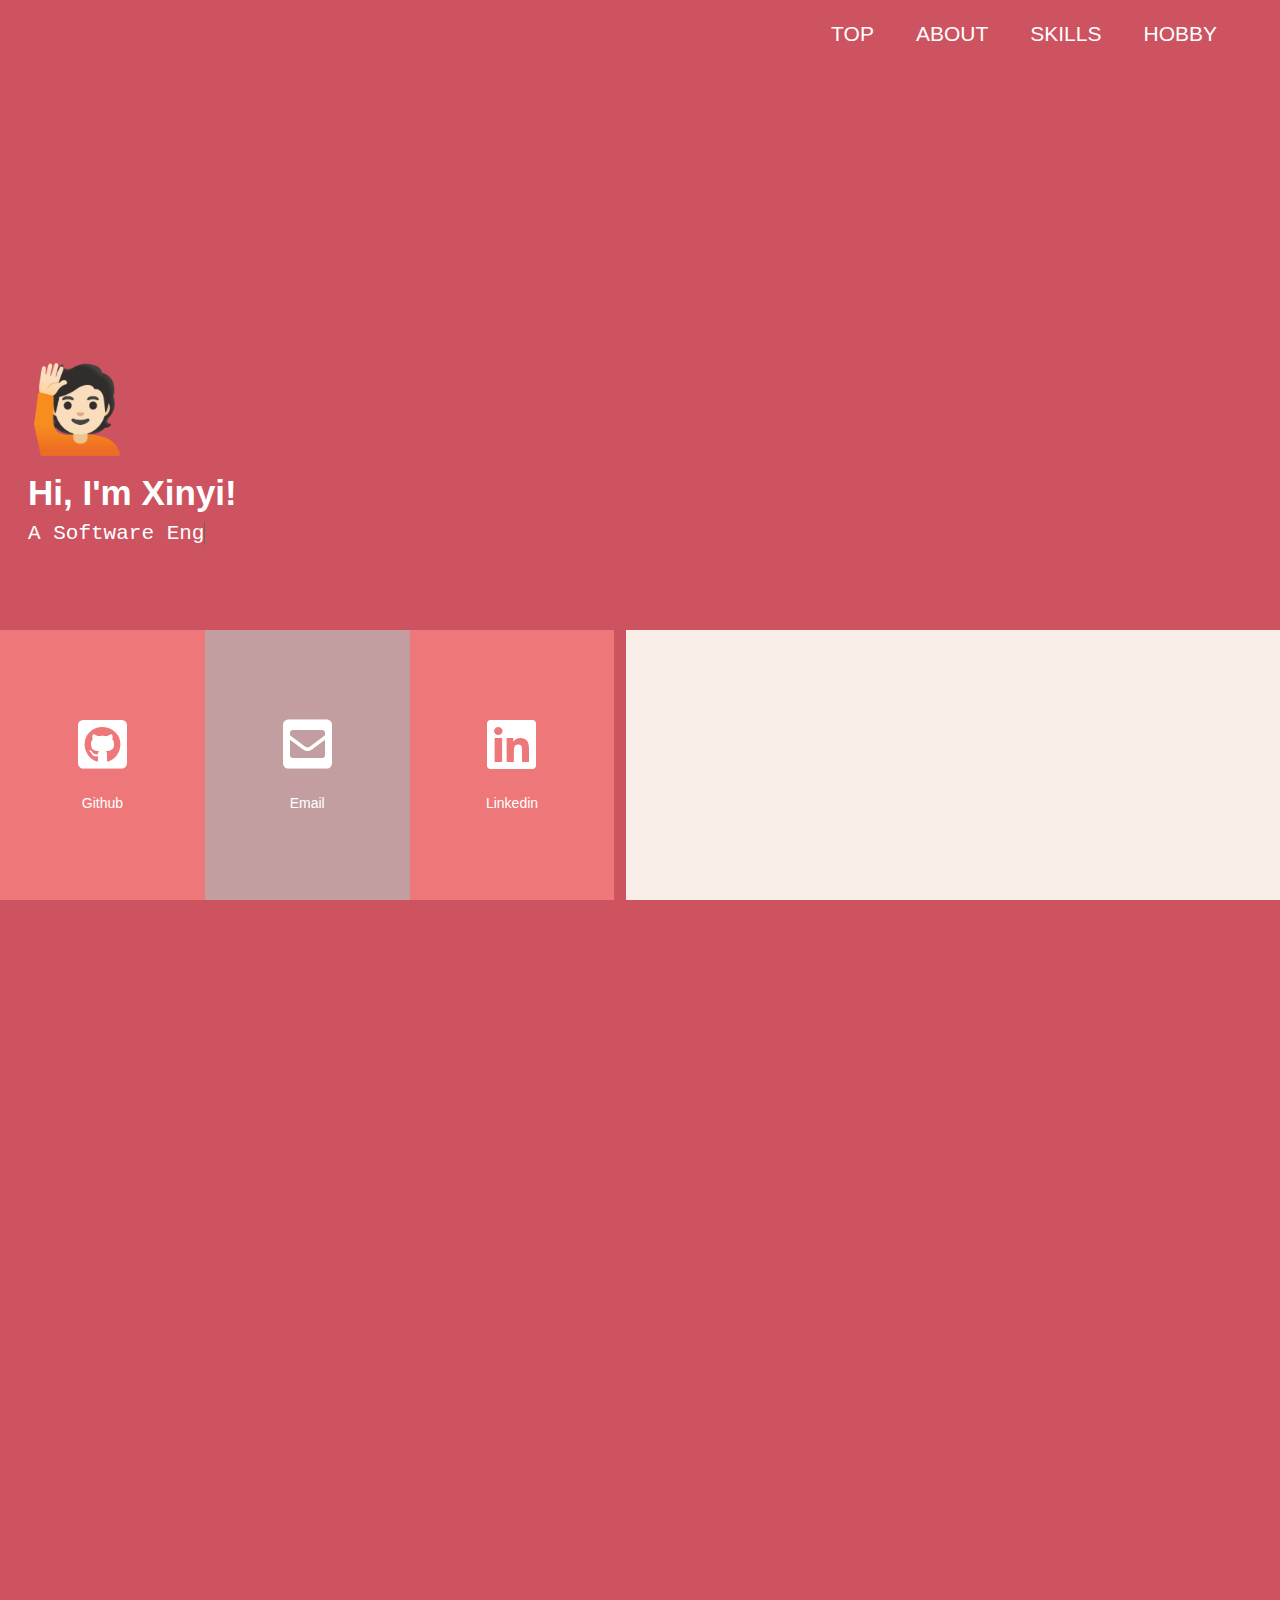
==== commit 813f5142: "Customize Scrollbar" ====
--- a/index.html
+++ b/index.html
@@ -21,7 +21,7 @@
 </head>
 
 <body data-spy="scroll" data-target="#navScrollSpy" data-offset="50">
-    <nav class="navbar navbar-expand-sm navbar-light fixed-top">  
+    <nav class="navbar navbar-expand-sm navbar-light fixed-top" style="background-color: #CD5360;">  
         <div class="collapse navbar-collapse" id="navScrollSpy">
           <ul class="navbar-nav ml-auto">
             <li class="nav-item">
--- a/css/style.css
+++ b/css/style.css
@@ -143,14 +143,14 @@
 
   .row.no-gutters {
     margin-right: 0;
-    margin-left: 0;
-  
-    & > [class^="col-"],
-    & > [class*=" col-"] {
+    margin-left: 0; 
+  }
+
+  .row.no-gutters > [class^="col-"],
+  .row.no-gutters > [class*=" col-"] {
       padding-right: 0;
       padding-left: 0;
     }
-  }
 
   a {
     color: #DF3062 !important;
@@ -159,7 +159,7 @@
   nav > div > ul > li > a { 
     font-weight: 500 !important;
     text-transform: capitalize !important;
-    color:rgba(0,0,0,.5) !important;
+    color: #FFF !important; /* rgba(0,0,0,.5) */
     font-size: 1.5em !important;
     padding: 0.5em 1em 0em 1em !important; 
   }
@@ -200,4 +200,22 @@
    #homeFooter {
     display: none;
    }
-  } +  } 
+
+
+  /* Scrollbar width */
+::-webkit-scrollbar {
+  width: 1em;
+}
+/* Track */
+::-webkit-scrollbar-track {
+  background: #DDD; 
+}
+/* Handle */
+::-webkit-scrollbar-thumb {
+  background: #CD5360; 
+}
+/* Handle on hover */
+::-webkit-scrollbar-thumb:hover {
+  background: #DF3062; 
+}